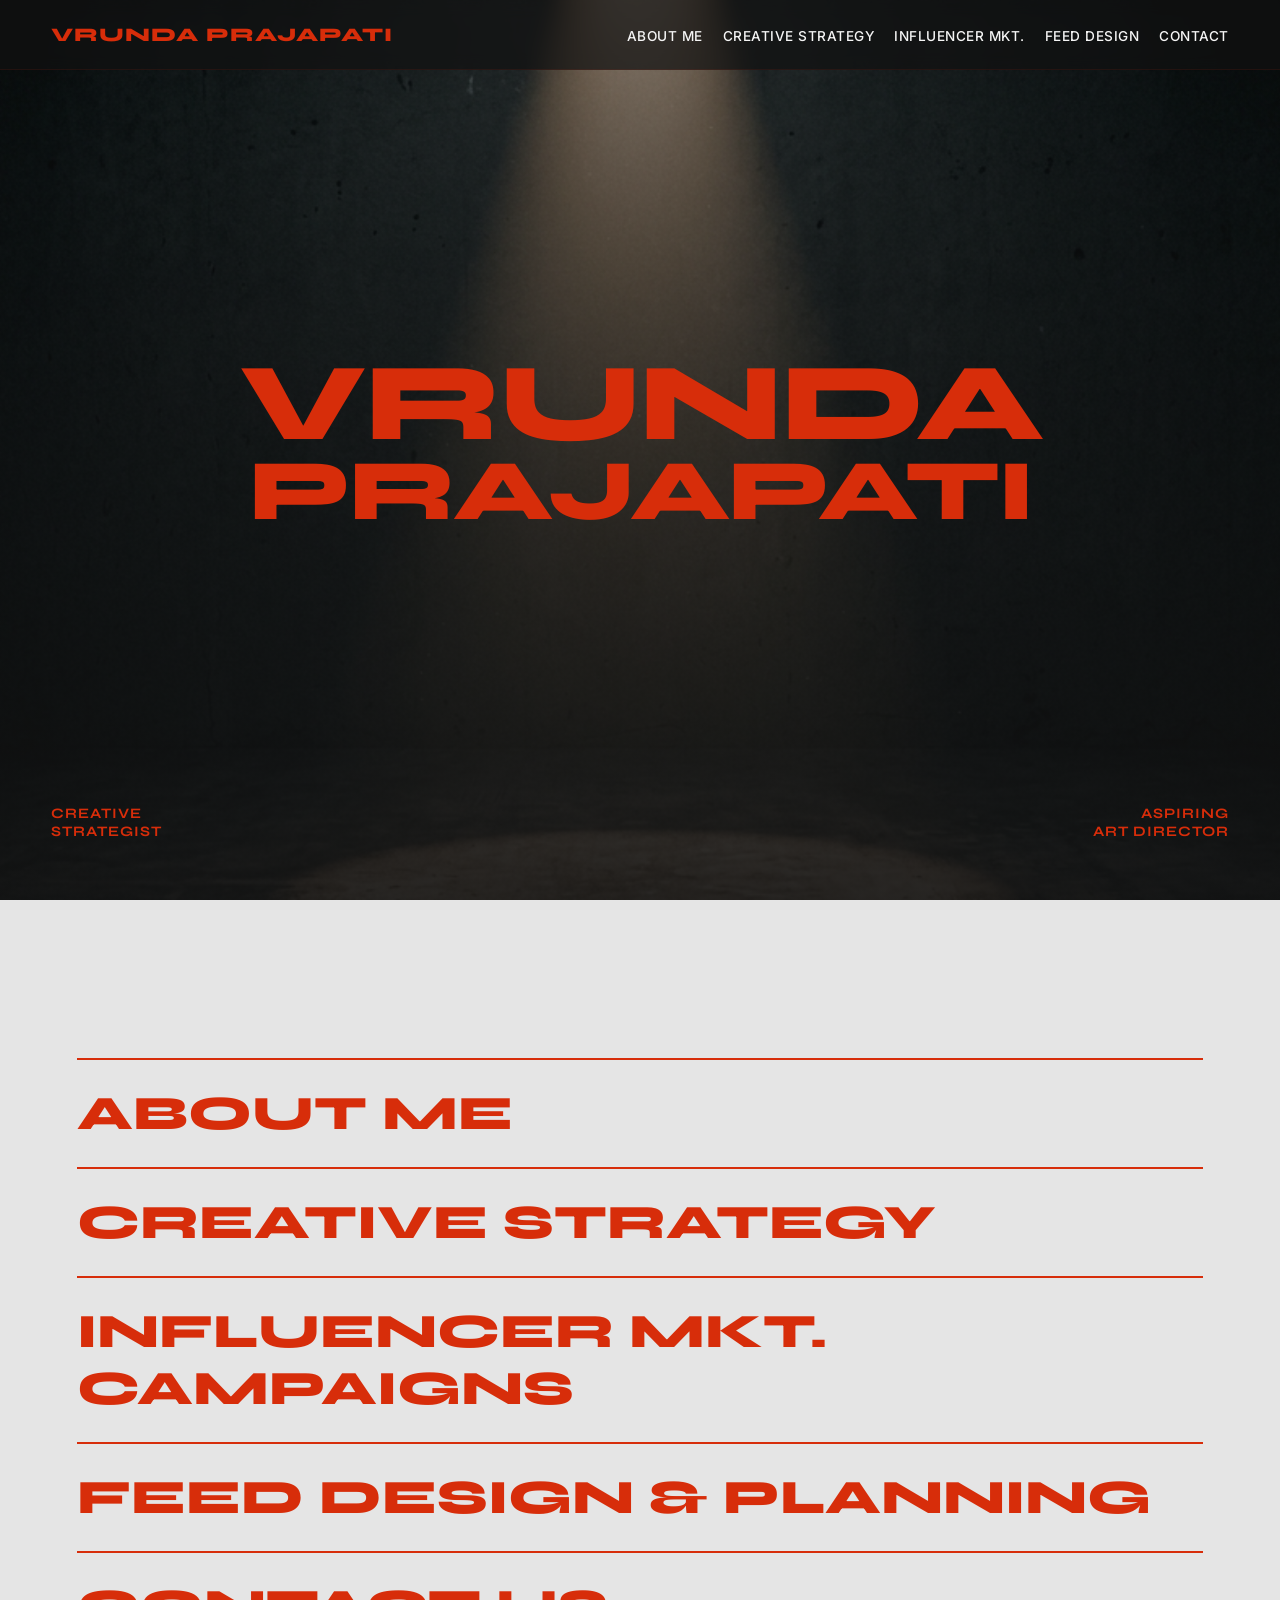
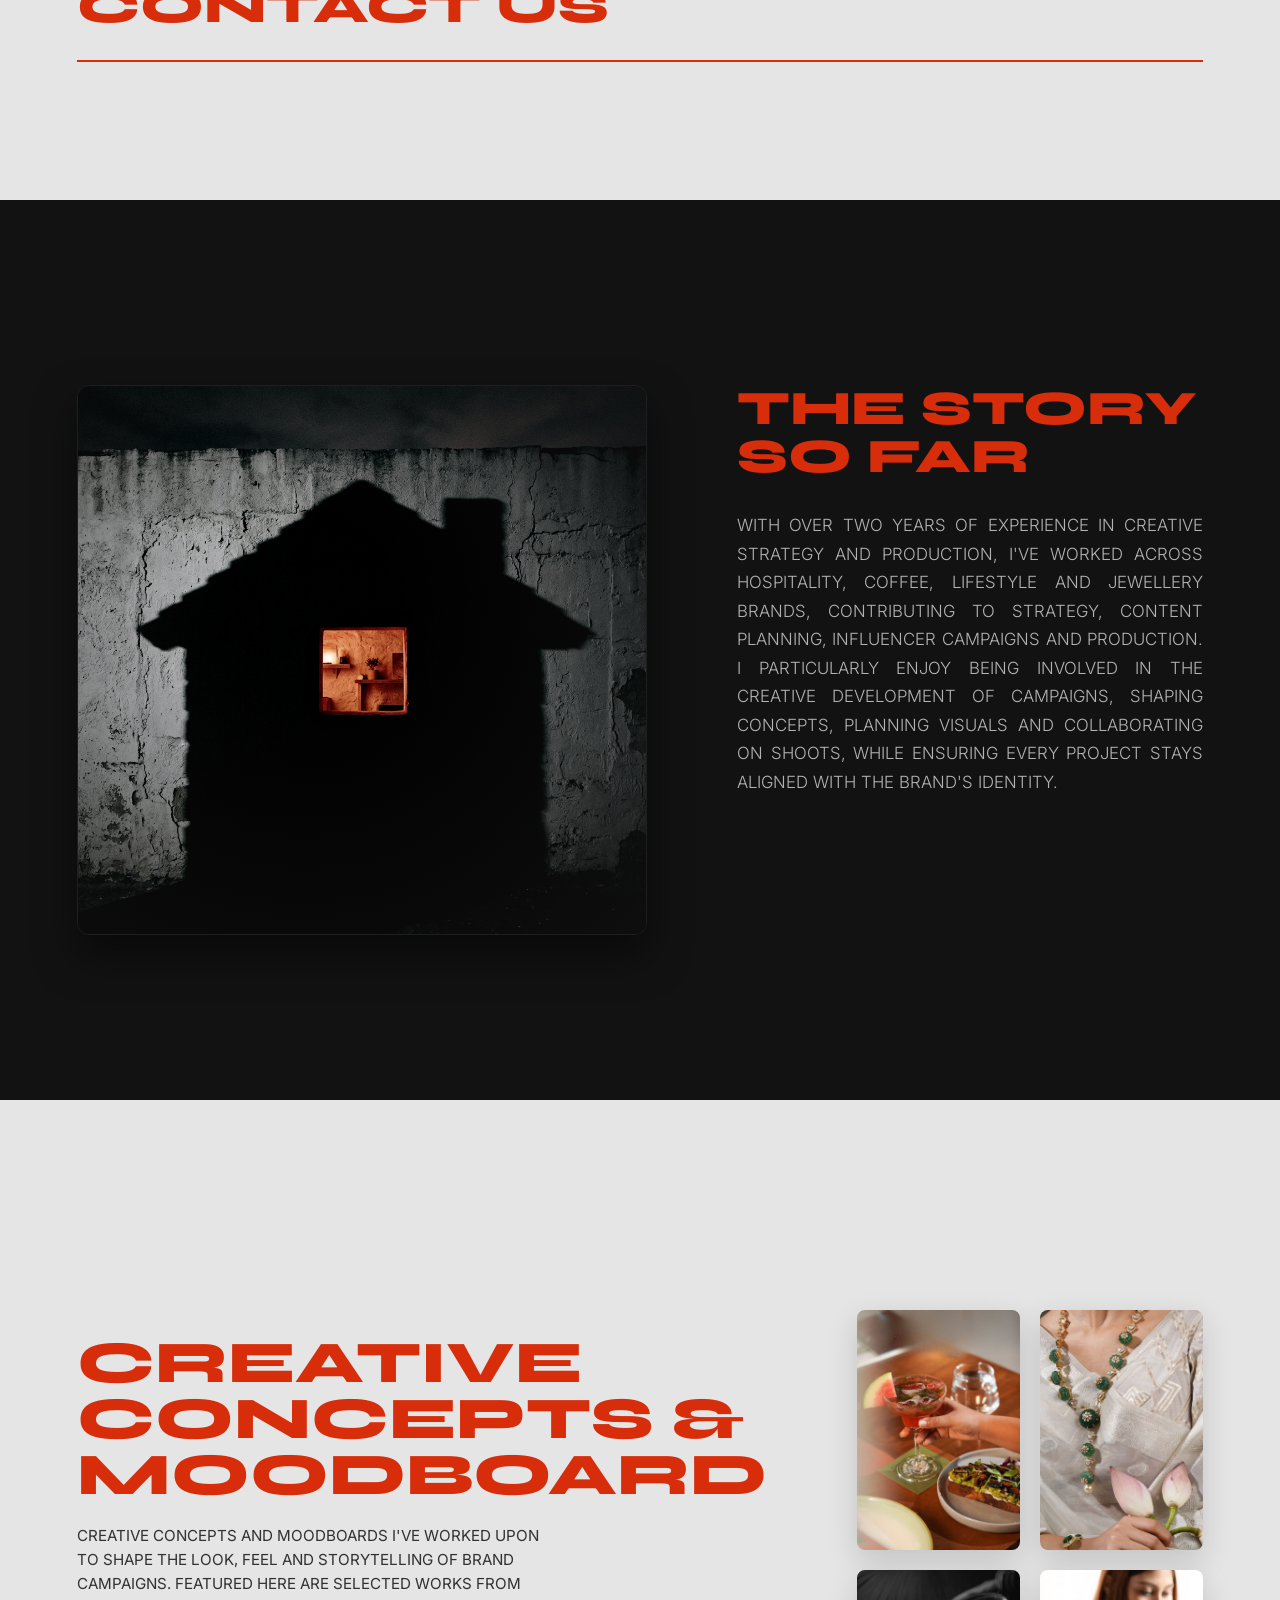
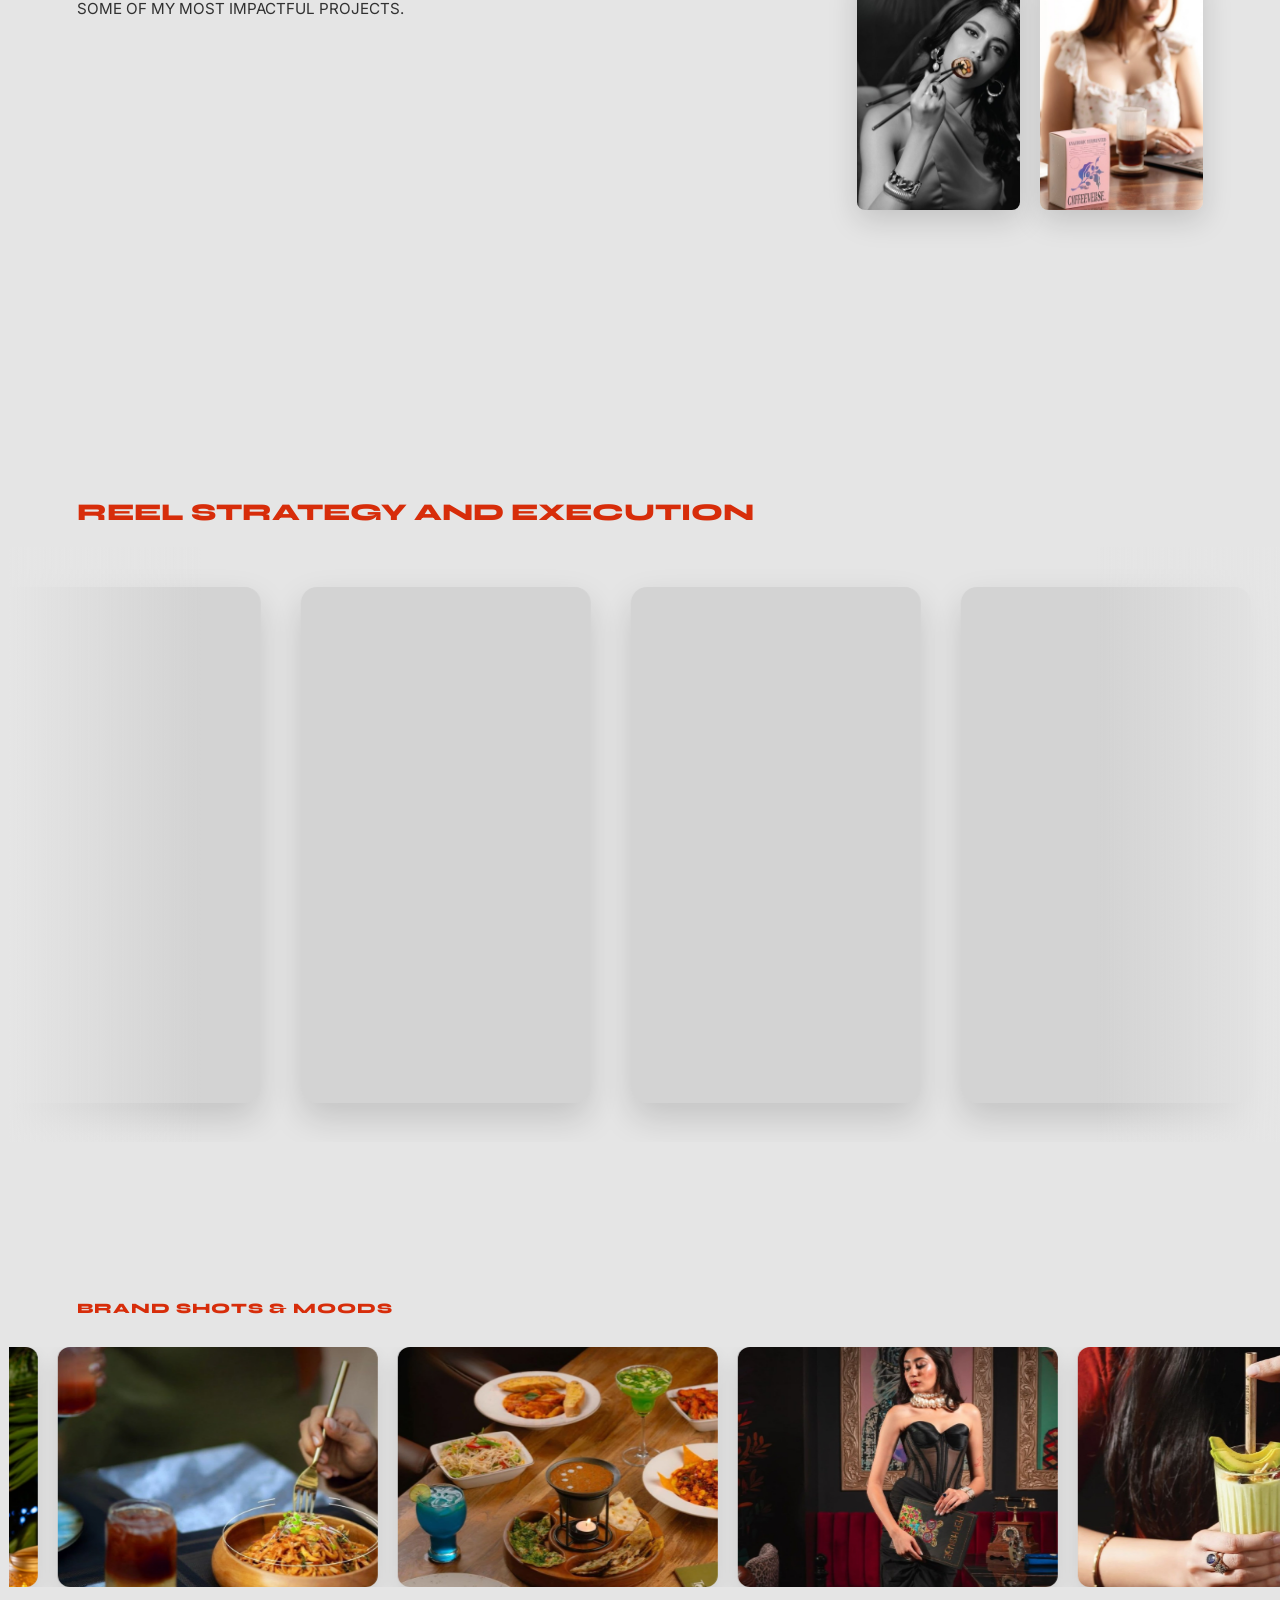
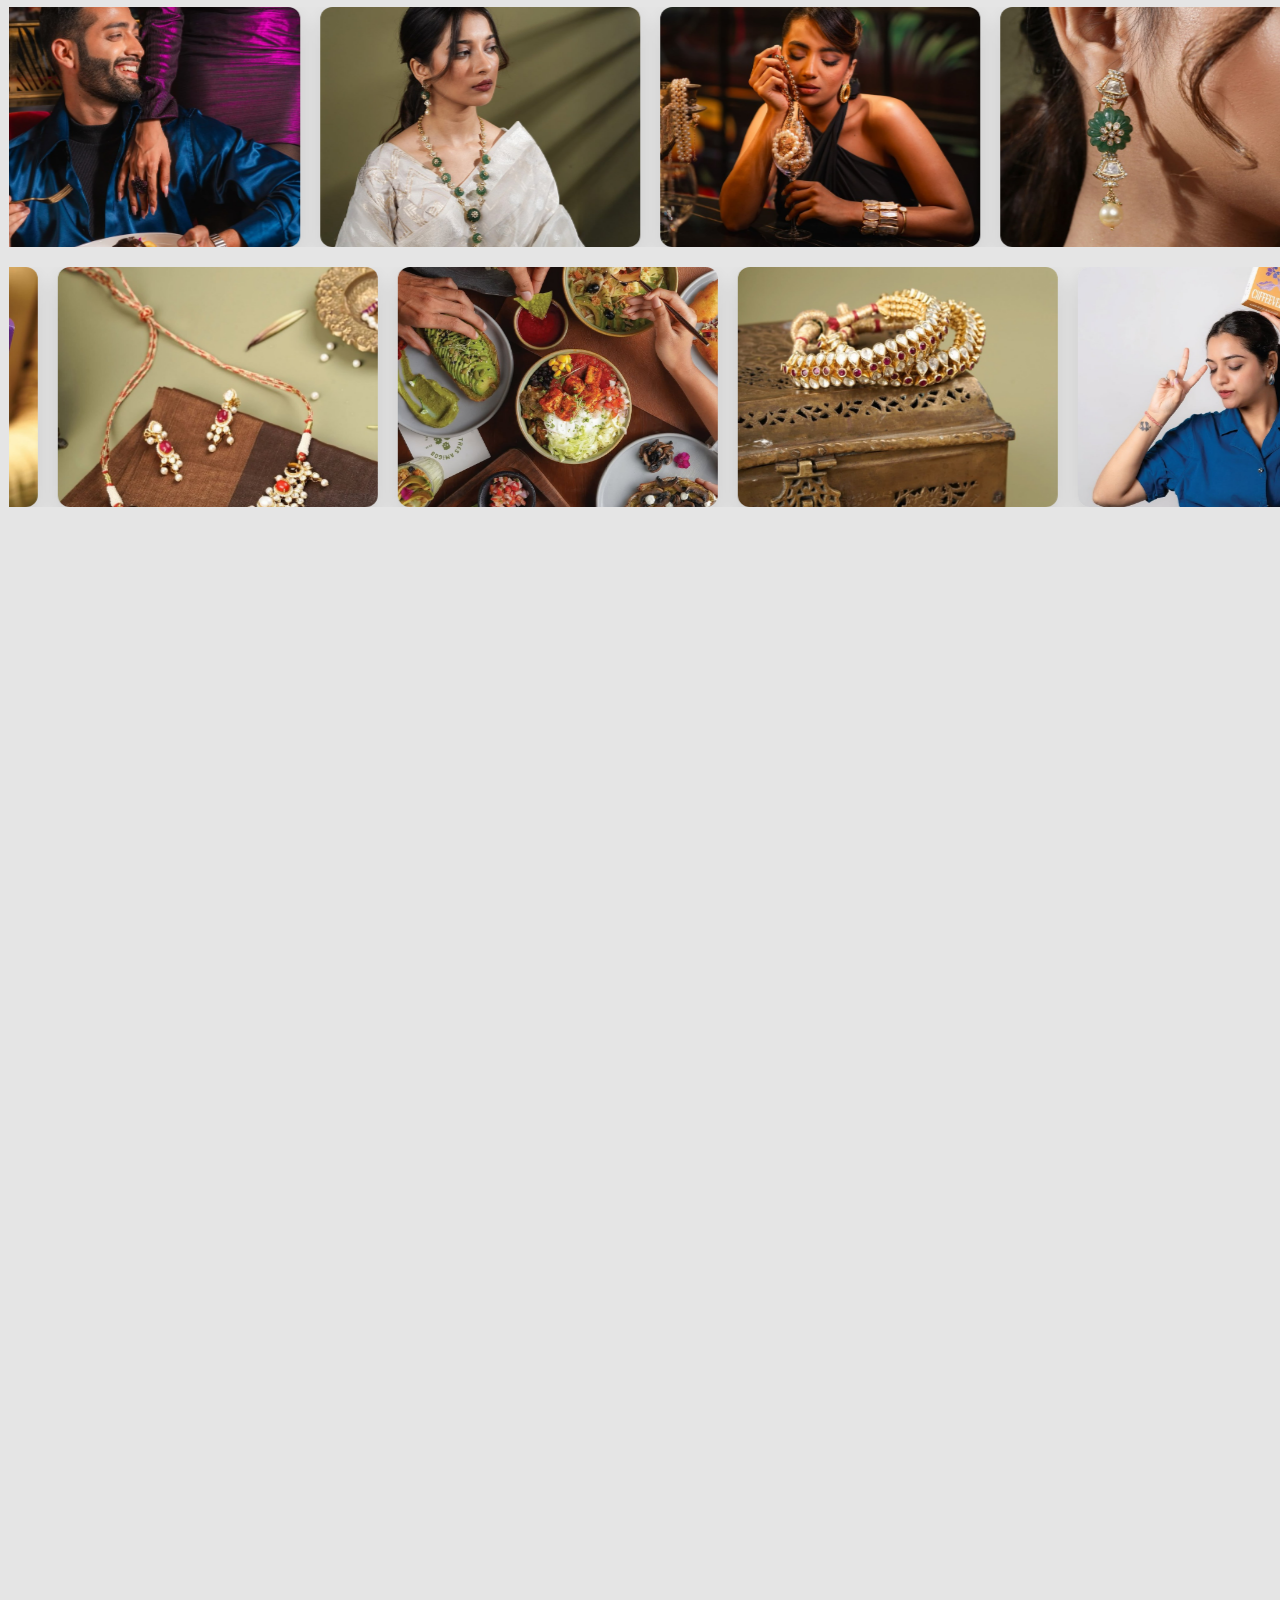
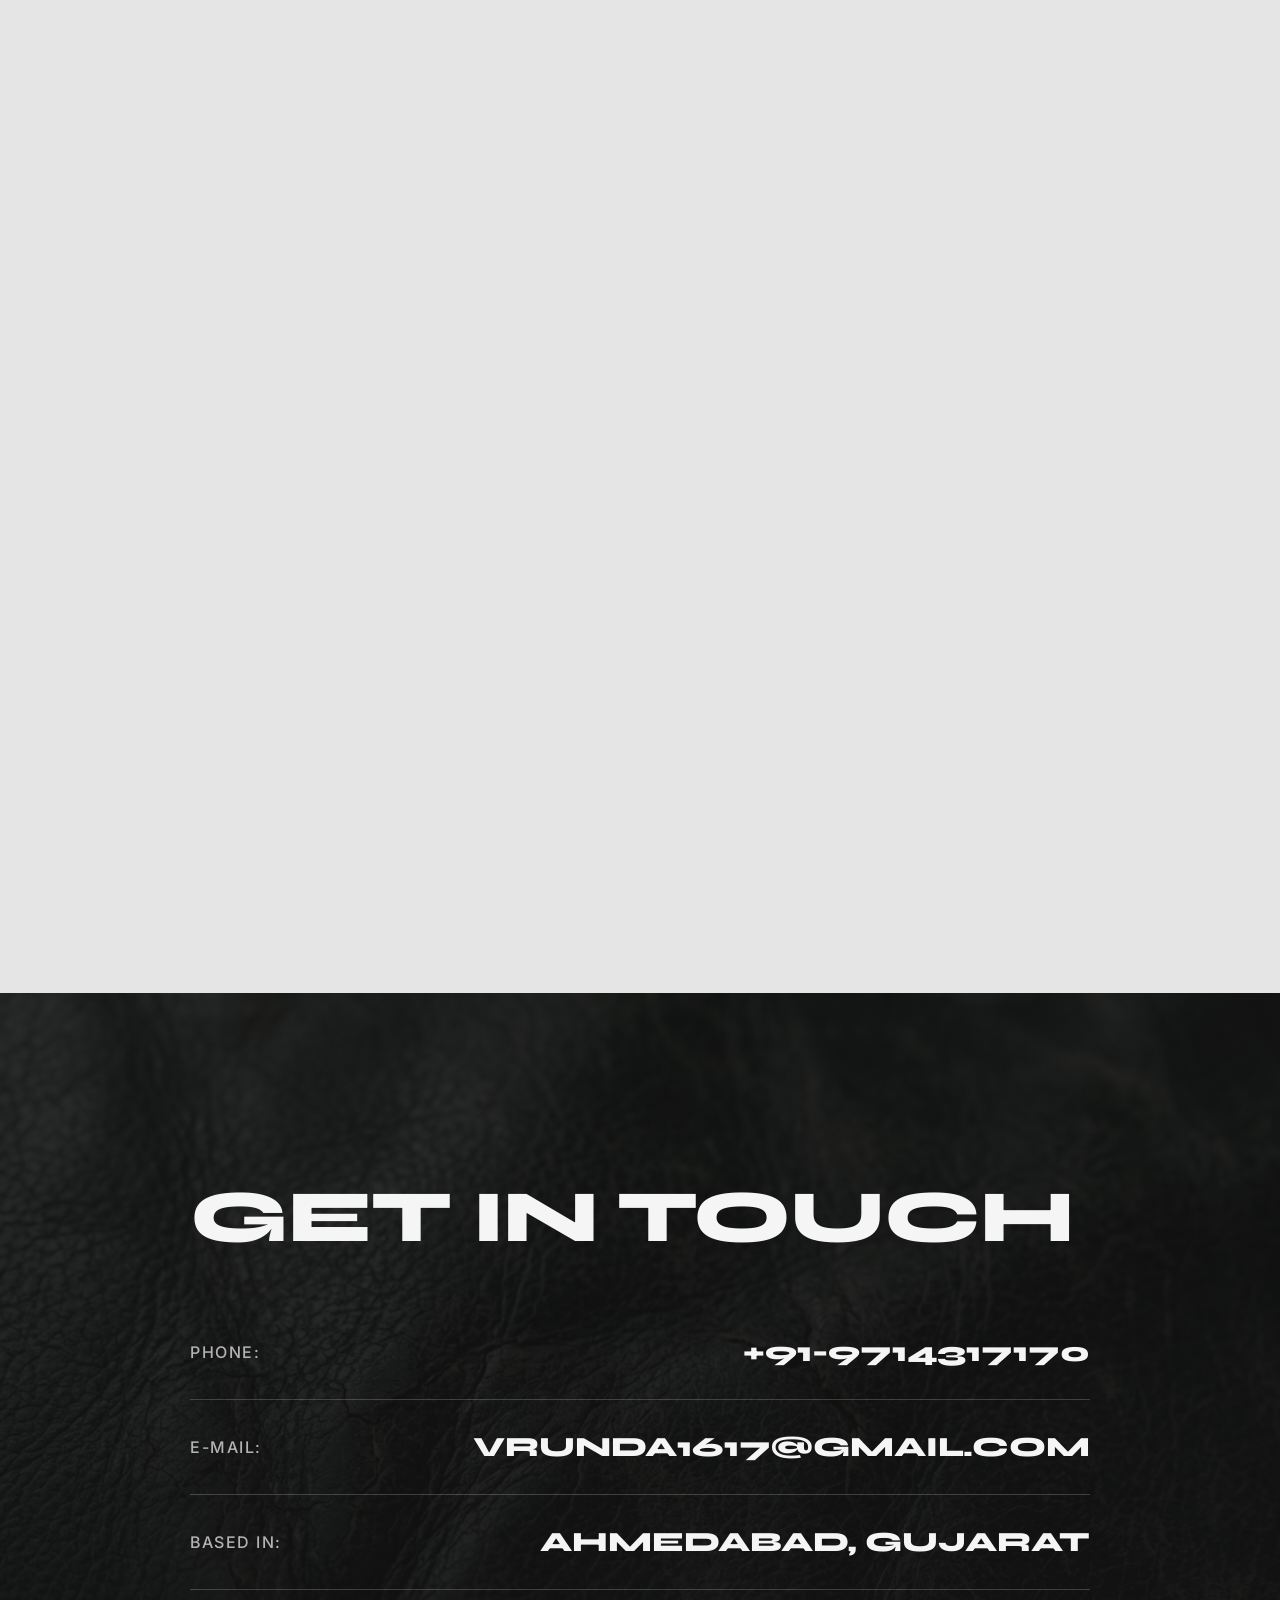
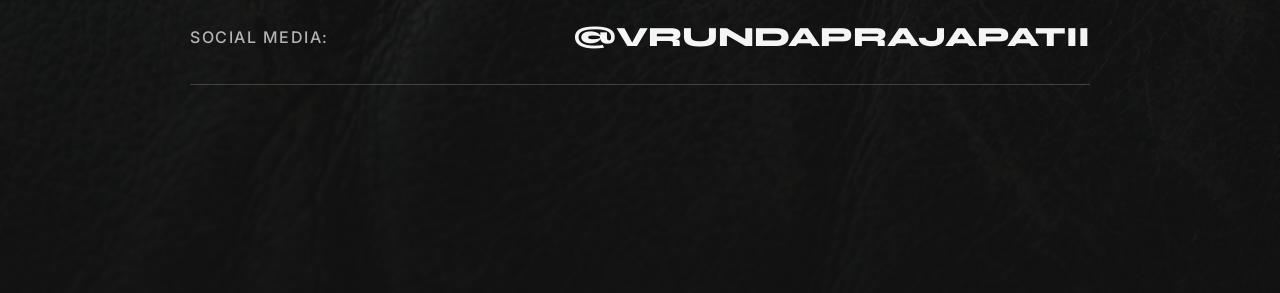
==== index.html @ 019b1d03 "Initial commit" ====
<!DOCTYPE html>
<html lang="en">
<head>
  <meta charset="UTF-8">
  <meta name="viewport" content="width=device-width, initial-scale=1.0">
  <meta name="description" content="Portfolio of Vrunda Prajapati, Creative Strategist and Aspiring Art Director. Specializing in brand campaigns, creative strategy, influencer marketing, and feed design.">
  <title>Vrunda Prajapati | Creative Strategist & Aspiring Art Director</title>
  <link rel="stylesheet" href="style.css">
</head>
<body>

  <!-- Navigation Header -->
  <header>
    <a href="#cover" class="logo-text">VRUNDA PRAJAPATI</a>
    <ul class="nav-links">
      <li class="active"><a href="#about">ABOUT ME</a></li>
      <li><a href="#strategy">CREATIVE STRATEGY</a></li>
      <li><a href="#influencer">INFLUENCER MKT.</a></li>
      <li><a href="#feed-design">FEED DESIGN</a></li>
      <li><a href="#contact">CONTACT</a></li>
    </ul>
  </header>

  <!-- Section 1: Cover / Hero -->
  <section id="cover" class="section-dark">
    <div class="hero-main">
      <h1 class="hero-title">VRUNDA</h1>
      <h1 class="hero-subtitle">PRAJAPATI</h1>
    </div>
    <div class="hero-meta">
      <div class="meta-item">
        CREATIVE<br>STRATEGIST
      </div>
      <div class="meta-item right">
        ASPIRING<br>ART DIRECTOR
      </div>
    </div>
  </section>

  <!-- Section 2: Table of Contents / Index -->
  <section id="toc-index" class="section-light">
    <div class="index-container reveal">
      <a href="#about" class="index-row">
        <span class="index-text">ABOUT ME</span>
      </a>
      <a href="#strategy" class="index-row">
        <span class="index-text">CREATIVE STRATEGY</span>
      </a>
      <a href="#influencer" class="index-row">
        <span class="index-text">INFLUENCER MKT. CAMPAIGNS</span>
      </a>
      <a href="#feed-design" class="index-row">
        <span class="index-text">FEED DESIGN & PLANNING</span>
      </a>
      <a href="#contact" class="index-row">
        <span class="index-text">CONTACT US</span>
      </a>
    </div>
  </section>

  <!-- Section 3: About Me -->
  <section id="about" class="section-dark">
    <div class="about-grid">
      <div class="about-visual reveal">
        <img src="assets/about-shadow.png" alt="Spotlight Shadow Cast Wall" id="about-img">
      </div>
      <div class="about-content reveal">
        <div>
          <h2 class="about-title">THE STORY SO FAR</h2>
          <p class="about-text">
            WITH OVER TWO YEARS OF EXPERIENCE IN CREATIVE STRATEGY AND PRODUCTION, I'VE WORKED ACROSS HOSPITALITY, COFFEE, LIFESTYLE AND JEWELLERY BRANDS, CONTRIBUTING TO STRATEGY, CONTENT PLANNING, INFLUENCER CAMPAIGNS AND PRODUCTION. I PARTICULARLY ENJOY BEING INVOLVED IN THE CREATIVE DEVELOPMENT OF CAMPAIGNS, SHAPING CONCEPTS, PLANNING VISUALS AND COLLABORATING ON SHOOTS, WHILE ENSURING EVERY PROJECT STAYS ALIGNED WITH THE BRAND'S IDENTITY.
          </p>
        </div>
      </div>
    </div>
  </section>

  <!-- Section 4: Creative Concepts Introduction -->
  <section id="strategy" class="section-light">
    <div class="strategy-intro-grid">
      <div class="strategy-title-block reveal">
        <div>
          <h2>CREATIVE CONCEPTS & MOODBOARD</h2>
          <p class="strategy-desc">
            CREATIVE CONCEPTS AND MOODBOARDS I'VE WORKED UPON TO SHAPE THE LOOK, FEEL AND STORYTELLING OF BRAND CAMPAIGNS. FEATURED HERE ARE SELECTED WORKS FROM SOME OF MY MOST IMPACTFUL PROJECTS.
          </p>
        </div>
      </div>
      
      <!-- Collage Grid -->
      <div class="strategy-collage-grid reveal">
        <div class="collage-item" onclick="openLightbox('assets/concept-mexican.jpg')">
          <img src="assets/concept-mexican.jpg" alt="Mexican food campaign">
        </div>
        <div class="collage-item" onclick="openLightbox('assets/concept-jewelry.jpg')">
          <img src="assets/concept-jewelry.jpg" alt="Jewelry styling">
        </div>
        <div class="collage-item" onclick="openLightbox('assets/concept-sushi.jpg')">
          <img src="assets/concept-sushi.jpg" alt="Sushi styling">
        </div>
        <div class="collage-item" onclick="openLightbox('assets/concept-coffee.jpg')">
          <img src="assets/concept-coffee.jpg" alt="Coffeeverse branding">
        </div>
      </div>
    </div>
  </section>

  <!-- Section 5: Creative concepts Showcases (Trio cards with custom scrubber) -->
  <section id="strategy-showcase" class="section-light" style="padding-top: 20px; overflow-x: hidden;">
    <div class="index-container reveal">
      <h2 style="font-family: var(--font-title); font-weight: 800; text-transform: uppercase; margin-bottom: 20px; color: var(--color-primary);">Reel Strategy And Execution</h2>
    </div>
    <div class="marquee-container reveal">
      <div class="marquee-track">
        <div class="showcase-card-group">
          <!-- Card 1: IMG_2395 -->
          <div class="showcase-card" data-lightbox-src="assets/IMG_2395.MP4">
            <video src="assets/IMG_2395.MP4" preload="metadata" muted playsinline></video>
            <div class="scrub-overlay">
              <div class="scrub-title">REEL CAMPAIGN I</div>
              <div class="scrub-prompt">Click to play video</div>
            </div>
          </div>

          <!-- Card 2: IMG_2396 -->
          <div class="showcase-card" data-lightbox-src="assets/IMG_2396.MP4">
            <video src="assets/IMG_2396.MP4" preload="metadata" muted playsinline></video>
            <div class="scrub-overlay">
              <div class="scrub-title">REEL CAMPAIGN II</div>
              <div class="scrub-prompt">Click to play video</div>
            </div>
          </div>

          <!-- Card 3: IMG_2398 -->
          <div class="showcase-card" data-lightbox-src="assets/IMG_2398.MP4">
            <video src="assets/IMG_2398.MP4" preload="metadata" muted playsinline></video>
            <div class="scrub-overlay">
              <div class="scrub-title">REEL CAMPAIGN III</div>
              <div class="scrub-prompt">Click to play video</div>
            </div>
          </div>

          <!-- Card 4: IMG_2402 -->
          <div class="showcase-card" data-lightbox-src="assets/IMG_2402.MP4">
            <video src="assets/IMG_2402.MP4" preload="metadata" muted playsinline></video>
            <div class="scrub-overlay">
              <div class="scrub-title">REEL CAMPAIGN IV</div>
              <div class="scrub-prompt">Click to play video</div>
            </div>
          </div>

          <!-- Card 5: IMG_2410 -->
          <div class="showcase-card" data-lightbox-src="assets/IMG_2410.MP4">
            <video src="assets/IMG_2410.MP4" preload="metadata" muted playsinline></video>
            <div class="scrub-overlay">
              <div class="scrub-title">REEL CAMPAIGN V</div>
              <div class="scrub-prompt">Click to play video</div>
            </div>
          </div>
        </div>

        <!-- Duplicate Group for Infinite Scroll -->
        <div class="showcase-card-group" aria-hidden="true">
          <!-- Card 1: IMG_2395 -->
          <div class="showcase-card" data-lightbox-src="assets/IMG_2395.MP4">
            <video src="assets/IMG_2395.MP4" preload="metadata" muted playsinline></video>
            <div class="scrub-overlay">
              <div class="scrub-title">REEL CAMPAIGN I</div>
              <div class="scrub-prompt">Click to play video</div>
            </div>
          </div>

          <!-- Card 2: IMG_2396 -->
          <div class="showcase-card" data-lightbox-src="assets/IMG_2396.MP4">
            <video src="assets/IMG_2396.MP4" preload="metadata" muted playsinline></video>
            <div class="scrub-overlay">
              <div class="scrub-title">REEL CAMPAIGN II</div>
              <div class="scrub-prompt">Click to play video</div>
            </div>
          </div>

          <!-- Card 3: IMG_2398 -->
          <div class="showcase-card" data-lightbox-src="assets/IMG_2398.MP4">
            <video src="assets/IMG_2398.MP4" preload="metadata" muted playsinline></video>
            <div class="scrub-overlay">
              <div class="scrub-title">REEL CAMPAIGN III</div>
              <div class="scrub-prompt">Click to play video</div>
            </div>
          </div>

          <!-- Card 4: IMG_2402 -->
          <div class="showcase-card" data-lightbox-src="assets/IMG_2402.MP4">
            <video src="assets/IMG_2402.MP4" preload="metadata" muted playsinline></video>
            <div class="scrub-overlay">
              <div class="scrub-title">REEL CAMPAIGN IV</div>
              <div class="scrub-prompt">Click to play video</div>
            </div>
          </div>

          <!-- Card 5: IMG_2410 -->
          <div class="showcase-card" data-lightbox-src="assets/IMG_2410.MP4">
            <video src="assets/IMG_2410.MP4" preload="metadata" muted playsinline></video>
            <div class="scrub-overlay">
              <div class="scrub-title">REEL CAMPAIGN V</div>
              <div class="scrub-prompt">Click to play video</div>
            </div>
          </div>
        </div>
      </div>
    </div>
  </section>

  <!-- Section 6: Photography Wall Showcase -->
  <section id="photo-wall" class="section-light" style="padding-top: 0; padding-bottom: 40px; min-height: auto;">
    <div class="index-container reveal" style="margin-bottom: 10px;">
      <h3 style="font-family: var(--font-title); font-weight: 800; text-transform: uppercase; font-size: 0.9rem; color: var(--color-primary); letter-spacing: 1px;">BRAND SHOTS & MOODS</h3>
    </div>
    <div class="photo-wall-container reveal">
      <!-- First Row (moving right) -->
      <div class="photo-wall-marquee" id="wall-row-1">
        <div class="photo-wall-track">
          <div class="photo-strip-group">
            <div class="photo-strip-item">
              <img src="assets/brand-shot-1.jpg" alt="Brand Shot 1">
            </div>
            <div class="photo-strip-item">
              <img src="assets/brand-shot-2.jpg" alt="Brand Shot 2">
            </div>
            <div class="photo-strip-item">
              <img src="assets/brand-shot-3.jpg" alt="Brand Shot 3">
            </div>
            <div class="photo-strip-item">
              <img src="assets/brand-shot-4.jpg" alt="Brand Shot 4">
            </div>
            <div class="photo-strip-item">
              <img src="assets/brand-shot-5.jpg" alt="Brand Shot 5">
            </div>
          </div>
          <!-- Duplicate 1 -->
          <div class="photo-strip-group" aria-hidden="true">
            <div class="photo-strip-item">
              <img src="assets/brand-shot-1.jpg" alt="Brand Shot 1">
            </div>
            <div class="photo-strip-item">
              <img src="assets/brand-shot-2.jpg" alt="Brand Shot 2">
            </div>
            <div class="photo-strip-item">
              <img src="assets/brand-shot-3.jpg" alt="Brand Shot 3">
            </div>
            <div class="photo-strip-item">
              <img src="assets/brand-shot-4.jpg" alt="Brand Shot 4">
            </div>
            <div class="photo-strip-item">
              <img src="assets/brand-shot-5.jpg" alt="Brand Shot 5">
            </div>
          </div>
          <!-- Duplicate 2 -->
          <div class="photo-strip-group" aria-hidden="true">
            <div class="photo-strip-item">
              <img src="assets/brand-shot-1.jpg" alt="Brand Shot 1">
            </div>
            <div class="photo-strip-item">
              <img src="assets/brand-shot-2.jpg" alt="Brand Shot 2">
            </div>
            <div class="photo-strip-item">
              <img src="assets/brand-shot-3.jpg" alt="Brand Shot 3">
            </div>
            <div class="photo-strip-item">
              <img src="assets/brand-shot-4.jpg" alt="Brand Shot 4">
            </div>
            <div class="photo-strip-item">
              <img src="assets/brand-shot-5.jpg" alt="Brand Shot 5">
            </div>
          </div>
        </div>
      </div>

      <!-- Second Row (moving left) -->
      <div class="photo-wall-marquee" id="wall-row-2">
        <div class="photo-wall-track">
          <div class="photo-strip-group">
            <div class="photo-strip-item">
              <img src="assets/brand-shot-6.jpg" alt="Brand Shot 6">
            </div>
            <div class="photo-strip-item">
              <img src="assets/brand-shot-7.jpg" alt="Brand Shot 7">
            </div>
            <div class="photo-strip-item">
              <img src="assets/brand-shot-8.jpg" alt="Brand Shot 8">
            </div>
            <div class="photo-strip-item">
              <img src="assets/brand-shot-9.jpg" alt="Brand Shot 9">
            </div>
            <div class="photo-strip-item">
              <img src="assets/brand-shot-10.jpg" alt="Brand Shot 10">
            </div>
          </div>
          <!-- Duplicate 1 -->
          <div class="photo-strip-group" aria-hidden="true">
            <div class="photo-strip-item">
              <img src="assets/brand-shot-6.jpg" alt="Brand Shot 6">
            </div>
            <div class="photo-strip-item">
              <img src="assets/brand-shot-7.jpg" alt="Brand Shot 7">
            </div>
            <div class="photo-strip-item">
              <img src="assets/brand-shot-8.jpg" alt="Brand Shot 8">
            </div>
            <div class="photo-strip-item">
              <img src="assets/brand-shot-9.jpg" alt="Brand Shot 9">
            </div>
            <div class="photo-strip-item">
              <img src="assets/brand-shot-10.jpg" alt="Brand Shot 10">
            </div>
          </div>
          <!-- Duplicate 2 -->
          <div class="photo-strip-group" aria-hidden="true">
            <div class="photo-strip-item">
              <img src="assets/brand-shot-6.jpg" alt="Brand Shot 6">
            </div>
            <div class="photo-strip-item">
              <img src="assets/brand-shot-7.jpg" alt="Brand Shot 7">
            </div>
            <div class="photo-strip-item">
              <img src="assets/brand-shot-8.jpg" alt="Brand Shot 8">
            </div>
            <div class="photo-strip-item">
              <img src="assets/brand-shot-9.jpg" alt="Brand Shot 9">
            </div>
            <div class="photo-strip-item">
              <img src="assets/brand-shot-10.jpg" alt="Brand Shot 10">
            </div>
          </div>
        </div>
      </div>

      <!-- Third Row (moving right) -->
      <div class="photo-wall-marquee" id="wall-row-3">
        <div class="photo-wall-track">
          <div class="photo-strip-group">
            <div class="photo-strip-item">
              <img src="assets/brand-shot-11.jpg" alt="Brand Shot 11">
            </div>
            <div class="photo-strip-item">
              <img src="assets/brand-shot-12.jpg" alt="Brand Shot 12">
            </div>
            <div class="photo-strip-item">
              <img src="assets/brand-shot-13.jpg" alt="Brand Shot 13">
            </div>
            <div class="photo-strip-item">
              <img src="assets/brand-shot-14.jpg" alt="Brand Shot 14">
            </div>
            <div class="photo-strip-item">
              <img src="assets/brand-shot-15.jpg" alt="Brand Shot 15">
            </div>
          </div>
          <!-- Duplicate 1 -->
          <div class="photo-strip-group" aria-hidden="true">
            <div class="photo-strip-item">
              <img src="assets/brand-shot-11.jpg" alt="Brand Shot 11">
            </div>
            <div class="photo-strip-item">
              <img src="assets/brand-shot-12.jpg" alt="Brand Shot 12">
            </div>
            <div class="photo-strip-item">
              <img src="assets/brand-shot-13.jpg" alt="Brand Shot 13">
            </div>
            <div class="photo-strip-item">
              <img src="assets/brand-shot-14.jpg" alt="Brand Shot 14">
            </div>
            <div class="photo-strip-item">
              <img src="assets/brand-shot-15.jpg" alt="Brand Shot 15">
            </div>
          </div>
          <!-- Duplicate 2 -->
          <div class="photo-strip-group" aria-hidden="true">
            <div class="photo-strip-item">
              <img src="assets/brand-shot-11.jpg" alt="Brand Shot 11">
            </div>
            <div class="photo-strip-item">
              <img src="assets/brand-shot-12.jpg" alt="Brand Shot 12">
            </div>
            <div class="photo-strip-item">
              <img src="assets/brand-shot-13.jpg" alt="Brand Shot 13">
            </div>
            <div class="photo-strip-item">
              <img src="assets/brand-shot-14.jpg" alt="Brand Shot 14">
            </div>
            <div class="photo-strip-item">
              <img src="assets/brand-shot-15.jpg" alt="Brand Shot 15">
            </div>
          </div>
        </div>
      </div>
    </div>
  </section>

  <!-- Section 7: Influencer Marketing Introduction & Showcase -->
  <section id="influencer" class="section-light">
    <div class="influencer-stacked-container">
      <!-- Text block -->
      <div class="influencer-title-block reveal">
        <div>
          <h2>INFLUENCER MARKETING CAMPAIGNS</h2>
          <p class="influencer-desc" style="text-align: left; align-self: flex-start;">
            MANAGED INFLUENCER COLLABORATIONS BY SOURCING CREATORS, COORDINATING, ORGANIZING HAMPERS AND INVITES, AND EXECUTING CAMPAIGNS THAT STRENGTHENED BRAND AWARENESS AND AUDIENCE ENGAGEMENT.
          </p>
        </div>
      </div>

      <!-- Showcase columns -->
      <div class="showcase-grid-trio reveal" style="margin-top: 0;">
        <div class="floating-wrapper">
          <div class="showcase-card" onclick="togglePlayVideo(this)">
            <video src="assets/IMG_2423.MP4" preload="metadata" loop playsinline></video>
          </div>
        </div>
        <div class="floating-wrapper">
          <div class="showcase-card" onclick="togglePlayVideo(this)">
            <video src="assets/IMG_2424.MP4" preload="metadata" loop playsinline></video>
          </div>
        </div>
        <div class="floating-wrapper">
          <div class="showcase-card" onclick="togglePlayVideo(this)">
            <video src="assets/IMG_2425.MP4" preload="metadata" loop playsinline></video>
          </div>
        </div>
      </div>
    </div>
  </section>

  <!-- Section 8: Feed Design & Content Planning -->
  <section id="feed-design" class="section-light">
    <div class="feed-grid">
      <div class="feed-title-block reveal">
        <div>
          <h2>FEED DESIGN & CONTENT PLANNING</h2>
          <p class="feed-desc" style="text-align: left; align-self: flex-start;">
            CURATED VISUALLY COHESIVE FEED LAYOUTS THAT REFLECTED EACH BRAND'S IDENTITY.
          </p>
        </div>
      </div>

      <div class="instagram-showcase-container reveal">
        <div class="instagram-feeds-row">
          <!-- Luminari Grid -->
          <div class="instagram-feed-card">
            <div class="instagram-grid-visual" onclick="openLightbox('assets/jewelry.png')">
              <img src="assets/jewelry.png" alt="Luminari.in Instagram Feed mockup">
            </div>
            <a href="https://luminari.in" target="_blank" class="instagram-brand-link">LUMINARI.IN</a>
          </div>

          <!-- Tres Amigos Grid -->
          <div class="instagram-feed-card">
            <div class="instagram-grid-visual" onclick="openLightbox('assets/mexican.png')">
              <img src="assets/mexican.png" alt="Tresamigos.in Instagram Feed mockup">
            </div>
            <a href="https://tresamigos.in" target="_blank" class="instagram-brand-link">TRESAMIGOS.IN</a>
          </div>

          <!-- Coffeeverse Grid -->
          <div class="instagram-feed-card">
            <div class="instagram-grid-visual" onclick="openLightbox('assets/coffee.png')">
              <img src="assets/coffee.png" alt="Coffeeverse.in Instagram Feed mockup">
            </div>
            <a href="https://coffeeverse.in" target="_blank" class="instagram-brand-link">COFFEEVERSE.IN</a>
          </div>
        </div>
      </div>
    </div>
  </section>

  <!-- Section 9: Contact / Get In Touch -->
  <section id="contact" class="section-dark">
    <div class="contact-container reveal">
      <h2 class="contact-header">GET IN TOUCH</h2>
      
      <div class="contact-table">
        <div class="contact-row">
          <span class="contact-label">PHONE:</span>
          <a href="tel:+919714317170" class="contact-value">+91-9714317170</a>
        </div>
        <div class="contact-row">
          <span class="contact-label">E-MAIL:</span>
          <a href="mailto:VRUNDA1617@GMAIL.COM" class="contact-value">VRUNDA1617@GMAIL.COM</a>
        </div>
        <div class="contact-row">
          <span class="contact-label">BASED IN:</span>
          <span class="contact-value">AHMEDABAD, GUJARAT</span>
        </div>
        <div class="contact-row">
          <span class="contact-label">SOCIAL MEDIA:</span>
          <a href="https://instagram.com/vrundaprajapatii" target="_blank" class="contact-value">@VRUNDAPRAJAPATII</a>
        </div>
      </div>


    </div>
  </section>

  <!-- Lightbox Modal -->
  <div class="lightbox" id="lightbox">
    <button class="lightbox-close" onclick="closeLightbox()">&times;</button>
    <div class="lightbox-content">
      <img id="lightbox-img" src="" alt="Portfolio Image Expanded">
      <video id="lightbox-video" src="" controls playsinline style="display: none;"></video>
    </div>
  </div>

  <script src="main.js"></script>
</body>
</html>
---- style.css ----
@import url('https://fonts.googleapis.com/css2?family=Inter:wght@300;400;500;600&family=Syne:wght@700;800&display=swap');

:root {
  --color-primary: #D72D0A;
  --color-primary-rgb: 215, 45, 10;
  --color-dark-bg: #121212;
  --color-light-bg: #E5E5E5;
  --color-text-dark: #121212;
  --color-text-light: #F5F5F5;
  --font-title: 'Syne', sans-serif;
  --font-body: 'Inter', sans-serif;
  --transition-smooth: all 0.4s cubic-bezier(0.16, 1, 0.3, 1);
  --header-height: 70px;
}

/* Base Settings */
* {
  box-sizing: border-box;
  margin: 0;
  padding: 0;
}

html {
  scroll-behavior: smooth;
  background-color: var(--color-dark-bg);
  font-family: var(--font-body);
  -webkit-font-smoothing: antialiased;
  -moz-osx-font-smoothing: grayscale;
}

body {
  color: var(--color-text-light);
  overflow-x: hidden;
}

/* Custom Scrollbar */
::-webkit-scrollbar {
  width: 8px;
}
::-webkit-scrollbar-track {
  background: var(--color-dark-bg);
}
::-webkit-scrollbar-thumb {
  background: var(--color-primary);
  border-radius: 4px;
}
::-webkit-scrollbar-thumb:hover {
  background: #ff4721;
}

/* Navigation Header */
header {
  position: fixed;
  top: 0;
  left: 0;
  width: 100%;
  height: var(--header-height);
  display: flex;
  justify-content: space-between;
  align-items: center;
  padding: 0 4%;
  z-index: 1000;
  backdrop-filter: blur(8px);
  -webkit-backdrop-filter: blur(8px);
  background-color: rgba(18, 18, 18, 0.7);
  border-bottom: 1px solid rgba(215, 45, 10, 0.1);
  transition: var(--transition-smooth);
}

header.scrolled {
  background-color: rgba(18, 18, 18, 0.95);
  box-shadow: 0 4px 30px rgba(0, 0, 0, 0.5);
  height: 60px;
}

.logo-text {
  font-family: var(--font-title);
  font-weight: 800;
  font-size: 1.2rem;
  color: var(--color-primary);
  text-decoration: none;
  letter-spacing: 1px;
}

.nav-links {
  display: flex;
  gap: 20px;
  list-style: none;
}

.nav-links a {
  font-family: var(--font-body);
  font-weight: 500;
  font-size: 0.85rem;
  color: var(--color-text-light);
  text-decoration: none;
  transition: var(--transition-smooth);
  position: relative;
  padding: 5px 0;
  letter-spacing: 0.5px;
}

.nav-links a::after {
  content: '';
  position: absolute;
  bottom: 0;
  left: 0;
  width: 0;
  height: 2px;
  background-color: var(--color-primary);
  transition: var(--transition-smooth);
}

.nav-links a:hover {
  color: var(--color-primary);
}

.nav-links a:hover::after,
.nav-links li.active a::after {
  width: 100%;
}

.nav-links li.active a {
  color: var(--color-primary);
}

/* Sections Structure */
section {
  position: relative;
  min-height: 100vh;
  padding: 100px 6% 80px 6%;
  display: flex;
  flex-direction: column;
  justify-content: center;
  outline: none;
}

/* Section Colors */
.section-dark {
  background-color: var(--color-dark-bg);
  color: var(--color-text-light);
}

.section-light {
  background-color: var(--color-light-bg);
  color: var(--color-text-dark);
}

/* Cover Hero Section */
#cover {
  background: linear-gradient(180deg, rgba(18, 18, 18, 0.4) 0%, rgba(18, 18, 18, 0.9) 100%), url('assets/bg-spotlight.png') no-repeat center center;
  background-size: cover;
  display: flex;
  flex-direction: column;
  justify-content: space-between;
  align-items: center;
  text-align: center;
  padding: 120px 4% 60px 4%;
}

/* Upscale the background spotlight on landscape/widescreen displays to crop out empty black sidebars */
@media (min-aspect-ratio: 1/1) {
  #cover {
    background-size: 130% auto;
  }
}

.hero-main {
  margin: auto auto;
  display: flex;
  flex-direction: column;
  justify-content: center;
  flex-grow: 1;
}

.hero-title {
  font-family: var(--font-title);
  font-weight: 800;
  font-size: calc(4.5rem + 3vw);
  line-height: 0.85;
  color: var(--color-primary);
  text-transform: uppercase;
  margin: 0;
  letter-spacing: -2px;
  animation: title-entrance 1.2s cubic-bezier(0.16, 1, 0.3, 1) forwards;
}

.hero-subtitle {
  font-family: var(--font-title);
  font-weight: 800;
  font-size: calc(3rem + 3vw);
  line-height: 0.85;
  color: var(--color-primary);
  text-transform: uppercase;
  margin-top: 5px;
  letter-spacing: -2px;
  animation: title-entrance 1.4s cubic-bezier(0.16, 1, 0.3, 1) forwards;
}

.hero-meta {
  width: 100%;
  display: flex;
  justify-content: space-between;
  align-items: flex-end;
  padding-top: 40px;
}

.meta-item {
  font-family: var(--font-title);
  font-weight: 700;
  font-size: 0.9rem;
  color: var(--color-primary);
  text-transform: uppercase;
  text-align: left;
  letter-spacing: 1px;
  line-height: 1.2;
}

.meta-item.right {
  text-align: right;
}

/* Index / Table of Contents Section */
#index {
  padding-top: 120px;
}

.index-container {
  max-width: 1200px;
  width: 100%;
  margin: 0 auto;
}

.index-row {
  display: block;
  font-family: var(--font-title);
  font-weight: 800;
  font-size: calc(1.8rem + 1.5vw);
  color: var(--color-primary);
  text-decoration: none;
  text-transform: uppercase;
  padding: 25px 0;
  border-bottom: 2px solid var(--color-primary);
  display: flex;
  align-items: center;
  transition: var(--transition-smooth);
  cursor: pointer;
}

.index-row:first-of-type {
  border-top: 2px solid var(--color-primary);
}

.index-number {
  margin-right: 30px;
  font-size: calc(1.5rem + 1vw);
}

.index-row:hover {
  padding-left: 25px;
  background-color: rgba(215, 45, 10, 0.05);
  letter-spacing: 1px;
}

/* About Me Section */
#about {
  background-color: var(--color-dark-bg);
}

.about-grid {
  display: grid;
  grid-template-columns: 1.1fr 0.9fr;
  gap: 8%;
  align-items: center;
  max-width: 1200px;
  margin: 0 auto;
  width: 100%;
}

.about-visual {
  position: relative;
  width: 100%;
  height: 550px;
  border-radius: 12px;
  overflow: hidden;
  box-shadow: 0 20px 40px rgba(0,0,0,0.5);
  border: 1px solid rgba(255,255,255,0.05);
}

.about-visual img {
  width: 100%;
  height: 100%;
  object-fit: cover;
  filter: grayscale(40%) contrast(110%);
}

.about-visual::after {
  content: '';
  position: absolute;
  inset: 0;
  background: radial-gradient(circle at 40% 40%, transparent 20%, rgba(18, 18, 18, 0.8) 100%);
  pointer-events: none;
}

.about-content {
  display: flex;
  flex-direction: column;
  justify-content: space-between;
  height: 100%;
  min-height: 400px;
}

.about-title {
  font-family: var(--font-title);
  font-weight: 800;
  font-size: calc(2.2rem + 1vw);
  color: var(--color-primary);
  text-transform: uppercase;
  margin-bottom: 30px;
  line-height: 1;
}

.about-text {
  font-family: var(--font-body);
  font-weight: 300;
  font-size: 1.05rem;
  line-height: 1.7;
  color: #B3B3B3;
  margin-bottom: 40px;
  text-align: justify;
}

.section-tag-num {
  font-family: var(--font-title);
  font-weight: 800;
  font-size: calc(3rem + 2vw);
  color: var(--color-primary);
  line-height: 1;
  opacity: 0.9;
}

/* Creative Strategy - Intro Section */
.strategy-intro-grid {
  display: grid;
  grid-template-columns: 1fr 1fr;
  gap: 8%;
  align-items: center;
  max-width: 1200px;
  margin: 0 auto;
  width: 100%;
}

.strategy-title-block {
  display: flex;
  flex-direction: column;
  justify-content: space-between;
  min-height: 450px;
}

.strategy-title-block h2 {
  font-family: var(--font-title);
  font-weight: 800;
  font-size: calc(2.5rem + 1.5vw);
  color: var(--color-primary);
  text-transform: uppercase;
  line-height: 0.95;
  margin-bottom: 20px;
}

.strategy-desc {
  font-family: var(--font-body);
  font-weight: 400;
  font-size: 0.95rem;
  line-height: 1.6;
  color: rgba(18, 18, 18, 0.85);
  max-width: 480px;
}

.strategy-collage-grid {
  display: grid;
  grid-template-columns: 1fr 1fr;
  grid-template-rows: 240px 240px;
  gap: 20px;
}

.collage-item {
  border-radius: 8px;
  overflow: hidden;
  box-shadow: 0 10px 30px rgba(0,0,0,0.15);
  position: relative;
  transition: var(--transition-smooth);
  cursor: pointer;
}

.collage-item img {
  width: 100%;
  height: 100%;
  object-fit: cover;
  transition: var(--transition-smooth);
}

.collage-item:hover img {
  transform: scale(1.08);
}

.collage-item::after {
  content: '';
  position: absolute;
  inset: 0;
  background-color: rgba(215, 45, 10, 0);
  transition: var(--transition-smooth);
}

.collage-item:hover::after {
  background-color: rgba(215, 45, 10, 0.15);
}

/* Creative Strategy - Showcases Section (Trio Cards) */
.showcase-grid-trio {
  display: grid;
  grid-template-columns: repeat(3, 1fr);
  gap: 40px;
  max-width: 1200px;
  margin: 40px auto 0 auto;
  width: 100%;
}

.showcase-card {
  border-radius: 16px;
  overflow: hidden;
  aspect-ratio: 9/16;
  background-color: #D3D3D3;
  box-shadow: 0 15px 35px rgba(0,0,0,0.15);
  transition: var(--transition-smooth);
  position: relative;
  cursor: pointer;
}

.showcase-card:hover {
  transform: translateY(-10px);
  box-shadow: 0 25px 50px rgba(0,0,0,0.25);
}

.showcase-card img,
.showcase-card video {
  width: 100%;
  height: 100%;
  object-fit: cover;
}

/* Marquee / Reel Showcase styles */
.marquee-container {
  overflow: hidden;
  width: 100vw;
  margin-left: -6%;
  position: relative;
  padding: 40px 0;
  cursor: grab;
  user-select: none;
  -webkit-user-select: none;
  touch-action: pan-y;
}

.marquee-container.grabbing {
  cursor: grabbing;
}

/* Edge fading effect */
.marquee-container::before,
.marquee-container::after {
  content: '';
  position: absolute;
  top: 0;
  bottom: 0;
  width: 15%;
  z-index: 10;
  pointer-events: none;
}

.marquee-container::before {
  left: 0;
  background: linear-gradient(to right, var(--color-light-bg), transparent);
}

.marquee-container::after {
  right: 0;
  background: linear-gradient(to left, var(--color-light-bg), transparent);
}

.marquee-track {
  display: flex;
  width: max-content;
  will-change: transform;
}

/* Prevent default browser dragging on images so it doesn't conflict with our custom drag */
.marquee-track img {
  pointer-events: none;
  -webkit-user-drag: none;
}

.showcase-card-group {
  display: flex;
  gap: 40px;
  padding: 0 20px;
}

.marquee-track .showcase-card {
  width: 290px;
  flex-shrink: 0;
  aspect-ratio: 9/16;
}

.marquee-track .showcase-card:hover {
  transform: translateY(-10px) scale(1.02);
}

@keyframes scroll-marquee {
  0% {
    transform: translateX(0);
  }
  100% {
    transform: translateX(-50%);
  }
}

/* Scrub/Interactive Overlays */
.scrub-overlay {
  position: absolute;
  inset: 0;
  background: linear-gradient(0deg, rgba(18,18,18,0.8) 0%, rgba(18,18,18,0) 50%);
  display: flex;
  flex-direction: column;
  justify-content: flex-end;
  padding: 30px 20px;
  opacity: 0;
  transition: var(--transition-smooth);
  color: var(--color-text-light);
}

.showcase-card:hover .scrub-overlay {
  opacity: 1;
}

.scrub-title {
  font-family: var(--font-title);
  font-weight: 800;
  font-size: 1.1rem;
  text-transform: uppercase;
  margin-bottom: 5px;
  color: var(--color-primary);
}

.scrub-prompt {
  font-family: var(--font-body);
  font-size: 0.8rem;
  font-weight: 500;
  opacity: 0.9;
  display: flex;
  align-items: center;
  gap: 8px;
}

.scrub-prompt::before {
  content: '';
  display: inline-block;
  width: 6px;
  height: 6px;
  border-radius: 50%;
  background-color: var(--color-primary);
  animation: pulse 1.5s infinite;
}

/* Custom Horizontal Scrolling Photography Wall Containers */
.photo-wall-container {
  display: flex;
  flex-direction: column;
  gap: 20px;
  width: 100vw;
  margin-left: -6%;
  padding: 20px 0;
  overflow: hidden;
}

.photo-wall-marquee {
  overflow: hidden;
  width: 100%;
  position: relative;
  cursor: grab;
  user-select: none;
  -webkit-user-select: none;
  touch-action: pan-y;
}

.photo-wall-marquee.grabbing {
  cursor: grabbing;
}

.photo-wall-track {
  display: flex;
  width: max-content;
  will-change: transform;
}

/* Prevent default image dragging */
.photo-wall-track img {
  pointer-events: none;
  -webkit-user-drag: none;
}

.photo-strip-group {
  display: flex;
  gap: 20px;
  padding: 0 10px;
}

.photo-strip-item {
  width: 320px;
  height: 240px;
  border-radius: 12px;
  overflow: hidden;
  box-shadow: 0 10px 25px rgba(0,0,0,0.12);
  transition: var(--transition-smooth);
  cursor: pointer;
  flex-shrink: 0;
}

.photo-strip-item:hover {
  transform: scale(1.04);
}

.photo-strip-item img {
  width: 100%;
  height: 100%;
  object-fit: cover;
}

/* Influencer Section */
.influencer-stacked-container {
  display: flex;
  flex-direction: column;
  gap: 40px;
  max-width: 1200px;
  margin: 0 auto;
  width: 100%;
}

.influencer-title-block {
  display: flex;
  flex-direction: column;
  justify-content: flex-start;
  min-height: auto;
}

.influencer-title-block h2 {
  font-family: var(--font-title);
  font-weight: 800;
  font-size: calc(2.5rem + 1.5vw);
  color: var(--color-primary);
  text-transform: uppercase;
  line-height: 0.95;
  margin-bottom: 20px;
}

.influencer-desc {
  font-family: var(--font-body);
  font-weight: 400;
  font-size: 0.95rem;
  line-height: 1.6;
  color: rgba(18, 18, 18, 0.85);
  max-width: 600px;
  text-align: left;
  align-self: flex-start;
}

/* Floating animations for influencer cards */
.floating-wrapper {
  animation: float-slow 6s ease-in-out infinite;
  display: block;
  width: 100%;
  height: 100%;
}

.showcase-grid-trio > .floating-wrapper:nth-child(1) {
  animation-duration: 5.5s;
  animation-delay: 0s;
}

.showcase-grid-trio > .floating-wrapper:nth-child(2) {
  animation-duration: 6.5s;
  animation-delay: 0.4s;
}

.showcase-grid-trio > .floating-wrapper:nth-child(3) {
  animation-duration: 6s;
  animation-delay: 0.8s;
}

@keyframes float-slow {
  0%, 100% {
    transform: translateY(0);
  }
  50% {
    transform: translateY(-10px);
  }
}

/* Hide overlay during active playback */
.showcase-card.video-playing .scrub-overlay {
  opacity: 0 !important;
  pointer-events: none;
}

#influencer .showcase-card {
  aspect-ratio: 9/16;
}

/* Feed & Instagram Section */
.feed-grid {
  display: grid;
  grid-template-columns: 1fr 1fr;
  gap: 8%;
  align-items: center;
  max-width: 1200px;
  margin: 0 auto;
  width: 100%;
}

.feed-title-block {
  display: flex;
  flex-direction: column;
  justify-content: space-between;
  min-height: 420px;
}

.feed-title-block h2 {
  font-family: var(--font-title);
  font-weight: 800;
  font-size: calc(2.5rem + 1.5vw);
  color: var(--color-primary);
  text-transform: uppercase;
  line-height: 0.95;
  margin-bottom: 20px;
}

.feed-desc {
  font-family: var(--font-body);
  font-weight: 400;
  font-size: 0.95rem;
  line-height: 1.6;
  color: rgba(18, 18, 18, 0.85);
  max-width: 480px;
  align-self: flex-end;
  text-align: right;
}

.instagram-showcase-container {
  max-width: 1200px;
  width: 100%;
  margin: 40px auto 0 auto;
}

.instagram-feeds-row {
  display: grid;
  grid-template-columns: repeat(3, 1fr);
  gap: 40px;
}

.instagram-feed-card {
  display: flex;
  flex-direction: column;
  align-items: center;
}

.instagram-grid-visual {
  border-radius: 16px;
  overflow: hidden;
  box-shadow: 0 15px 35px rgba(0,0,0,0.15);
  border: 1px solid rgba(18, 18, 18, 0.1);
  aspect-ratio: 1/1;
  width: 100%;
  margin-bottom: 20px;
  transition: var(--transition-smooth);
  cursor: pointer;
}

.instagram-grid-visual:hover {
  transform: translateY(-8px);
  box-shadow: 0 25px 45px rgba(0,0,0,0.25);
}

.instagram-grid-visual img {
  width: 100%;
  height: 100%;
  object-fit: cover;
}

.instagram-brand-link {
  font-family: var(--font-title);
  font-weight: 800;
  font-size: 1.1rem;
  color: var(--color-primary);
  text-decoration: none;
  text-transform: uppercase;
  letter-spacing: 0.5px;
  transition: var(--transition-smooth);
}

.instagram-brand-link:hover {
  letter-spacing: 1.5px;
}

/* Contact / Get In Touch Section */
#contact {
  background: linear-gradient(180deg, rgba(18, 18, 18, 0.85) 0%, rgba(18, 18, 18, 0.95) 100%), url('assets/bg-leather.png') no-repeat center center;
  background-size: cover;
  display: flex;
  flex-direction: column;
  justify-content: center;
  align-items: center;
}

.contact-container {
  max-width: 900px;
  width: 100%;
  margin: 0 auto;
}

.contact-header {
  font-family: var(--font-title);
  font-weight: 800;
  font-size: calc(3rem + 2vw);
  color: var(--color-text-light);
  text-transform: uppercase;
  letter-spacing: -1px;
  margin-bottom: 50px;
  line-height: 1;
}

.contact-table {
  width: 100%;
  margin-bottom: 40px;
}

.contact-row {
  display: flex;
  justify-content: space-between;
  align-items: center;
  padding: 30px 0;
  border-bottom: 1px solid rgba(245, 245, 245, 0.2);
  transition: var(--transition-smooth);
}

.contact-row:hover {
  border-bottom: 1px solid var(--color-primary);
  background-color: rgba(255, 255, 255, 0.02);
}

.contact-label {
  font-family: var(--font-body);
  font-weight: 500;
  font-size: 1rem;
  color: #B3B3B3;
  text-transform: uppercase;
  letter-spacing: 1.5px;
}

.contact-value {
  font-family: var(--font-title);
  font-weight: 800;
  font-size: calc(1.1rem + 0.8vw);
  color: var(--color-text-light);
  text-decoration: none;
  transition: var(--transition-smooth);
  text-align: right;
}

a.contact-value:hover {
  color: var(--color-primary);
  transform: translateX(-5px);
}

.contact-footer {
  width: 100%;
  display: flex;
  justify-content: space-between;
  align-items: center;
  margin-top: 20px;
}

/* Lightbox Modal (For image previews) */
.lightbox {
  position: fixed;
  inset: 0;
  background-color: rgba(18, 18, 18, 0.95);
  display: flex;
  justify-content: center;
  align-items: center;
  z-index: 2000;
  opacity: 0;
  pointer-events: none;
  transition: var(--transition-smooth);
}

.lightbox.active {
  opacity: 1;
  pointer-events: all;
}

.lightbox-content {
  position: relative;
  max-width: 90%;
  max-height: 85%;
}

.lightbox img,
.lightbox video {
  max-width: 100%;
  max-height: 85vh;
  object-fit: contain;
  border-radius: 8px;
  box-shadow: 0 20px 50px rgba(0,0,0,0.5);
}

.lightbox-close {
  position: absolute;
  top: -45px;
  right: 0;
  color: var(--color-text-light);
  font-size: 2rem;
  cursor: pointer;
  background: none;
  border: none;
  transition: var(--transition-smooth);
}

.lightbox-close:hover {
  color: var(--color-primary);
}

/* Animations */
@keyframes title-entrance {
  from {
    transform: translateY(50px);
    opacity: 0;
  }
  to {
    transform: translateY(0);
    opacity: 1;
  }
}

@keyframes pulse {
  0% { transform: scale(1); opacity: 0.6; }
  50% { transform: scale(1.3); opacity: 1; }
  100% { transform: scale(1); opacity: 0.6; }
}

/* Scroll reveal helper class */
.reveal {
  opacity: 0;
  transform: translateY(30px);
  transition: opacity 0.8s ease, transform 0.8s cubic-bezier(0.16, 1, 0.3, 1);
}

.reveal.revealed {
  opacity: 1;
  transform: translateY(0);
}

/* Responsive CSS */
@media (max-width: 992px) {
  .about-grid {
    grid-template-columns: 1fr;
    gap: 40px;
  }
  .about-visual {
    height: 400px;
  }
  .about-content {
    min-height: auto;
  }
  .strategy-intro-grid {
    grid-template-columns: 1fr;
    gap: 40px;
  }
  .strategy-title-block {
    min-height: auto;
  }
  .showcase-grid-trio {
    grid-template-columns: 1fr;
    gap: 30px;
  }
  .showcase-card {
    aspect-ratio: 16/9;
  }
  .influencer-grid {
    grid-template-columns: 1fr;
    gap: 40px;
  }
  .influencer-title-block {
    min-height: auto;
  }
  .influencer-desc {
    text-align: left;
    align-self: flex-start;
  }
  .feed-grid {
    grid-template-columns: 1fr;
    gap: 40px;
  }
  .feed-title-block {
    min-height: auto;
  }
  .feed-desc {
    text-align: left;
    align-self: flex-start;
  }
  .instagram-feeds-row {
    grid-template-columns: 1fr;
    gap: 40px;
  }
}

@media (max-width: 768px) {
  header {
    padding: 0 5%;
  }
  .nav-links {
    display: none; /* simple burger menu can be toggled by JS later */
  }
  .hero-meta {
    flex-direction: column;
    align-items: flex-start;
    gap: 15px;
  }
  .meta-item.right {
    text-align: left;
  }
  .index-row {
    font-size: 1.5rem;
    padding: 15px 0;
  }
  .index-number {
    margin-right: 15px;
    font-size: 1.2rem;
  }
  .contact-row {
    flex-direction: column;
    align-items: flex-start;
    gap: 10px;
    padding: 20px 0;
  }
  .contact-value {
    text-align: left;
  }
}
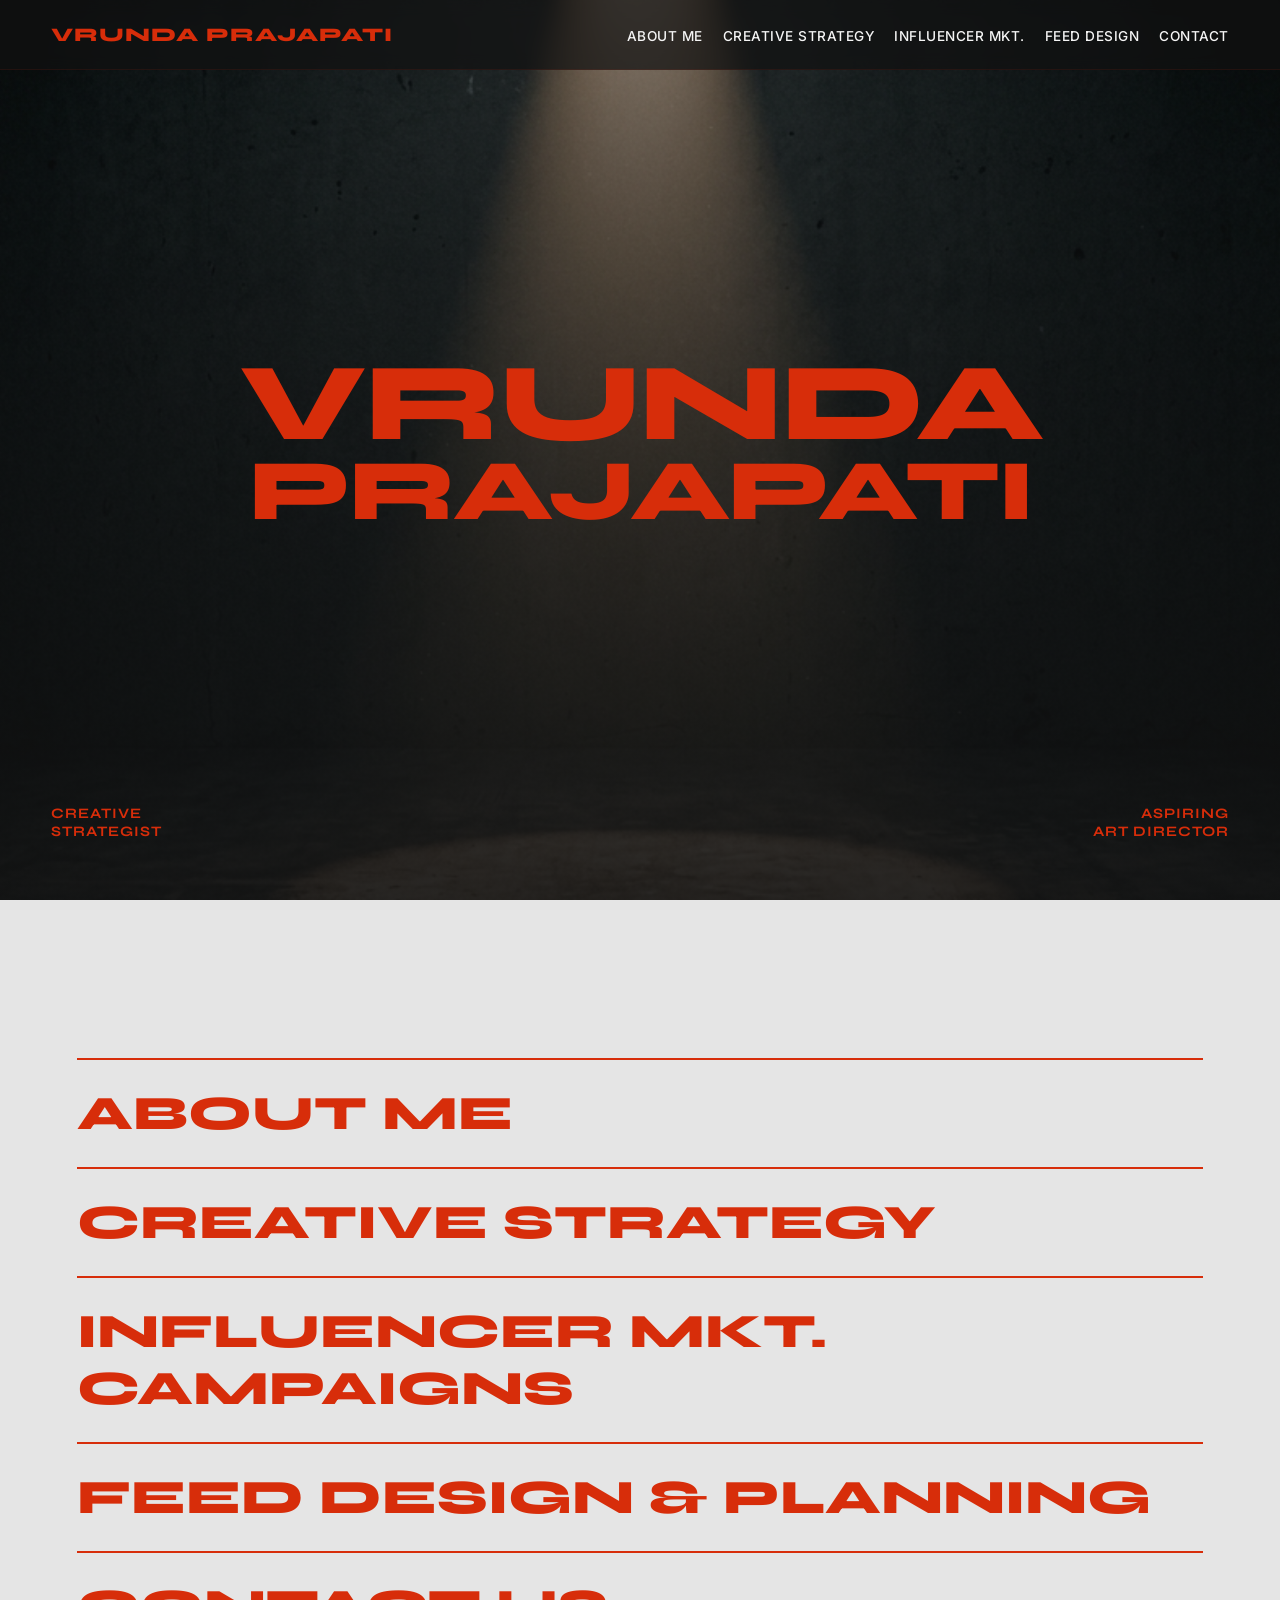
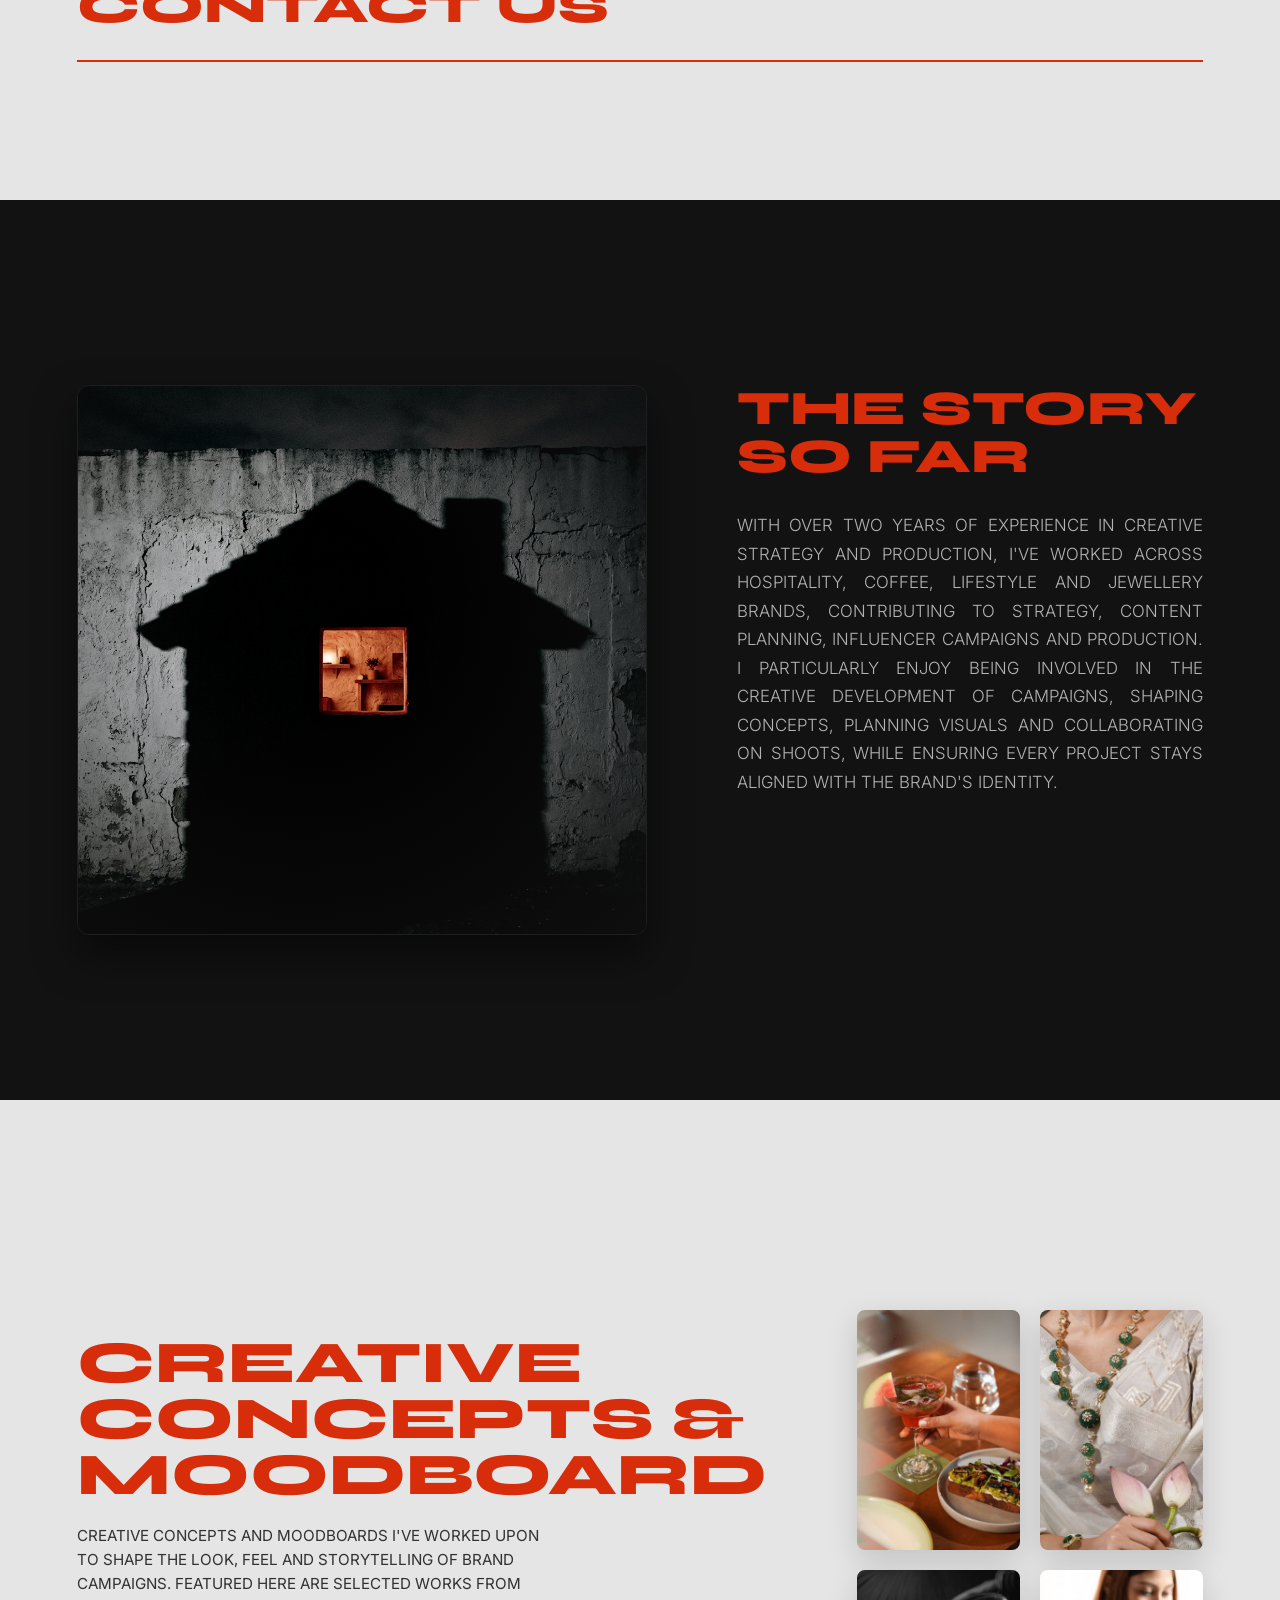
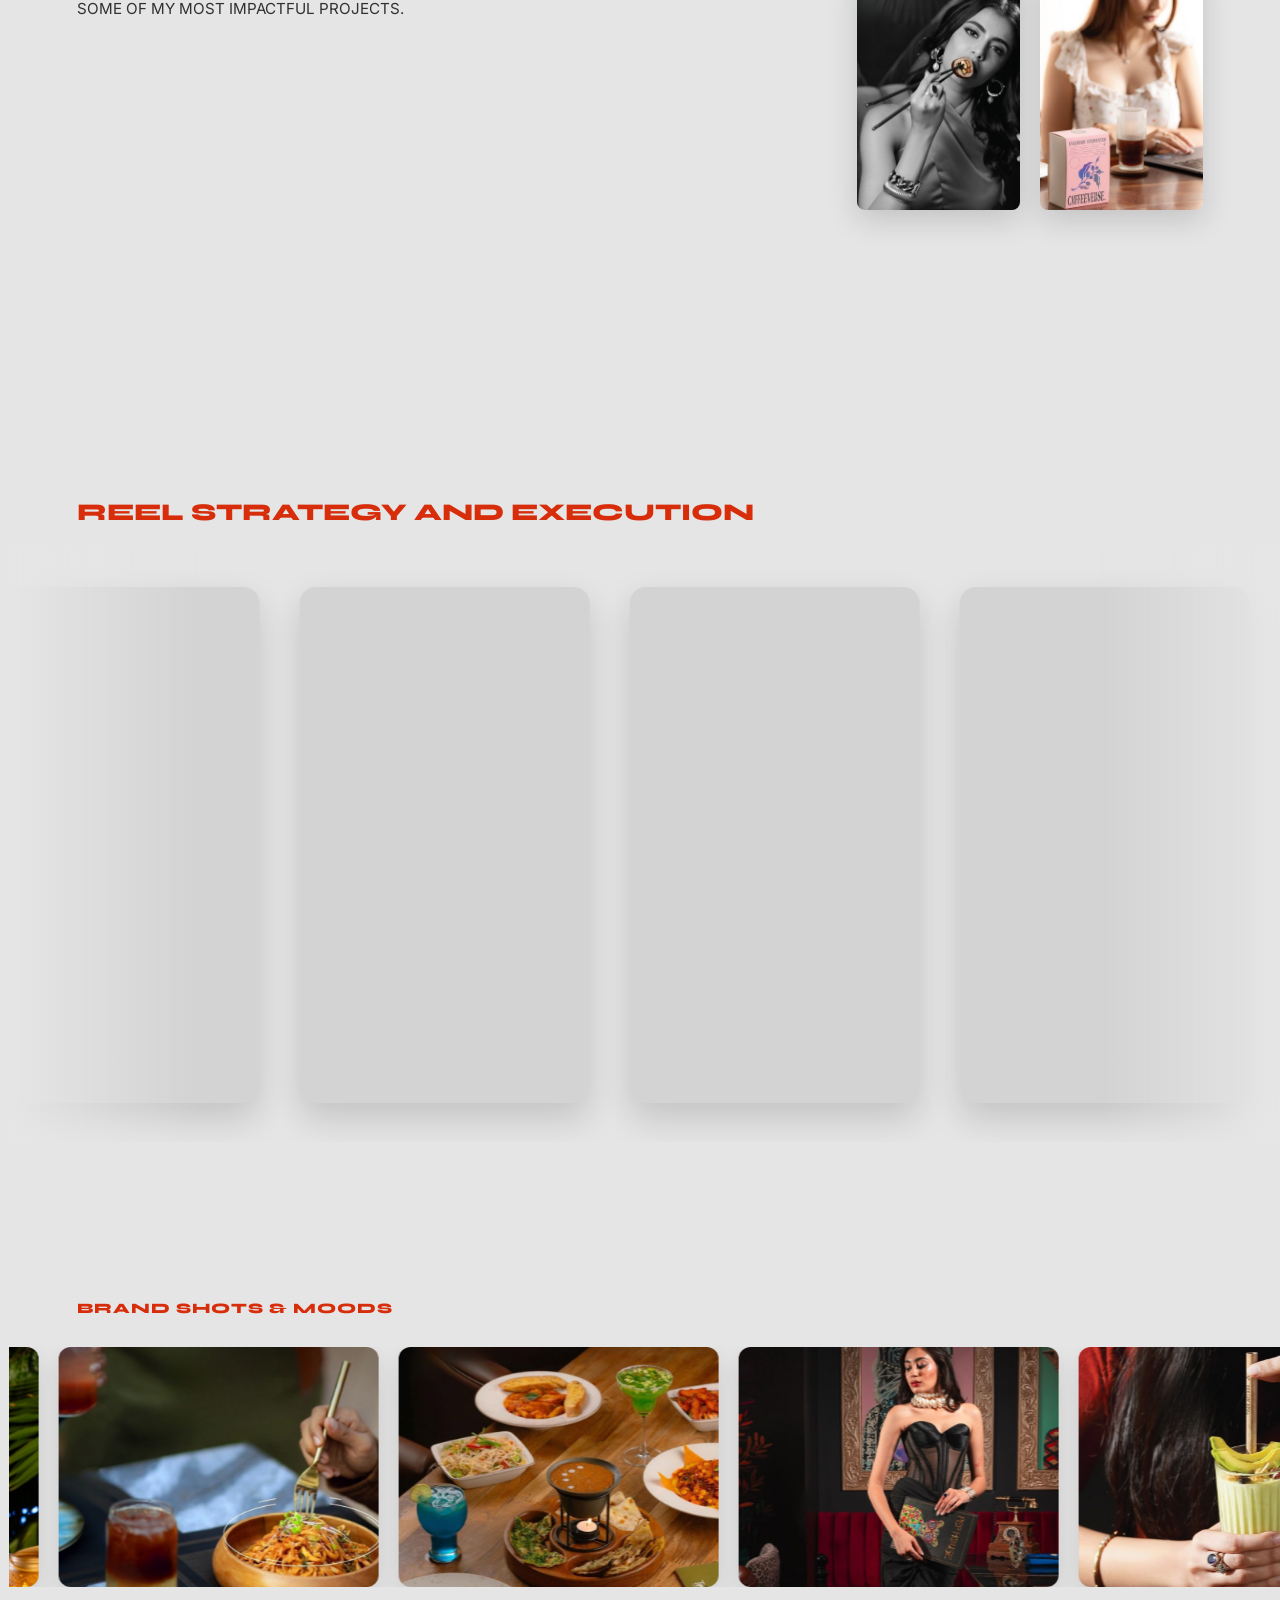
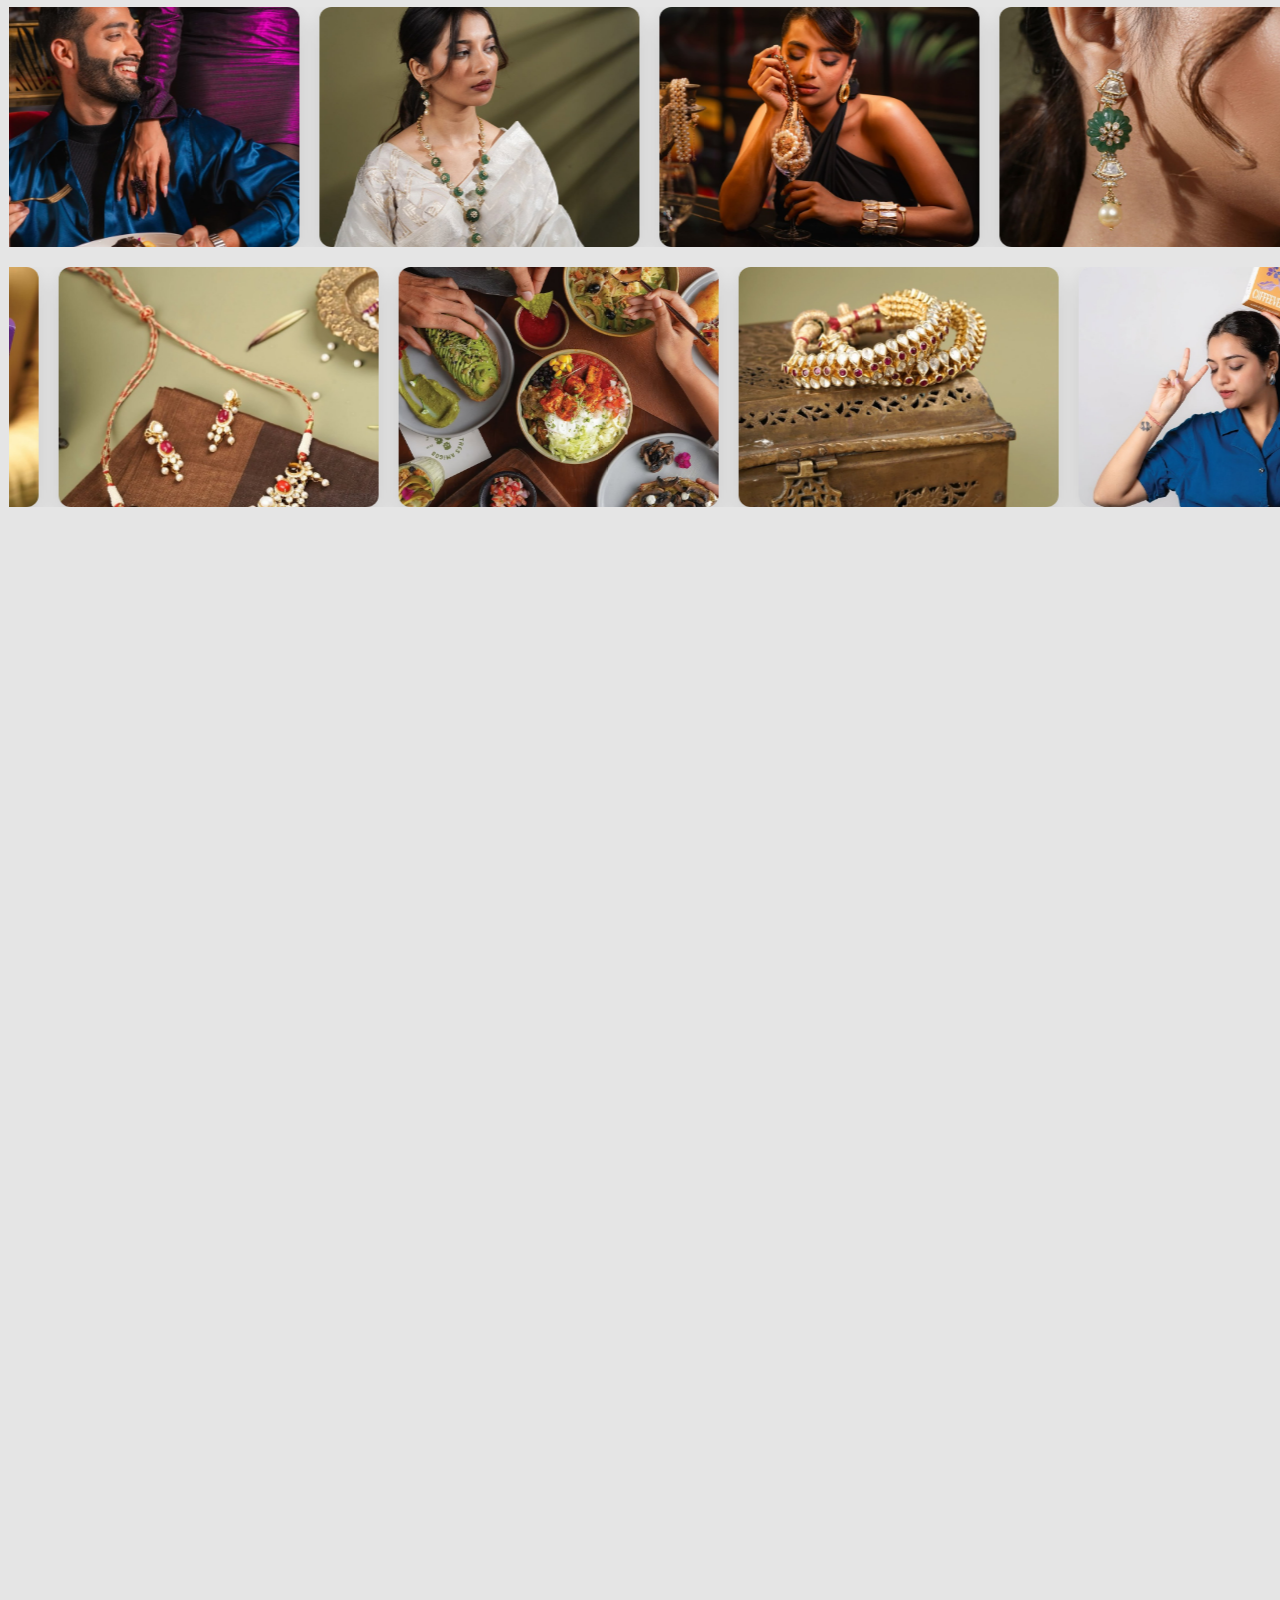
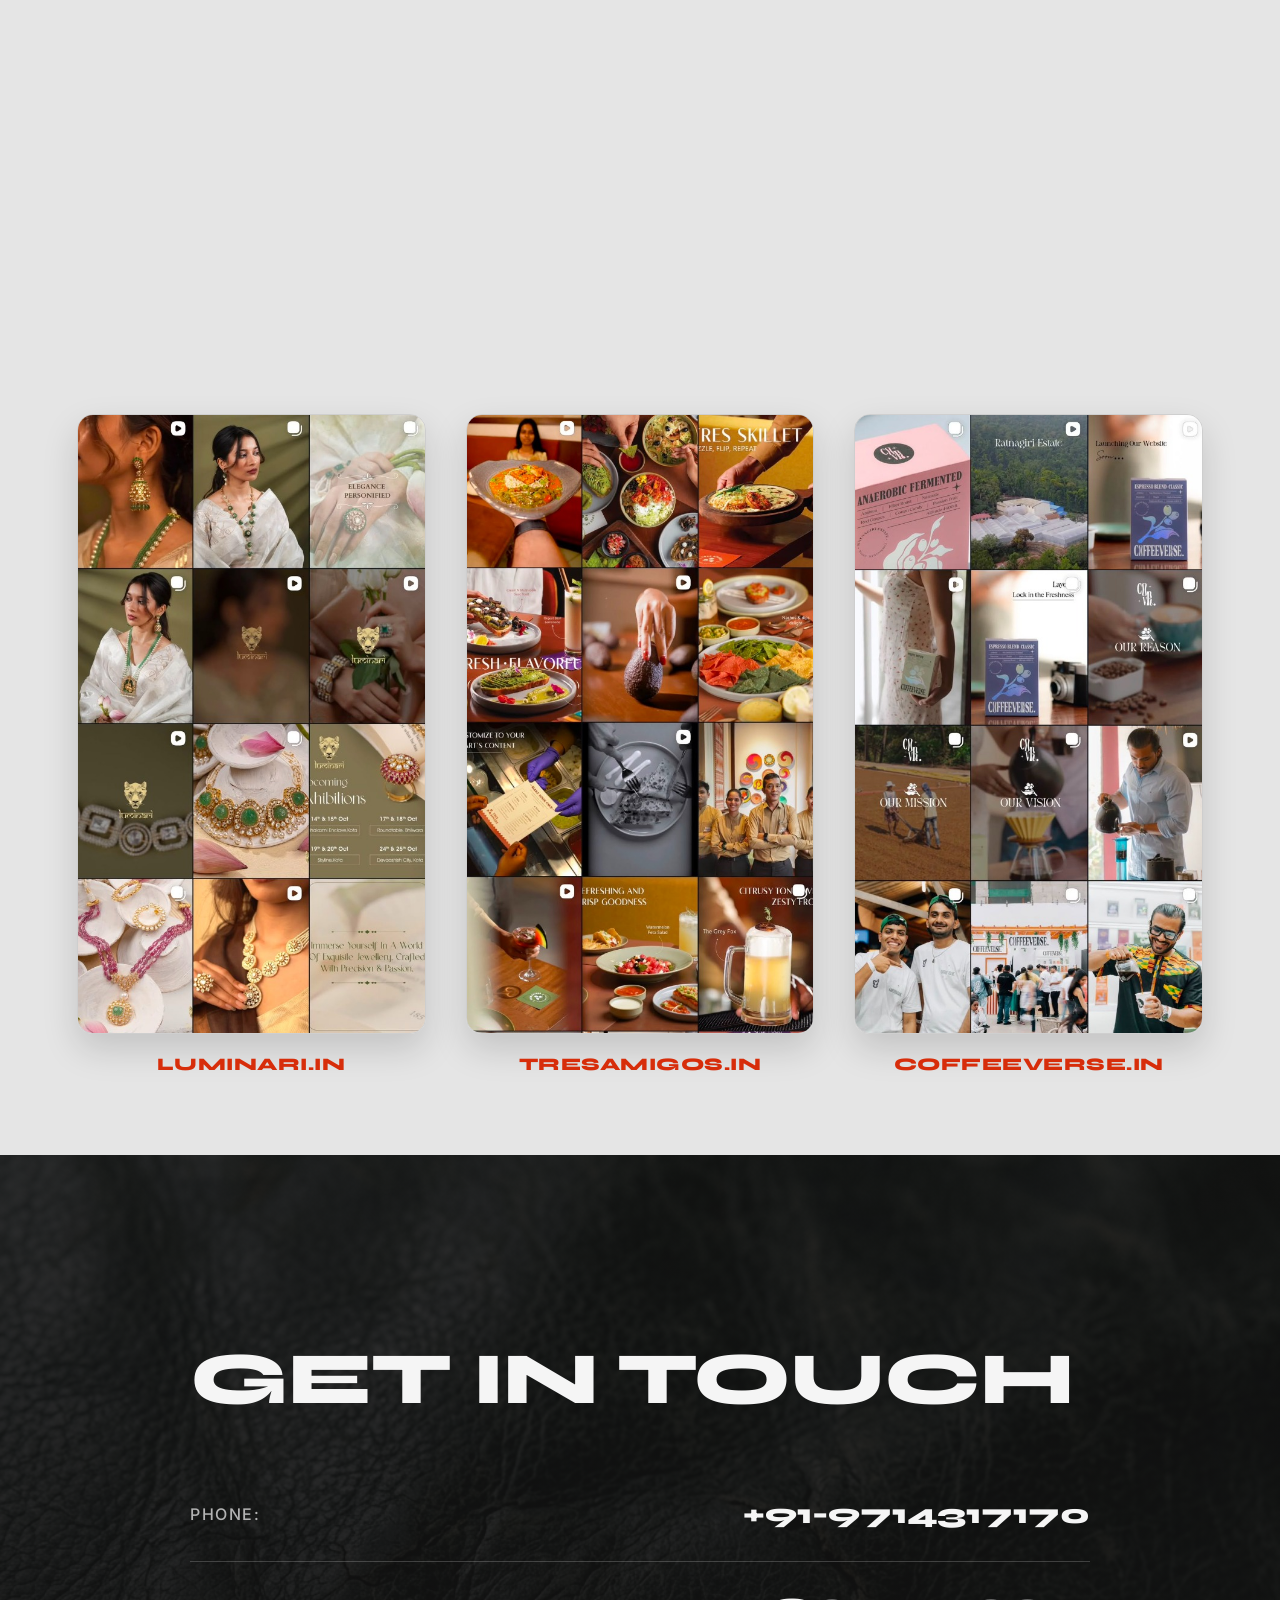
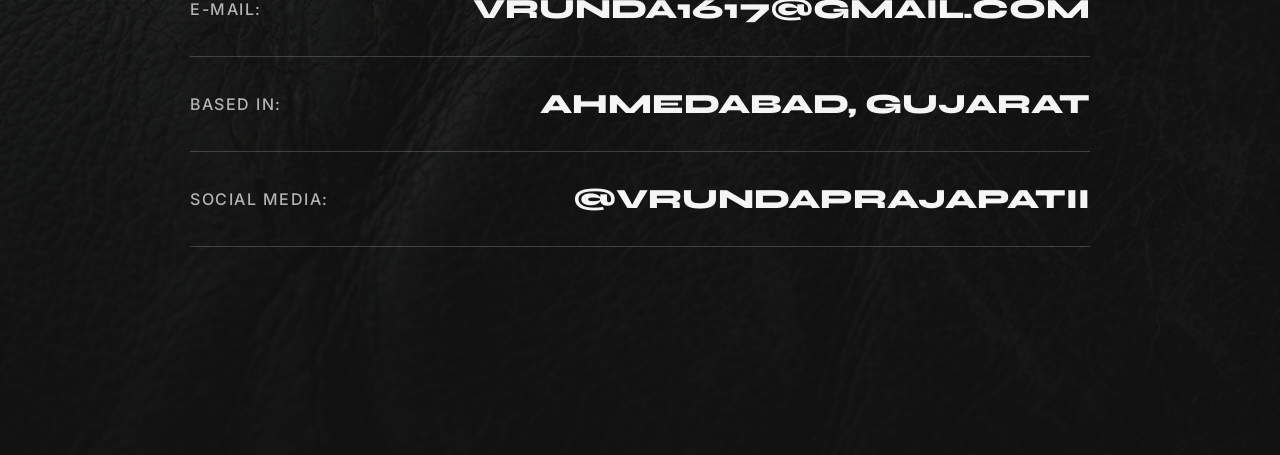
==== commit cfaf7448: "Update feed design images and layout" ====
--- a/index.html
+++ b/index.html
@@ -431,11 +431,11 @@
 
   <!-- Section 8: Feed Design & Content Planning -->
   <section id="feed-design" class="section-light">
-    <div class="feed-grid">
+    <div class="feed-stacked-container">
       <div class="feed-title-block reveal">
         <div>
           <h2>FEED DESIGN & CONTENT PLANNING</h2>
-          <p class="feed-desc" style="text-align: left; align-self: flex-start;">
+          <p class="feed-desc">
             CURATED VISUALLY COHESIVE FEED LAYOUTS THAT REFLECTED EACH BRAND'S IDENTITY.
           </p>
         </div>
@@ -445,24 +445,24 @@
         <div class="instagram-feeds-row">
           <!-- Luminari Grid -->
           <div class="instagram-feed-card">
-            <div class="instagram-grid-visual" onclick="openLightbox('assets/jewelry.png')">
-              <img src="assets/jewelry.png" alt="Luminari.in Instagram Feed mockup">
+            <div class="instagram-grid-visual" onclick="openLightbox('assets/jewelry.jpg')">
+              <img src="assets/jewelry.jpg" alt="Luminari.in Instagram Feed mockup">
             </div>
             <a href="https://luminari.in" target="_blank" class="instagram-brand-link">LUMINARI.IN</a>
           </div>
 
           <!-- Tres Amigos Grid -->
           <div class="instagram-feed-card">
-            <div class="instagram-grid-visual" onclick="openLightbox('assets/mexican.png')">
-              <img src="assets/mexican.png" alt="Tresamigos.in Instagram Feed mockup">
+            <div class="instagram-grid-visual" onclick="openLightbox('assets/mexican.jpg')">
+              <img src="assets/mexican.jpg" alt="Tresamigos.in Instagram Feed mockup">
             </div>
             <a href="https://tresamigos.in" target="_blank" class="instagram-brand-link">TRESAMIGOS.IN</a>
           </div>
 
           <!-- Coffeeverse Grid -->
           <div class="instagram-feed-card">
-            <div class="instagram-grid-visual" onclick="openLightbox('assets/coffee.png')">
-              <img src="assets/coffee.png" alt="Coffeeverse.in Instagram Feed mockup">
+            <div class="instagram-grid-visual" onclick="openLightbox('assets/coffee.jpg')">
+              <img src="assets/coffee.jpg" alt="Coffeeverse.in Instagram Feed mockup">
             </div>
             <a href="https://coffeeverse.in" target="_blank" class="instagram-brand-link">COFFEEVERSE.IN</a>
           </div>
--- a/style.css
+++ b/style.css
@@ -716,11 +716,10 @@
 }
 
 /* Feed & Instagram Section */
-.feed-grid {
-  display: grid;
-  grid-template-columns: 1fr 1fr;
-  gap: 8%;
-  align-items: center;
+.feed-stacked-container {
+  display: flex;
+  flex-direction: column;
+  gap: 40px;
   max-width: 1200px;
   margin: 0 auto;
   width: 100%;
@@ -729,8 +728,8 @@
 .feed-title-block {
   display: flex;
   flex-direction: column;
-  justify-content: space-between;
-  min-height: 420px;
+  justify-content: flex-start;
+  min-height: auto;
 }
 
 .feed-title-block h2 {
@@ -749,15 +748,15 @@
   font-size: 0.95rem;
   line-height: 1.6;
   color: rgba(18, 18, 18, 0.85);
-  max-width: 480px;
-  align-self: flex-end;
-  text-align: right;
+  max-width: 600px;
+  text-align: left;
+  align-self: flex-start;
 }
 
 .instagram-showcase-container {
   max-width: 1200px;
   width: 100%;
-  margin: 40px auto 0 auto;
+  margin: 0 auto;
 }
 
 .instagram-feeds-row {
@@ -777,7 +776,7 @@
   overflow: hidden;
   box-shadow: 0 15px 35px rgba(0,0,0,0.15);
   border: 1px solid rgba(18, 18, 18, 0.1);
-  aspect-ratio: 1/1;
+  aspect-ratio: 9/16;
   width: 100%;
   margin-bottom: 20px;
   transition: var(--transition-smooth);
@@ -1005,16 +1004,8 @@
     text-align: left;
     align-self: flex-start;
   }
-  .feed-grid {
-    grid-template-columns: 1fr;
+  .feed-stacked-container {
     gap: 40px;
-  }
-  .feed-title-block {
-    min-height: auto;
-  }
-  .feed-desc {
-    text-align: left;
-    align-self: flex-start;
   }
   .instagram-feeds-row {
     grid-template-columns: 1fr;
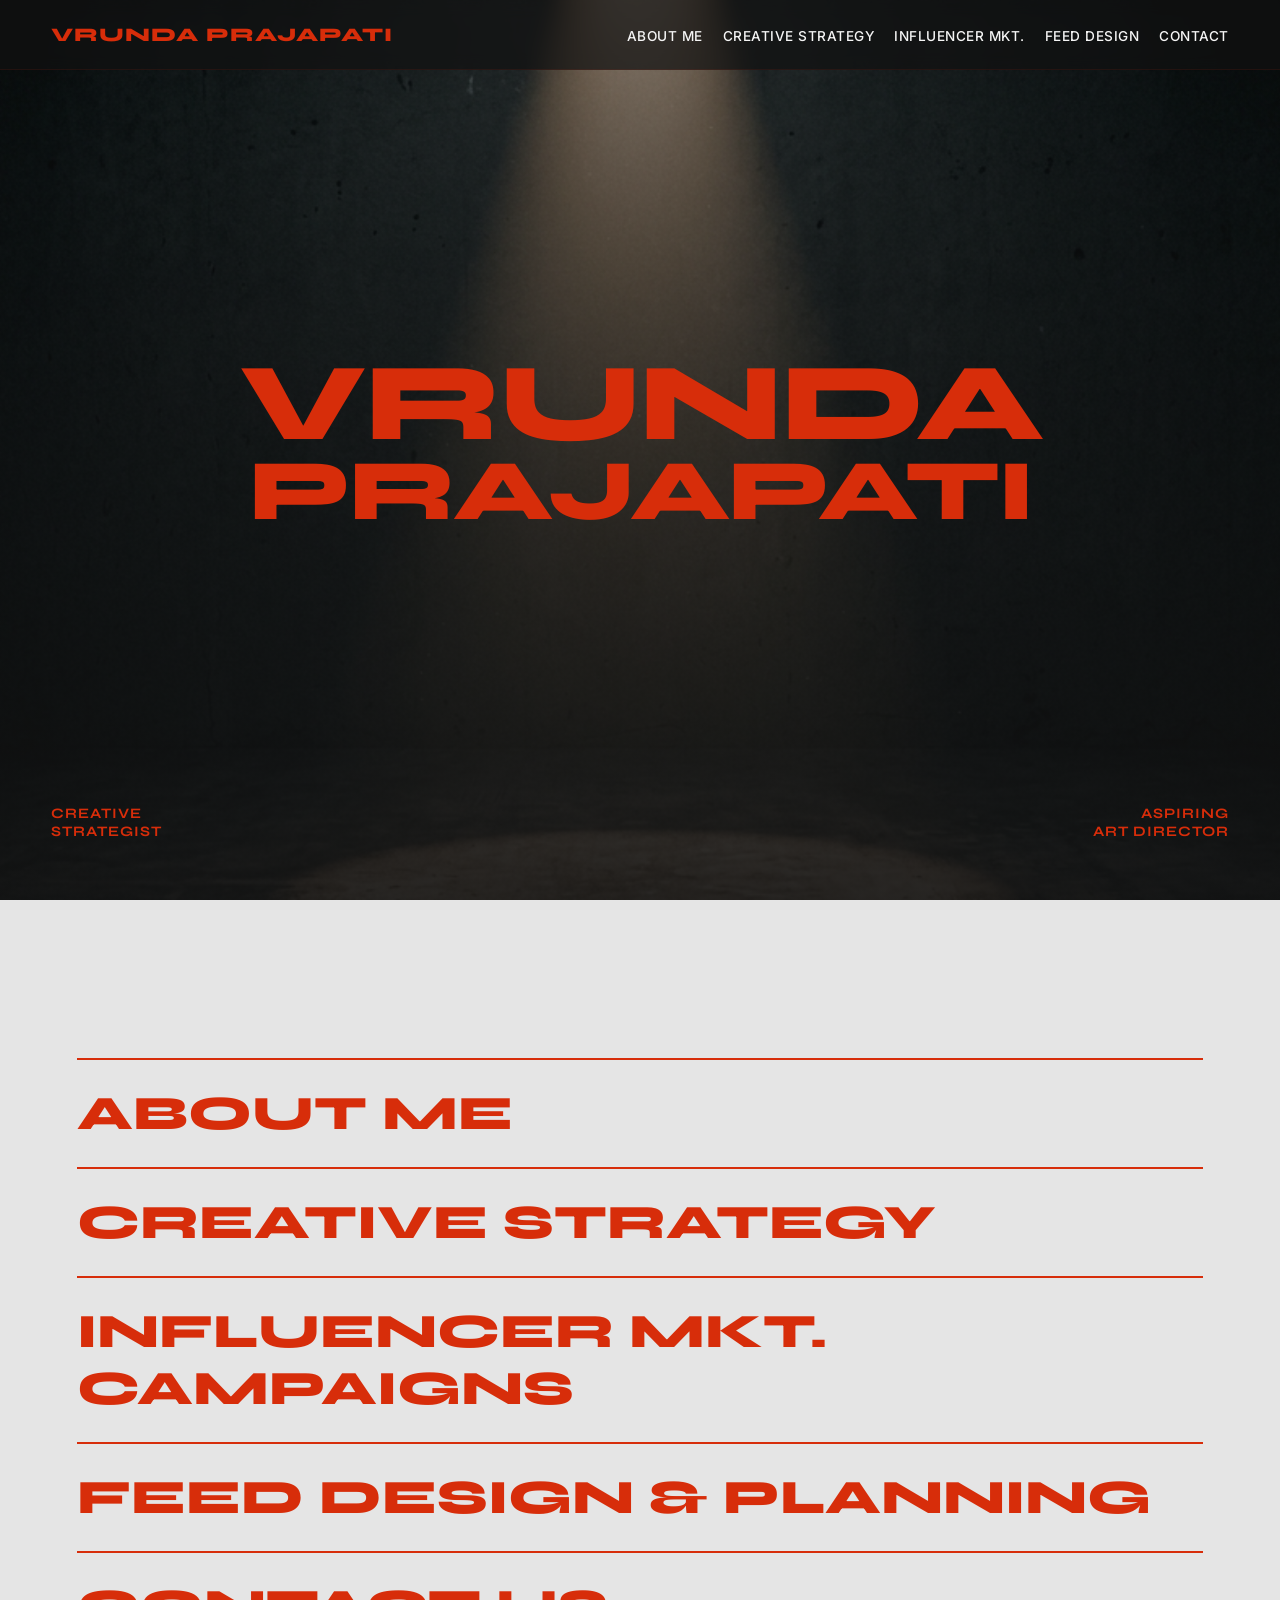
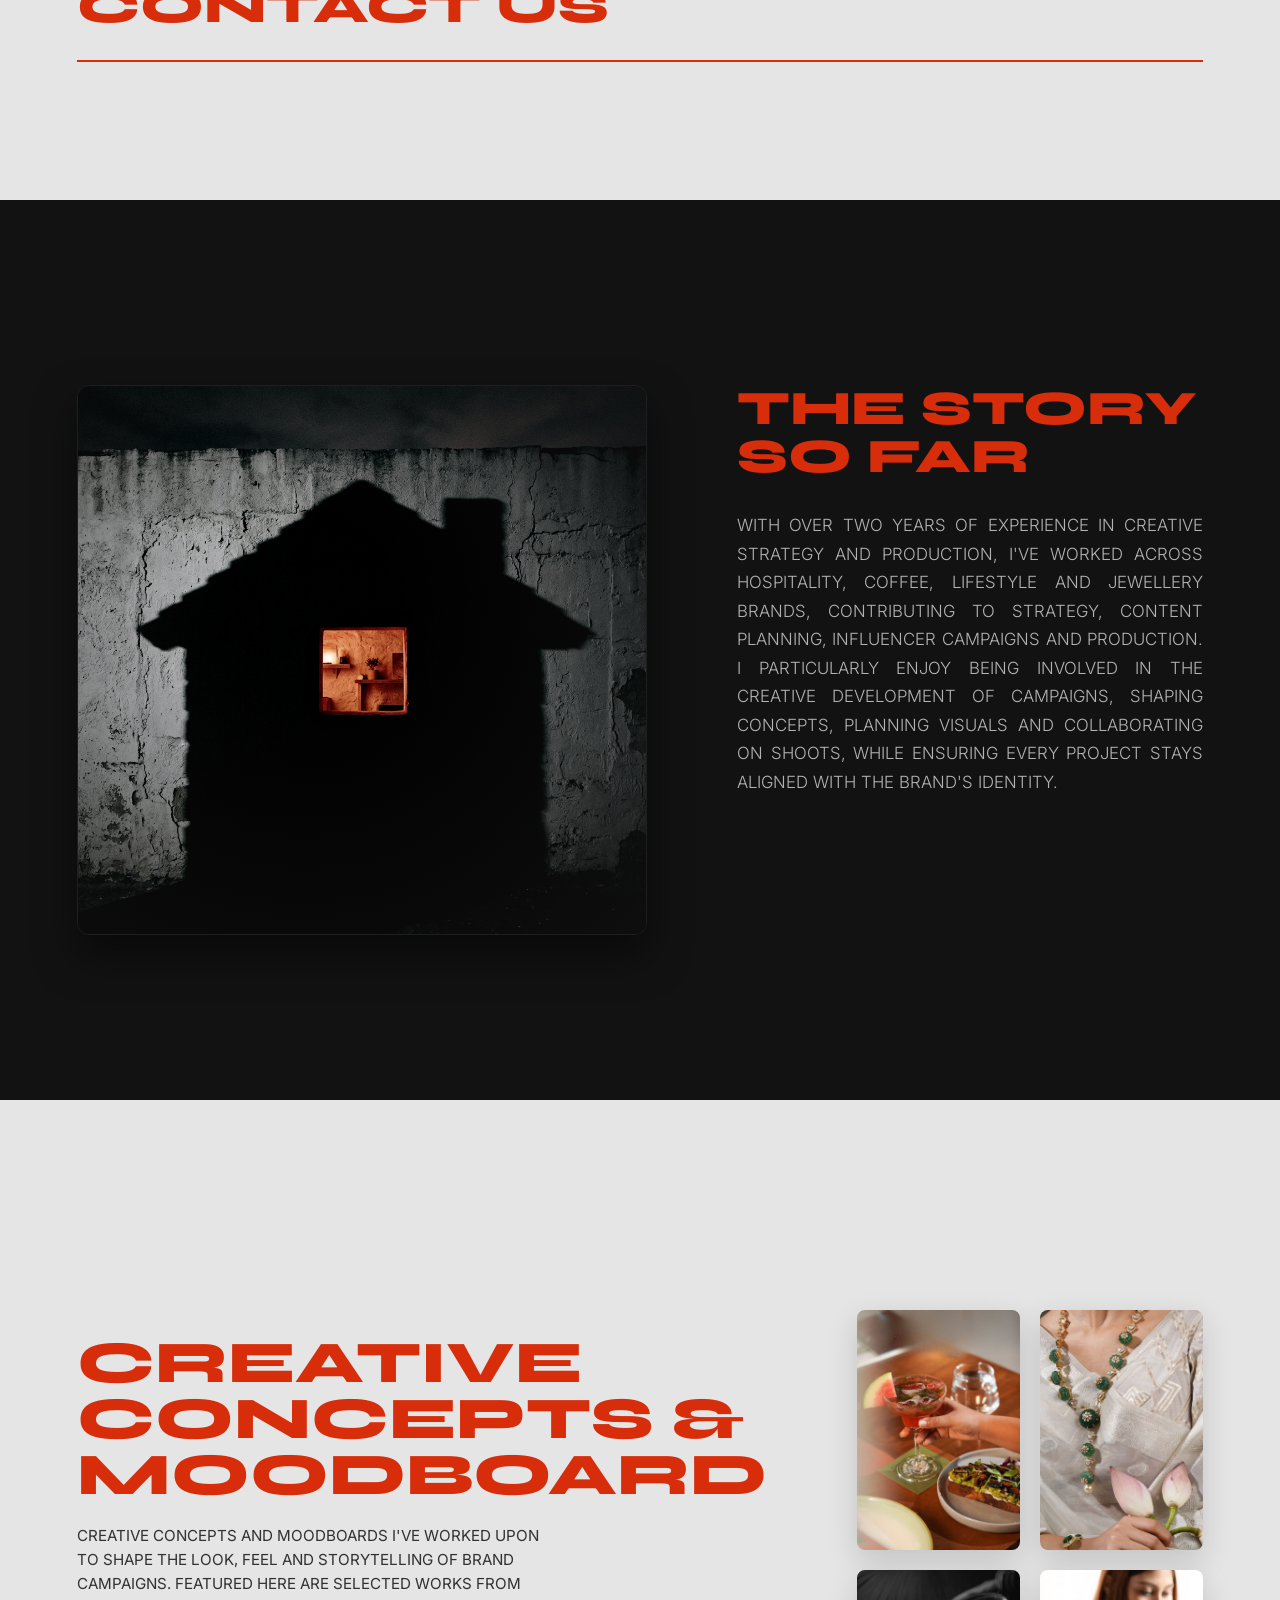
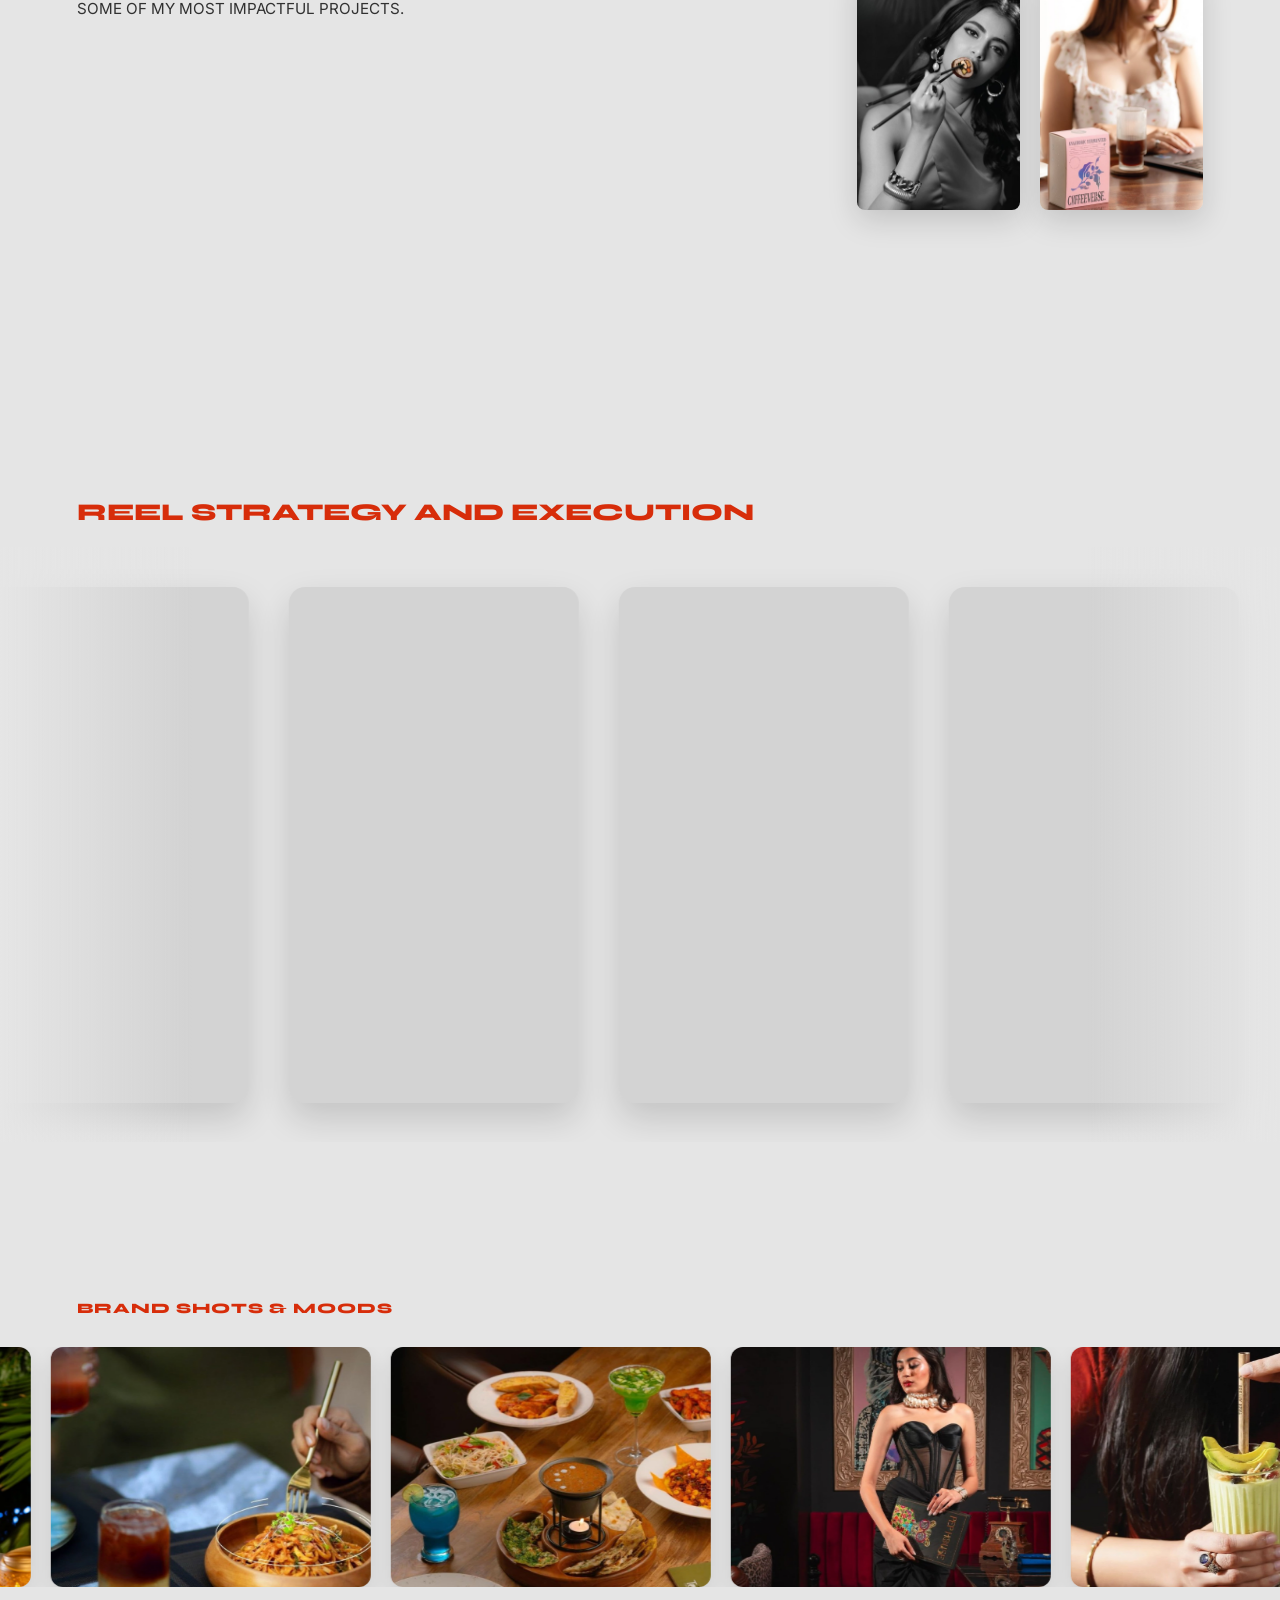
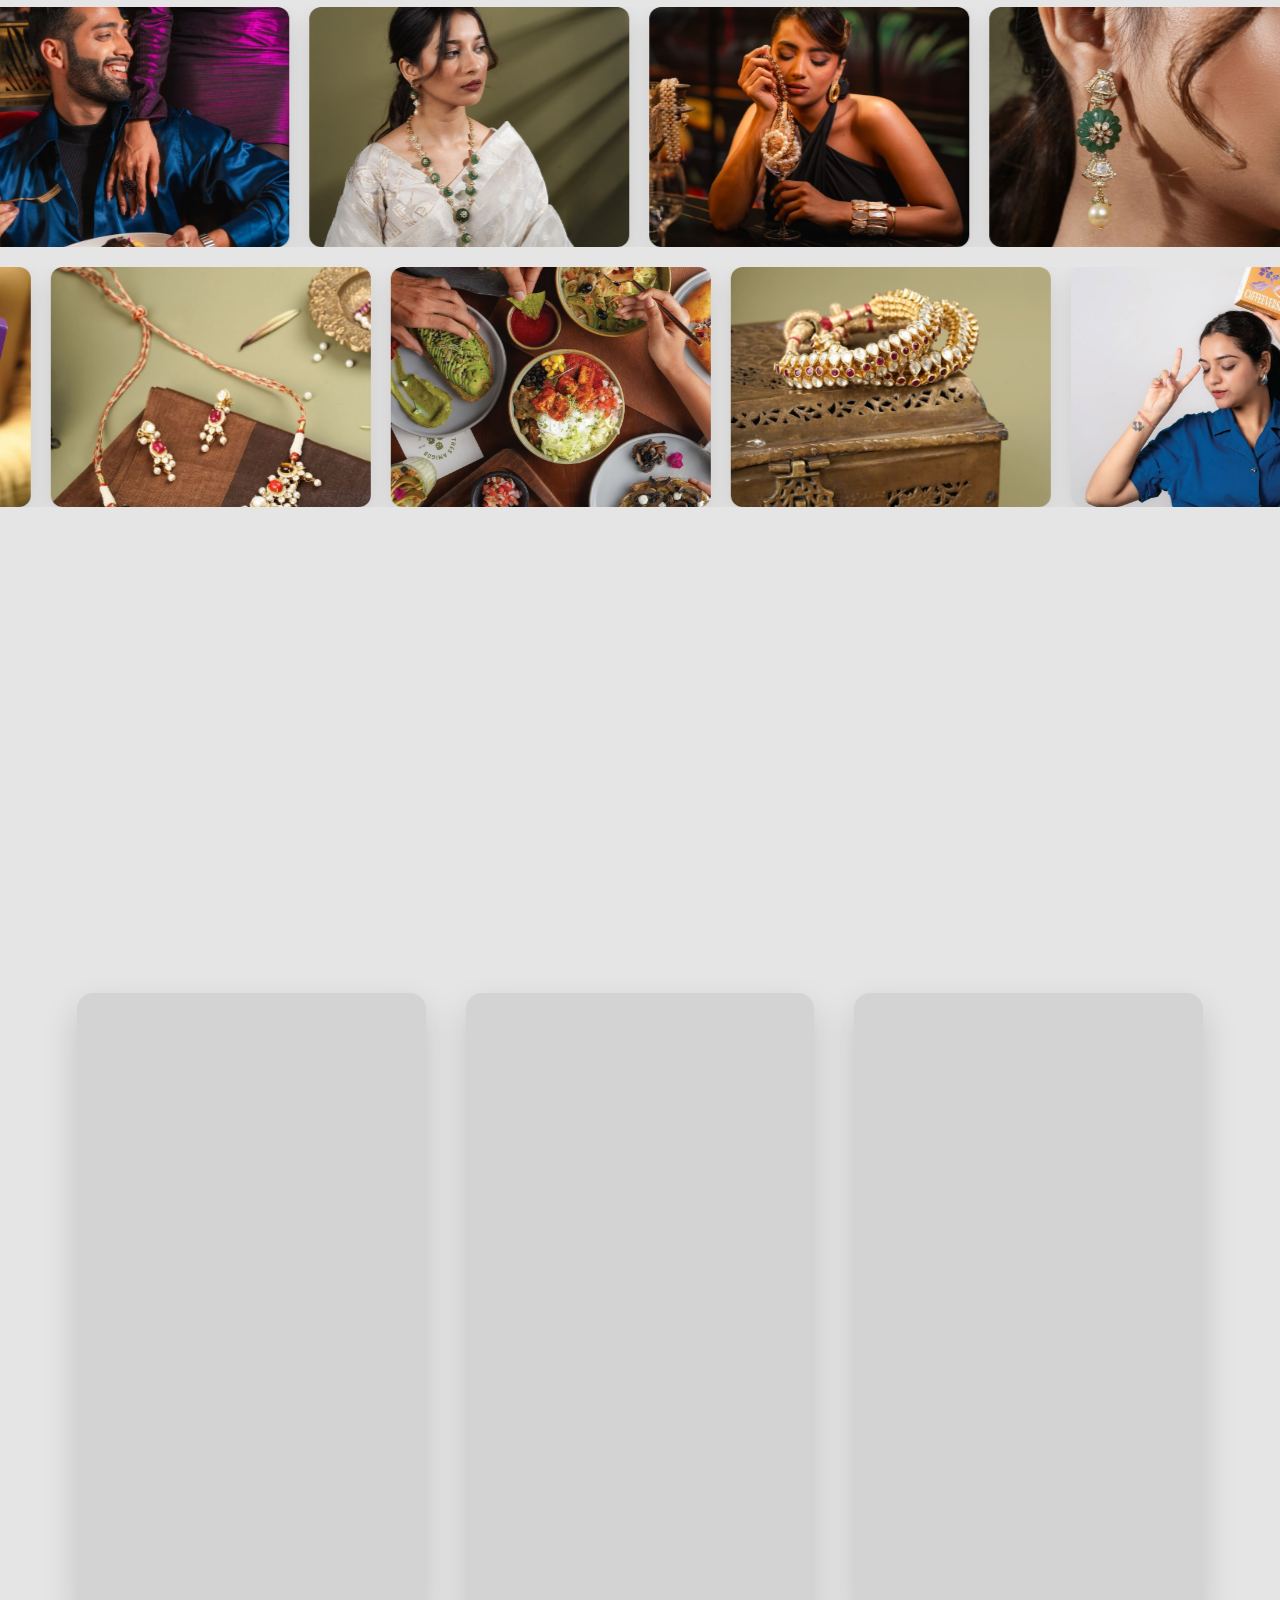
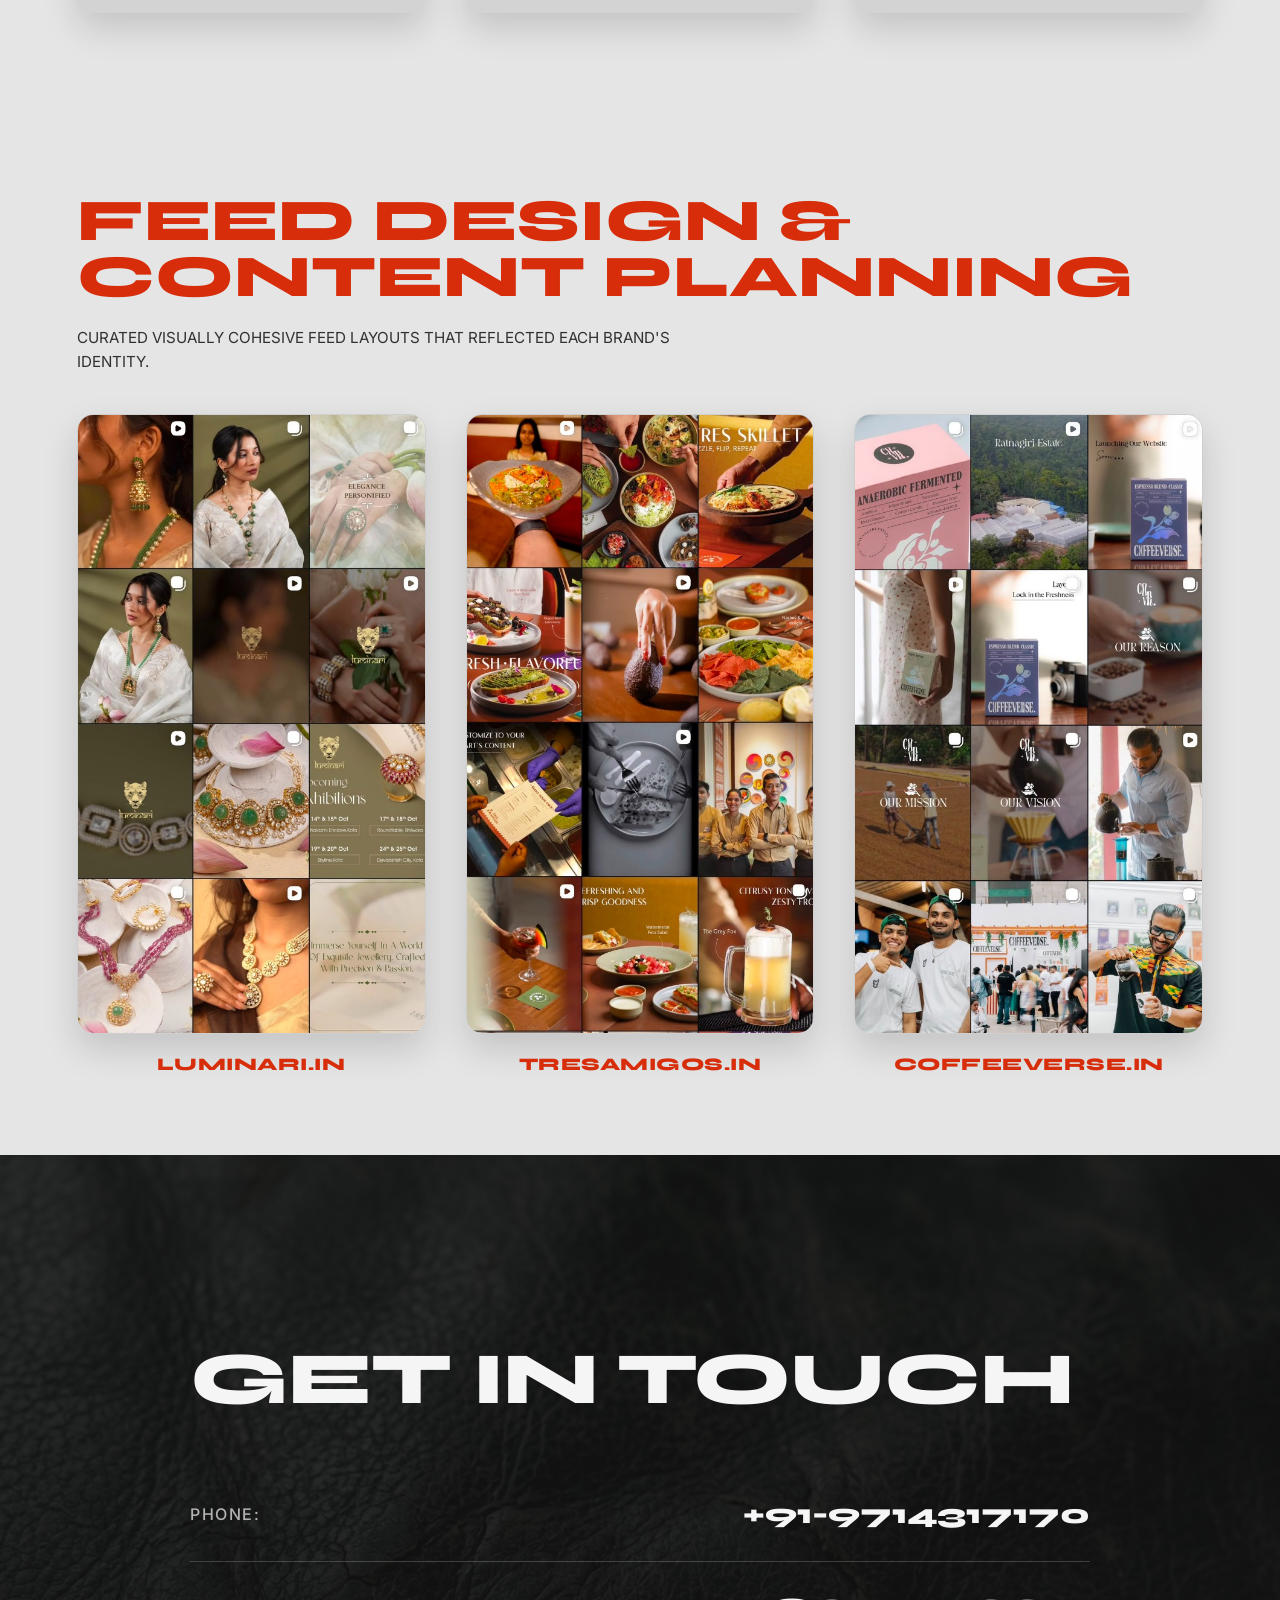
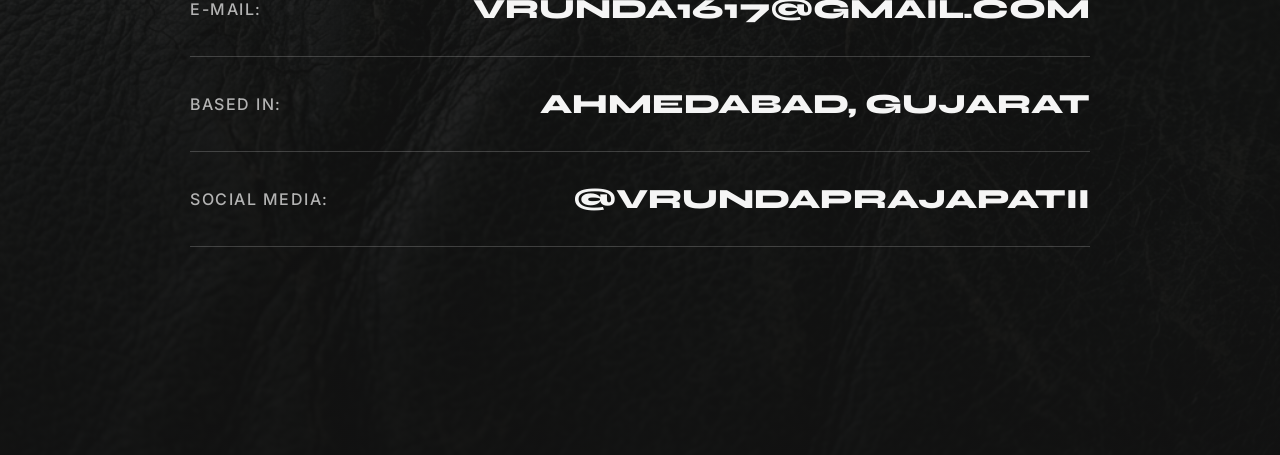
==== commit ba17ee3f: "feat: implement mobile hamburger menu drawer and downscale influencer and feed design sections" ====
--- a/index.html
+++ b/index.html
@@ -12,6 +12,9 @@
   <!-- Navigation Header -->
   <header>
     <a href="#cover" class="logo-text">VRUNDA PRAJAPATI</a>
+    <button class="nav-toggle" aria-label="toggle navigation">
+      <span class="hamburger"></span>
+    </button>
     <ul class="nav-links">
       <li class="active"><a href="#about">ABOUT ME</a></li>
       <li><a href="#strategy">CREATIVE STRATEGY</a></li>
--- a/style.css
+++ b/style.css
@@ -20,6 +20,11 @@
   padding: 0;
 }
 
+html, body {
+  overflow-x: hidden;
+  width: 100%;
+}
+
 html {
   scroll-behavior: smooth;
   background-color: var(--color-dark-bg);
@@ -30,7 +35,6 @@
 
 body {
   color: var(--color-text-light);
-  overflow-x: hidden;
 }
 
 /* Custom Scrollbar */
@@ -82,6 +86,10 @@
   letter-spacing: 1px;
 }
 
+.nav-toggle {
+  display: none;
+}
+
 .nav-links {
   display: flex;
   gap: 20px;
@@ -452,8 +460,11 @@
 .marquee-container {
   overflow: hidden;
   width: 100vw;
-  margin-left: -6%;
   position: relative;
+  left: 50%;
+  right: 50%;
+  margin-left: -50vw;
+  margin-right: -50vw;
   padding: 40px 0;
   cursor: grab;
   user-select: none;
@@ -577,7 +588,11 @@
   flex-direction: column;
   gap: 20px;
   width: 100vw;
-  margin-left: -6%;
+  position: relative;
+  left: 50%;
+  right: 50%;
+  margin-left: -50vw;
+  margin-right: -50vw;
   padding: 20px 0;
   overflow: hidden;
 }
@@ -970,79 +985,261 @@
 /* Responsive CSS */
 @media (max-width: 992px) {
   .about-grid {
-    grid-template-columns: 1fr;
-    gap: 40px;
+    grid-template-columns: 1.1fr 0.9fr;
+    gap: 4%;
   }
   .about-visual {
-    height: 400px;
+    height: auto;
+    aspect-ratio: 4/5;
+  }
+  .about-title {
+    font-size: calc(1.5rem + 1vw);
+    margin-bottom: 15px;
+  }
+  .about-text {
+    font-size: 0.85rem;
+    line-height: 1.5;
+    margin-bottom: 20px;
   }
   .about-content {
     min-height: auto;
   }
   .strategy-intro-grid {
-    grid-template-columns: 1fr;
-    gap: 40px;
+    grid-template-columns: 1fr 1.1fr;
+    gap: 4%;
   }
   .strategy-title-block {
     min-height: auto;
   }
+  .strategy-title-block h2 {
+    font-size: calc(1.6rem + 1vw);
+  }
+  .strategy-desc {
+    font-size: 0.8rem;
+    line-height: 1.5;
+  }
+  .strategy-collage-grid {
+    grid-template-rows: repeat(2, 1fr);
+    aspect-ratio: 1/1;
+    gap: 10px;
+  }
+  .marquee-track .showcase-card {
+    width: 170px;
+  }
   .showcase-grid-trio {
-    grid-template-columns: 1fr;
+    grid-template-columns: repeat(3, 1fr);
+    gap: 15px;
+  }
+  #influencer .showcase-card {
+    aspect-ratio: 9/16;
+  }
+  .instagram-feeds-row {
+    grid-template-columns: repeat(3, 1fr);
+    gap: 15px;
+  }
+  .instagram-brand-link {
+    font-size: 0.8rem;
+  }
+}
+
+@media (max-width: 768px) {
+  section {
+    padding: 60px 4% 40px 4%;
+  }
+  header {
+    padding: 0 4%;
+  }
+  
+  /* Hamburger toggle button styles */
+  .nav-toggle {
+    display: block;
+    background: transparent;
+    border: none;
+    cursor: pointer;
+    padding: 10px;
+    z-index: 1100;
+  }
+  .hamburger {
+    display: block;
+    position: relative;
+    width: 24px;
+    height: 2px;
+    background-color: var(--color-primary);
+    transition: var(--transition-smooth);
+  }
+  .hamburger::before,
+  .hamburger::after {
+    content: '';
+    position: absolute;
+    left: 0;
+    width: 24px;
+    height: 2px;
+    background-color: var(--color-primary);
+    transition: var(--transition-smooth);
+  }
+  .hamburger::before {
+    top: -8px;
+  }
+  .hamburger::after {
+    top: 8px;
+  }
+  
+  /* Hamburger open state animation */
+  header.nav-open .hamburger {
+    background-color: transparent;
+  }
+  header.nav-open .hamburger::before {
+    transform: rotate(45deg);
+    top: 0;
+  }
+  header.nav-open .hamburger::after {
+    transform: rotate(-45deg);
+    top: 0;
+  }
+
+  /* Navigation drawer overlay */
+  .nav-links {
+    position: fixed;
+    top: 0;
+    right: -100%;
+    width: 80%;
+    height: 100vh;
+    background-color: rgba(18, 18, 18, 0.98);
+    backdrop-filter: blur(15px);
+    -webkit-backdrop-filter: blur(15px);
+    display: flex;
+    flex-direction: column;
+    justify-content: center;
+    align-items: center;
     gap: 30px;
-  }
-  .showcase-card {
-    aspect-ratio: 16/9;
-  }
-  .influencer-grid {
-    grid-template-columns: 1fr;
-    gap: 40px;
-  }
-  .influencer-title-block {
-    min-height: auto;
-  }
-  .influencer-desc {
-    text-align: left;
-    align-self: flex-start;
-  }
-  .feed-stacked-container {
-    gap: 40px;
-  }
+    z-index: 1050;
+    transition: right 0.4s cubic-bezier(0.16, 1, 0.3, 1);
+    border-left: 1px solid rgba(215, 45, 10, 0.1);
+    padding: 0;
+    max-width: none;
+    overflow-x: hidden;
+    white-space: normal;
+  }
+  .nav-links.active {
+    right: 0;
+  }
+  .nav-links li {
+    flex-shrink: 1;
+  }
+  .nav-links a {
+    font-size: 1.2rem;
+    letter-spacing: 1px;
+  }
+
+  /* General Text & Section downscaling */
+  .about-title,
+  .strategy-title-block h2,
+  .influencer-title-block h2,
+  .feed-title-block h2 {
+    font-size: calc(1.4rem + 1.2vw);
+    line-height: 1.1;
+    margin-bottom: 12px;
+  }
+  .about-text,
+  .strategy-desc,
+  .influencer-desc,
+  .feed-desc {
+    font-size: 0.75rem;
+    line-height: 1.4;
+    max-width: 100%;
+    margin-bottom: 15px;
+  }
+
+  /* Downscale the showcase layout and gaps */
+  .showcase-grid-trio {
+    grid-template-columns: repeat(3, 1fr);
+    gap: 10px;
+    margin-top: 20px;
+  }
+  #influencer .showcase-card {
+    aspect-ratio: 9/16;
+  }
+
+  /* Downscale the Feed Design layout & images */
   .instagram-feeds-row {
-    grid-template-columns: 1fr;
-    gap: 40px;
-  }
-}
-
-@media (max-width: 768px) {
-  header {
-    padding: 0 5%;
-  }
-  .nav-links {
-    display: none; /* simple burger menu can be toggled by JS later */
+    grid-template-columns: repeat(3, 1fr);
+    gap: 8px;
+  }
+  .instagram-grid-visual {
+    margin-bottom: 8px;
+    border-radius: 8px;
+  }
+  .instagram-brand-link {
+    font-size: 0.65rem;
+    letter-spacing: 0px;
+  }
+
+  /* Other mobile adjustments */
+  .hero-title {
+    font-size: calc(2.2rem + 4vw);
+  }
+  .hero-subtitle {
+    font-size: calc(1.5rem + 4vw);
   }
   .hero-meta {
-    flex-direction: column;
-    align-items: flex-start;
-    gap: 15px;
+    flex-direction: row;
+    justify-content: space-between;
+    align-items: flex-end;
+    gap: 10px;
+    padding-top: 20px;
+  }
+  .meta-item {
+    font-size: 0.7rem;
   }
   .meta-item.right {
-    text-align: left;
+    text-align: right;
   }
   .index-row {
-    font-size: 1.5rem;
+    font-size: calc(1.1rem + 1vw);
     padding: 15px 0;
   }
   .index-number {
     margin-right: 15px;
-    font-size: 1.2rem;
+    font-size: 1rem;
+  }
+  .photo-strip-item {
+    width: 160px;
+    height: 120px;
+  }
+  .contact-header {
+    font-size: calc(2rem + 1.5vw);
+    margin-bottom: 30px;
   }
   .contact-row {
-    flex-direction: column;
-    align-items: flex-start;
+    flex-direction: row;
+    justify-content: space-between;
+    align-items: center;
+    padding: 15px 0;
+  }
+  .contact-label {
+    font-size: 0.75rem;
+  }
+  .contact-value {
+    font-size: 0.85rem;
+    text-align: right;
+  }
+}
+
+@media (max-width: 480px) {
+  .about-grid {
+    grid-template-columns: 1fr 1fr;
     gap: 10px;
-    padding: 20px 0;
-  }
-  .contact-value {
-    text-align: left;
-  }
-}
+  }
+  .about-text {
+    font-size: 0.75rem;
+    line-height: 1.4;
+  }
+  .strategy-intro-grid {
+    grid-template-columns: 1fr 1.2fr;
+    gap: 10px;
+  }
+  .strategy-desc {
+    font-size: 0.75rem;
+    line-height: 1.4;
+  }
+}
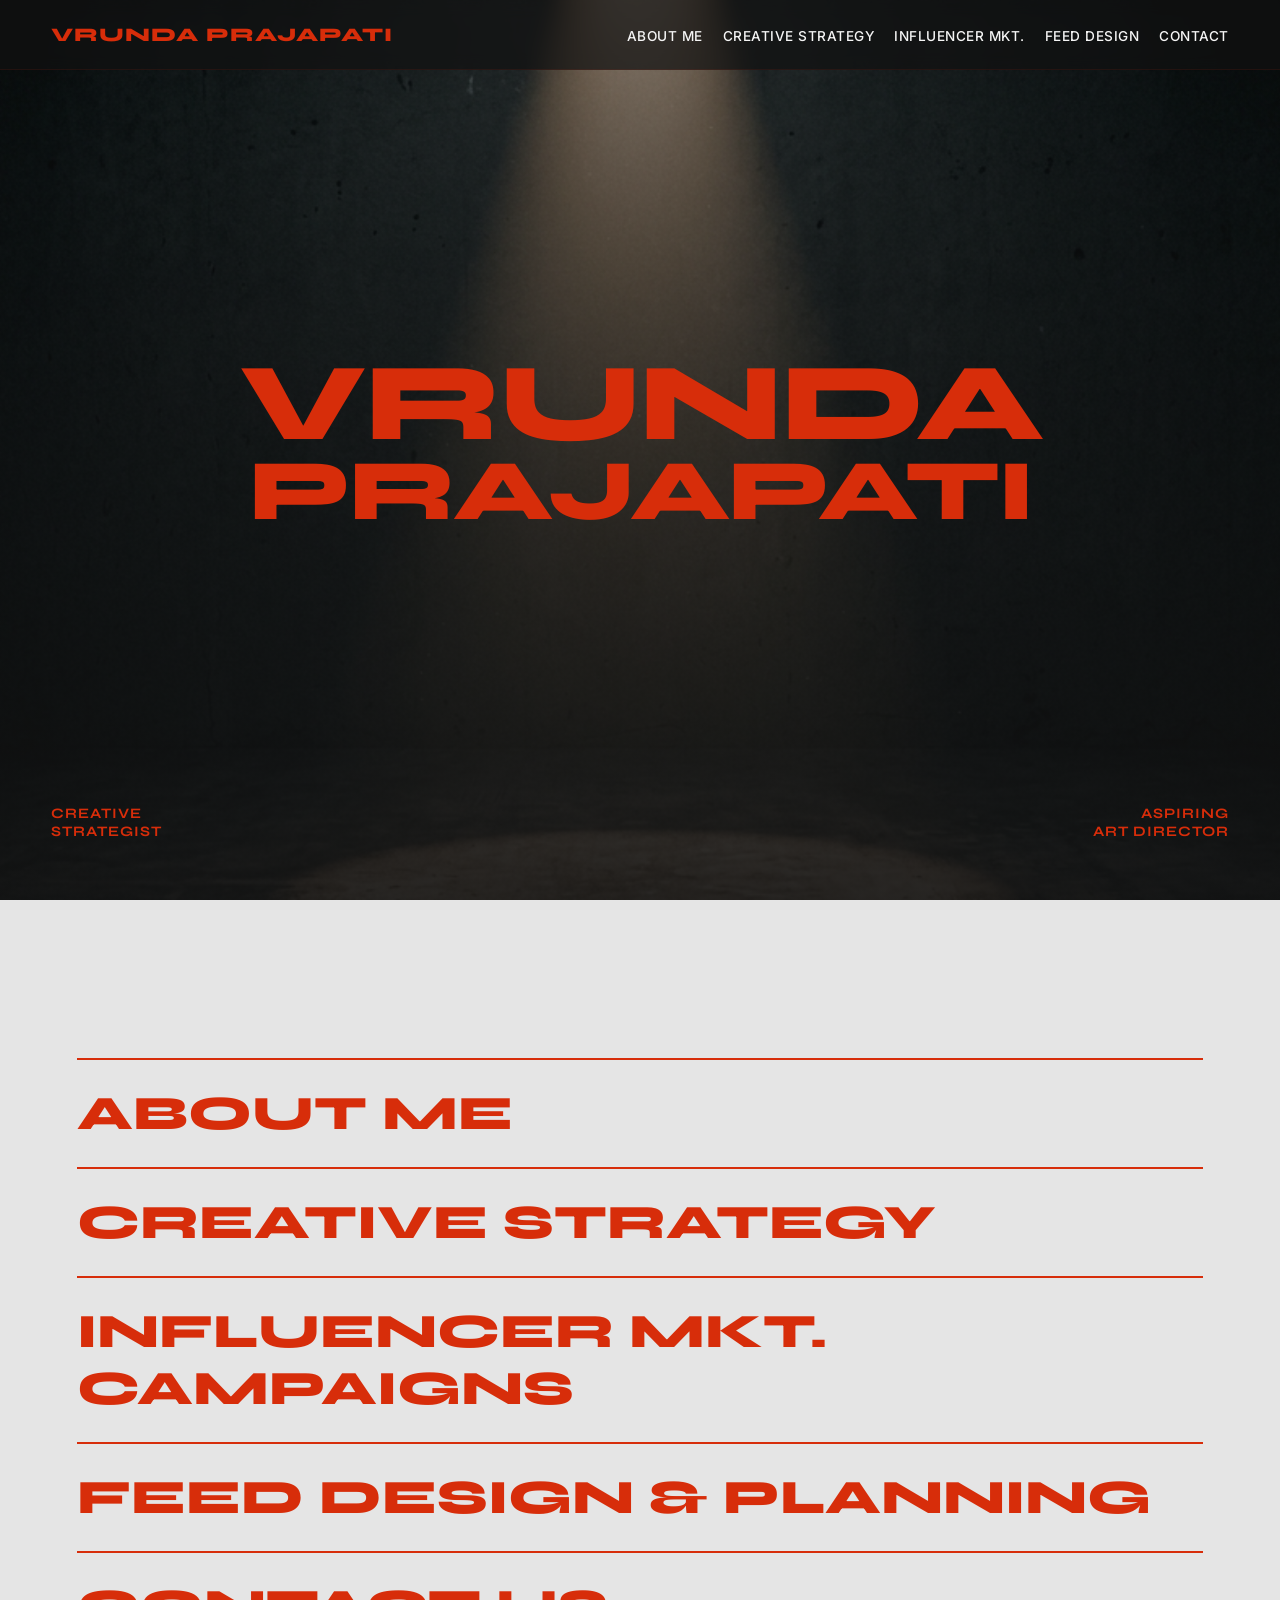
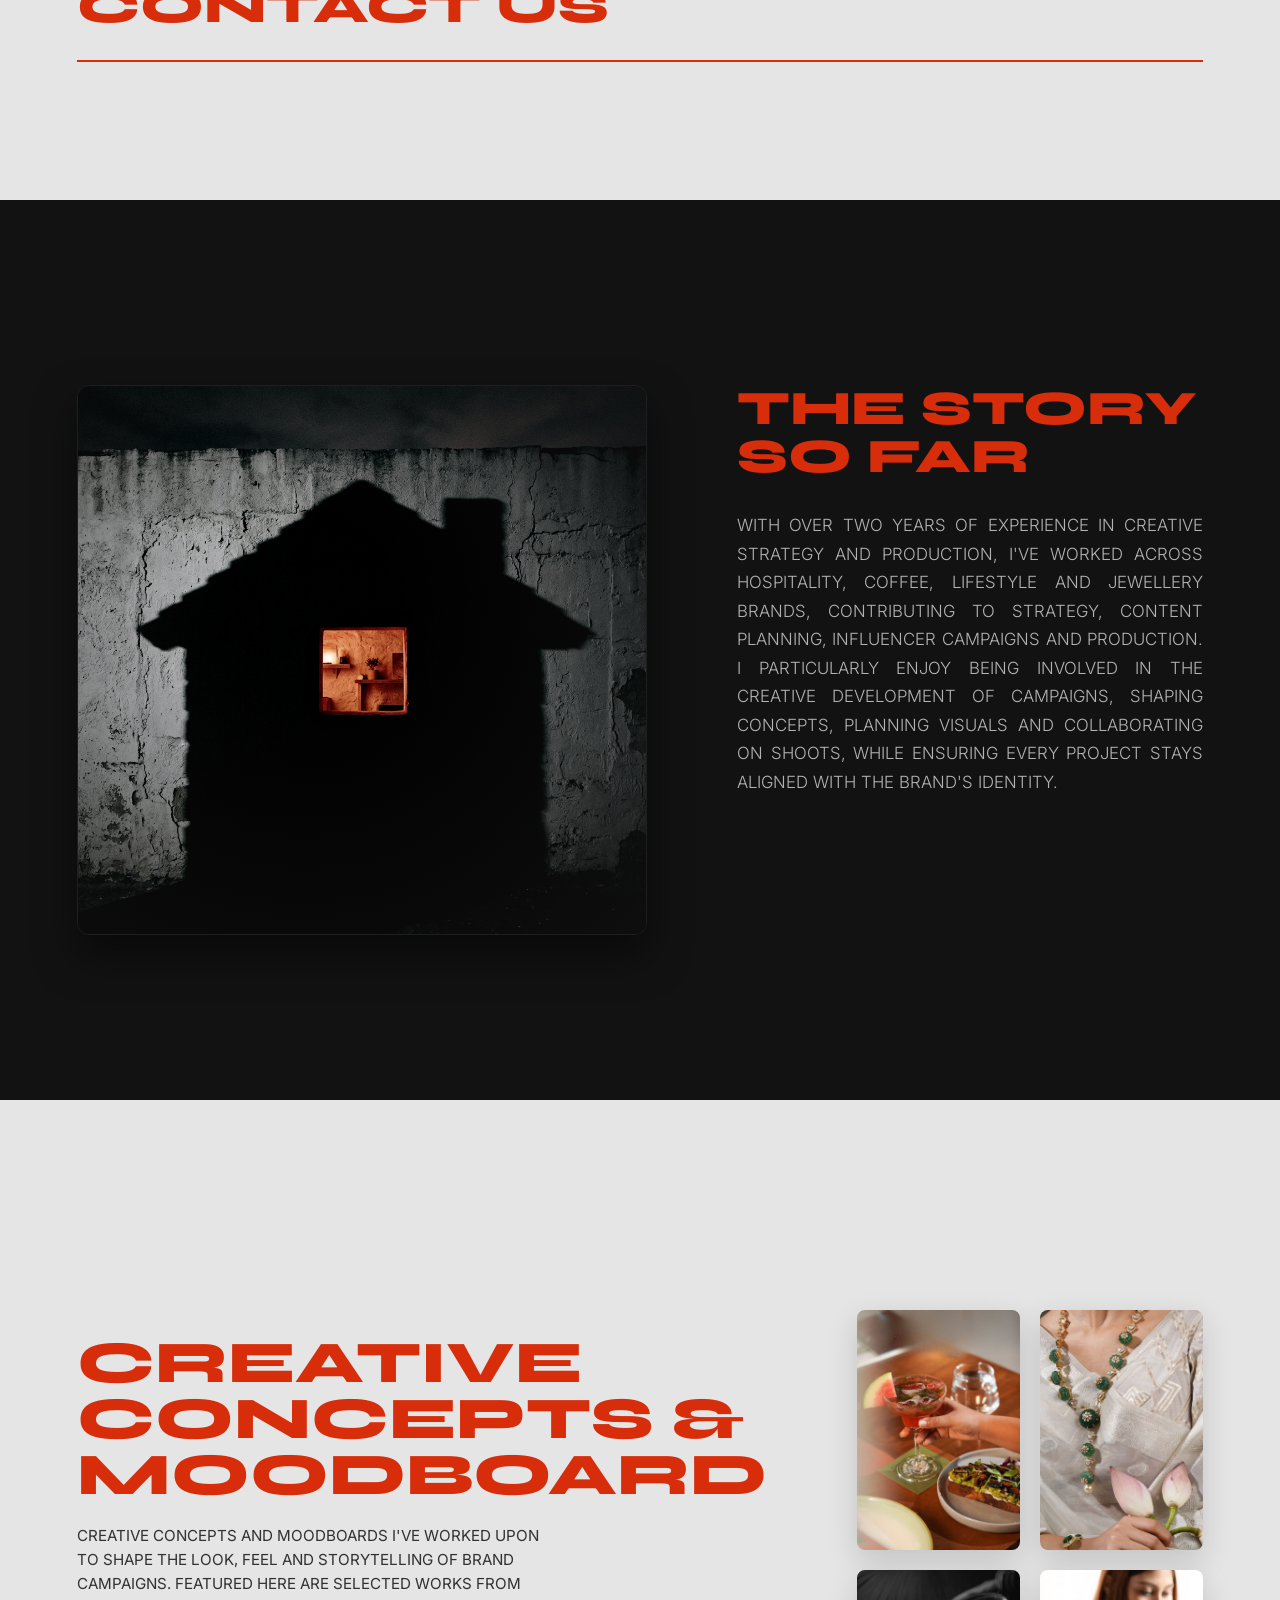
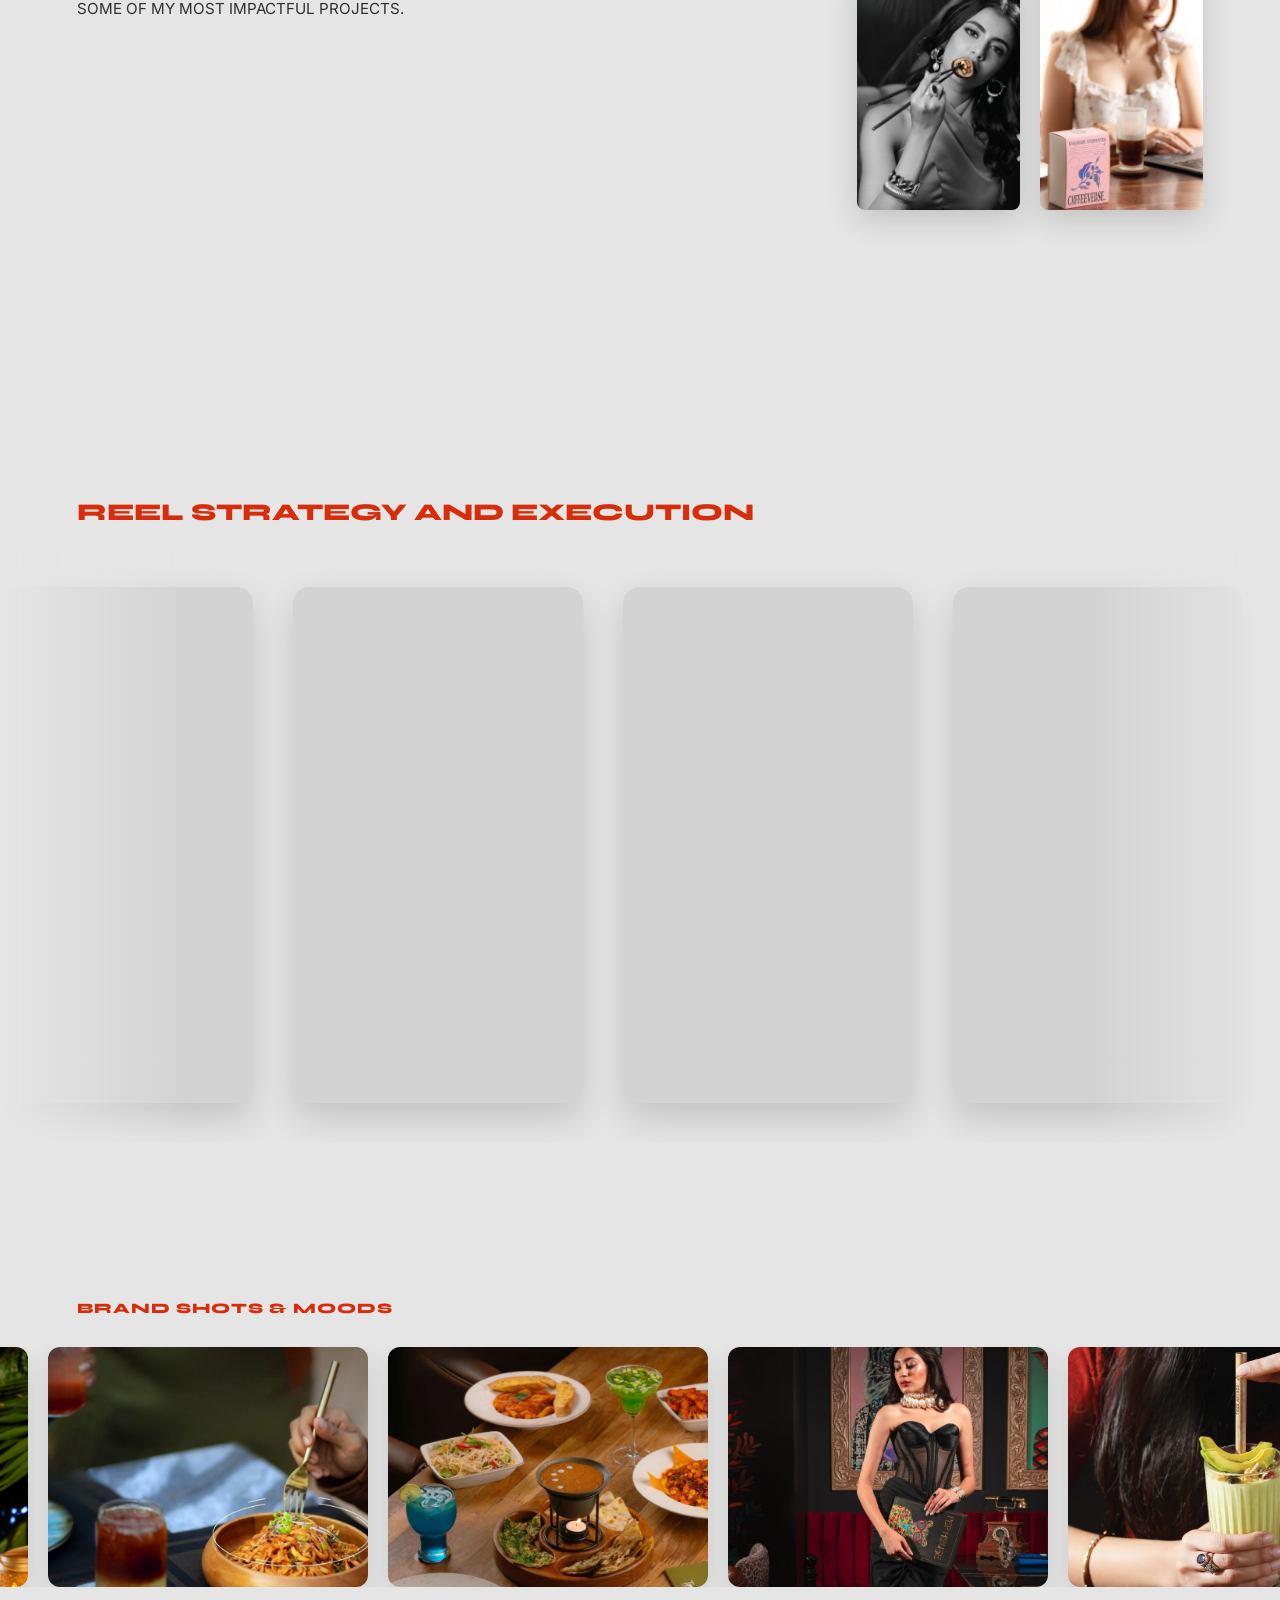
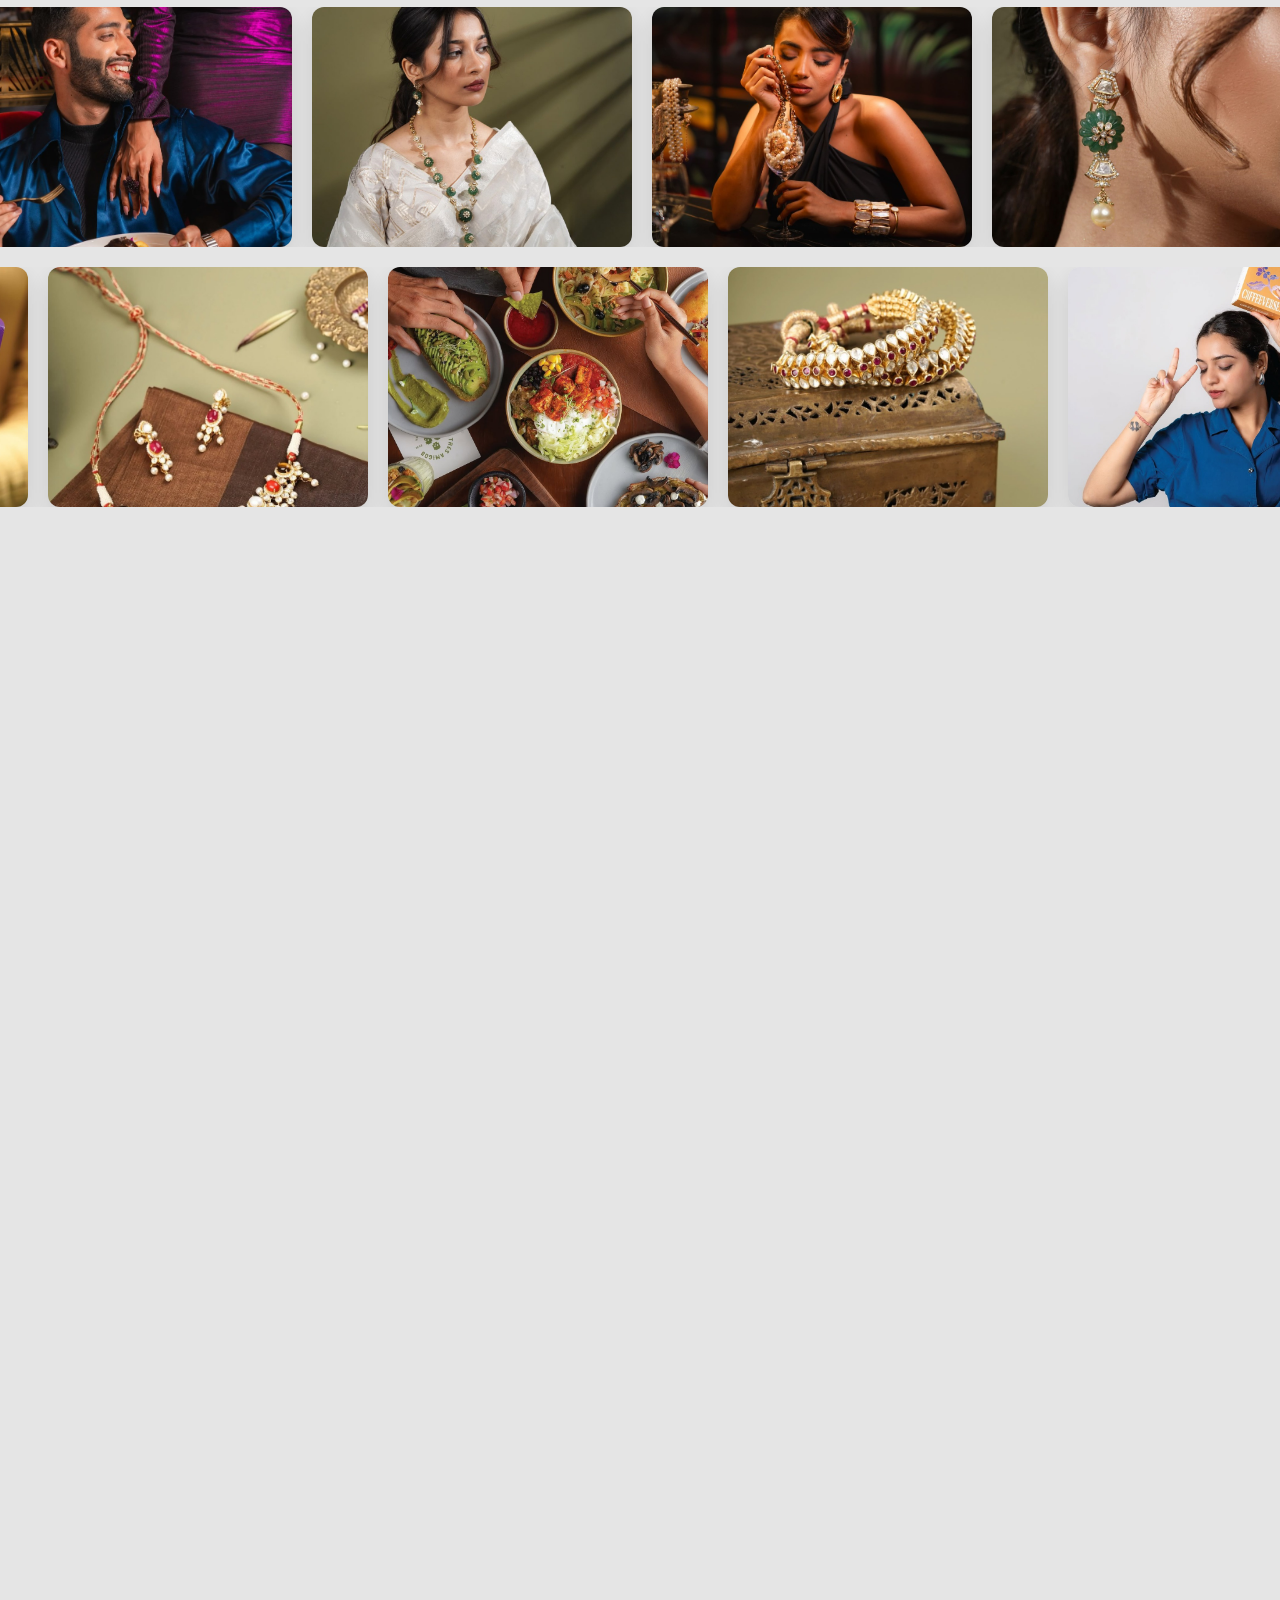
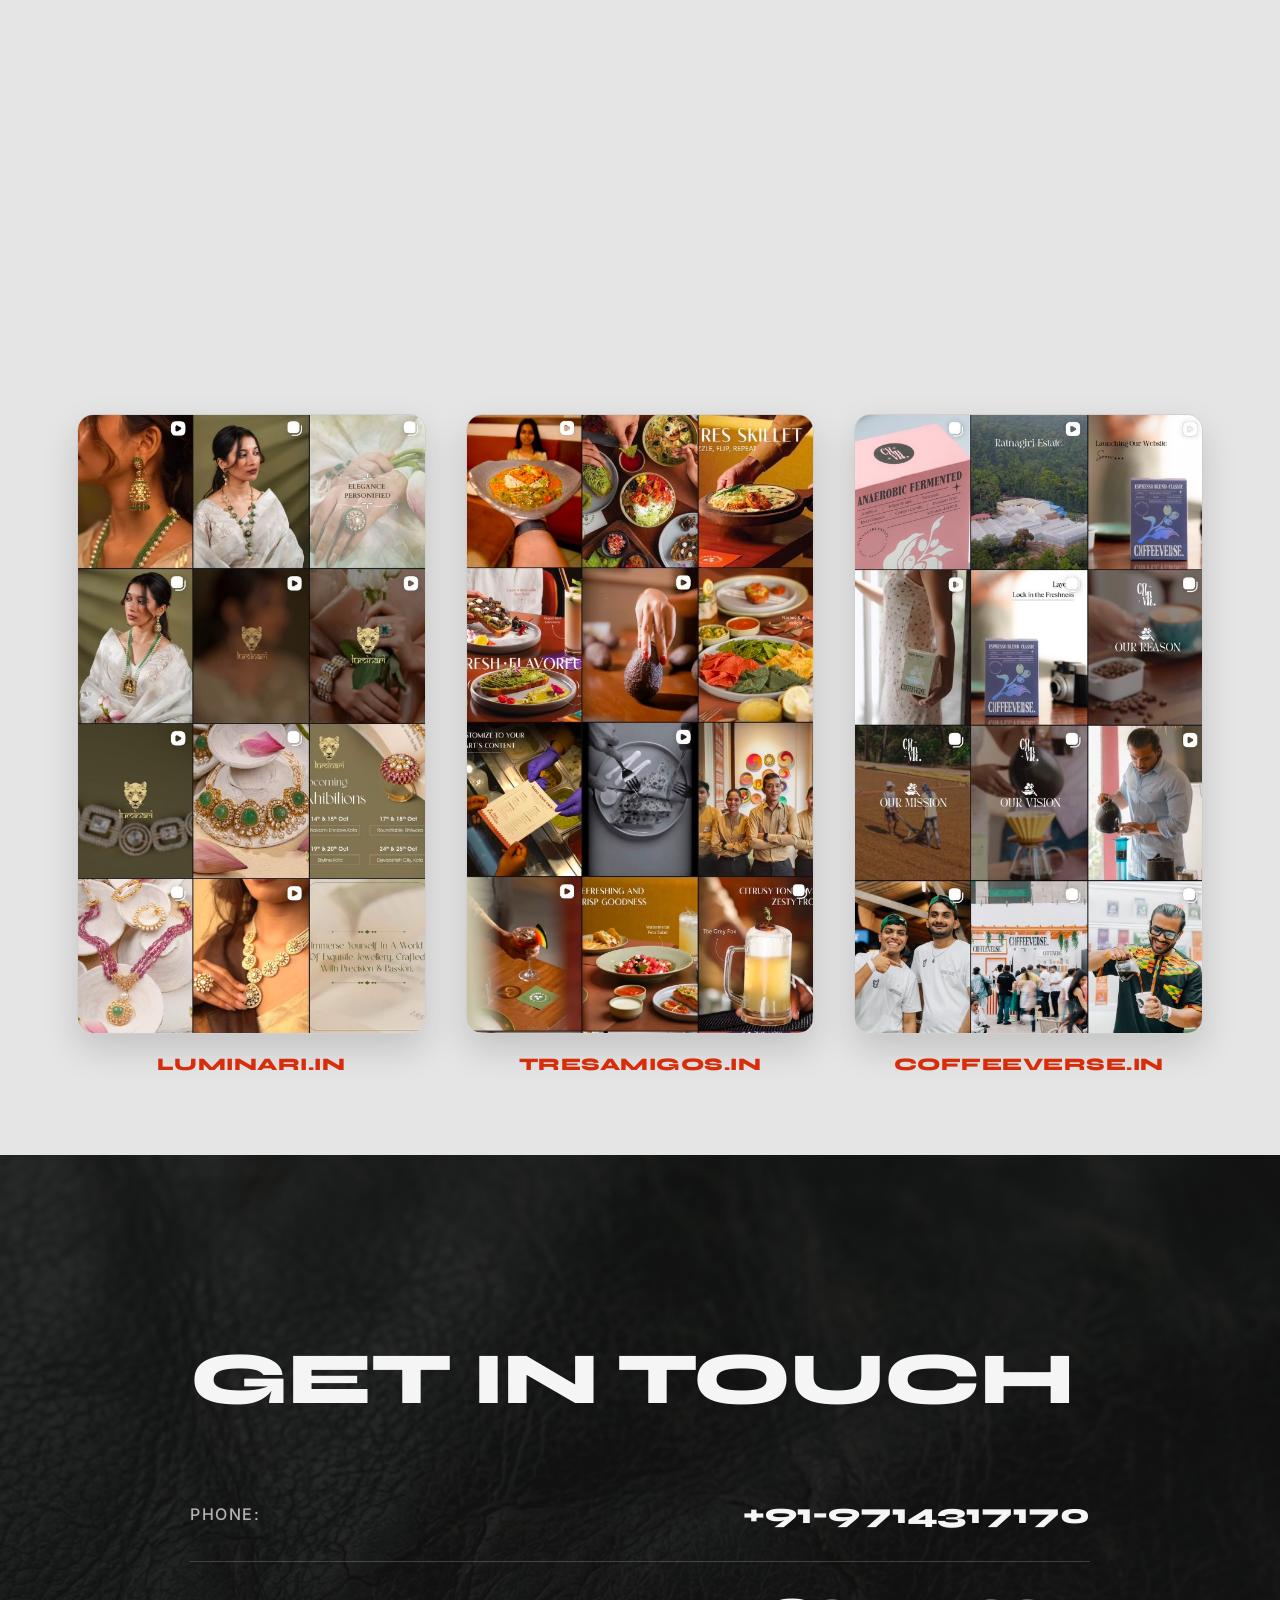
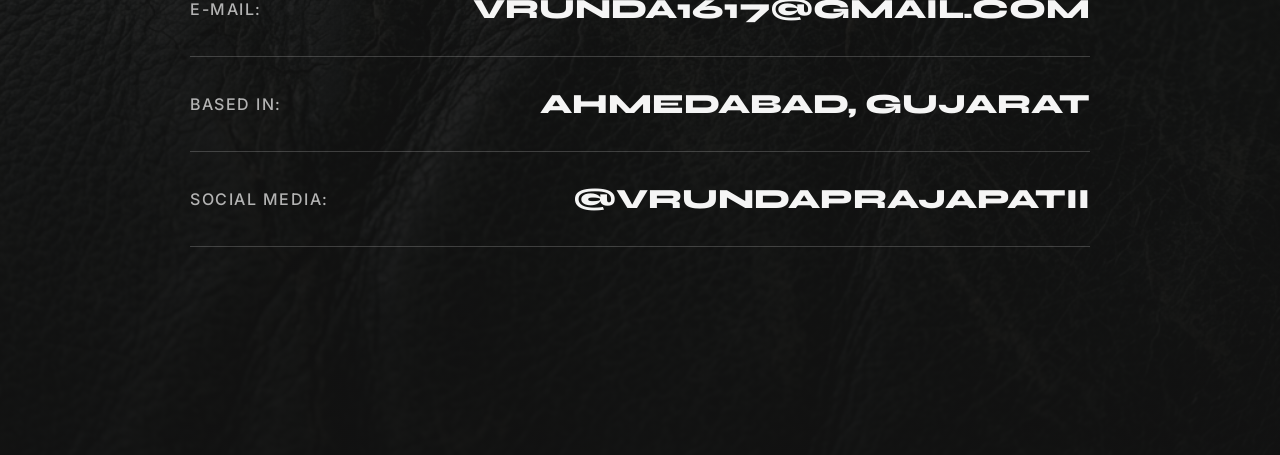
==== commit 52400d11: "feat: open influencer campaign videos in lightbox, downscale mobile brand links in feed design" ====
--- a/index.html
+++ b/index.html
@@ -414,17 +414,17 @@
       <!-- Showcase columns -->
       <div class="showcase-grid-trio reveal" style="margin-top: 0;">
         <div class="floating-wrapper">
-          <div class="showcase-card" onclick="togglePlayVideo(this)">
+          <div class="showcase-card" onclick="openLightbox('assets/IMG_2423.MP4')">
             <video src="assets/IMG_2423.MP4" preload="metadata" loop playsinline></video>
           </div>
         </div>
         <div class="floating-wrapper">
-          <div class="showcase-card" onclick="togglePlayVideo(this)">
+          <div class="showcase-card" onclick="openLightbox('assets/IMG_2424.MP4')">
             <video src="assets/IMG_2424.MP4" preload="metadata" loop playsinline></video>
           </div>
         </div>
         <div class="floating-wrapper">
-          <div class="showcase-card" onclick="togglePlayVideo(this)">
+          <div class="showcase-card" onclick="openLightbox('assets/IMG_2425.MP4')">
             <video src="assets/IMG_2425.MP4" preload="metadata" loop playsinline></video>
           </div>
         </div>
--- a/style.css
+++ b/style.css
@@ -1045,9 +1045,26 @@
 @media (max-width: 768px) {
   section {
     padding: 60px 4% 40px 4%;
+    min-height: auto;
+  }
+  #cover {
+    min-height: 100vh;
   }
   header {
     padding: 0 4%;
+  }
+  
+  .strategy-intro-grid {
+    grid-template-columns: 1fr;
+    gap: 30px;
+  }
+  .strategy-collage-grid {
+    grid-template-columns: 1fr 1fr;
+    grid-template-rows: repeat(2, 1fr);
+    aspect-ratio: 1/1;
+    width: 100%;
+    max-width: 450px;
+    margin: 0 auto;
   }
   
   /* Hamburger toggle button styles */
@@ -1165,13 +1182,29 @@
     grid-template-columns: repeat(3, 1fr);
     gap: 8px;
   }
+  .instagram-feed-card {
+    min-width: 0;
+    width: 100%;
+  }
+  .showcase-grid-trio > .floating-wrapper {
+    min-width: 0;
+    width: 100%;
+  }
   .instagram-grid-visual {
     margin-bottom: 8px;
     border-radius: 8px;
   }
   .instagram-brand-link {
-    font-size: 0.65rem;
-    letter-spacing: 0px;
+    font-size: 0.52rem;
+    letter-spacing: -0.2px;
+    text-align: center;
+  }
+  .lightbox-close {
+    position: fixed;
+    top: 15px;
+    right: 15px;
+    font-size: 2.5rem;
+    z-index: 2100;
   }
 
   /* Other mobile adjustments */
@@ -1235,8 +1268,8 @@
     line-height: 1.4;
   }
   .strategy-intro-grid {
-    grid-template-columns: 1fr 1.2fr;
-    gap: 10px;
+    grid-template-columns: 1fr;
+    gap: 20px;
   }
   .strategy-desc {
     font-size: 0.75rem;
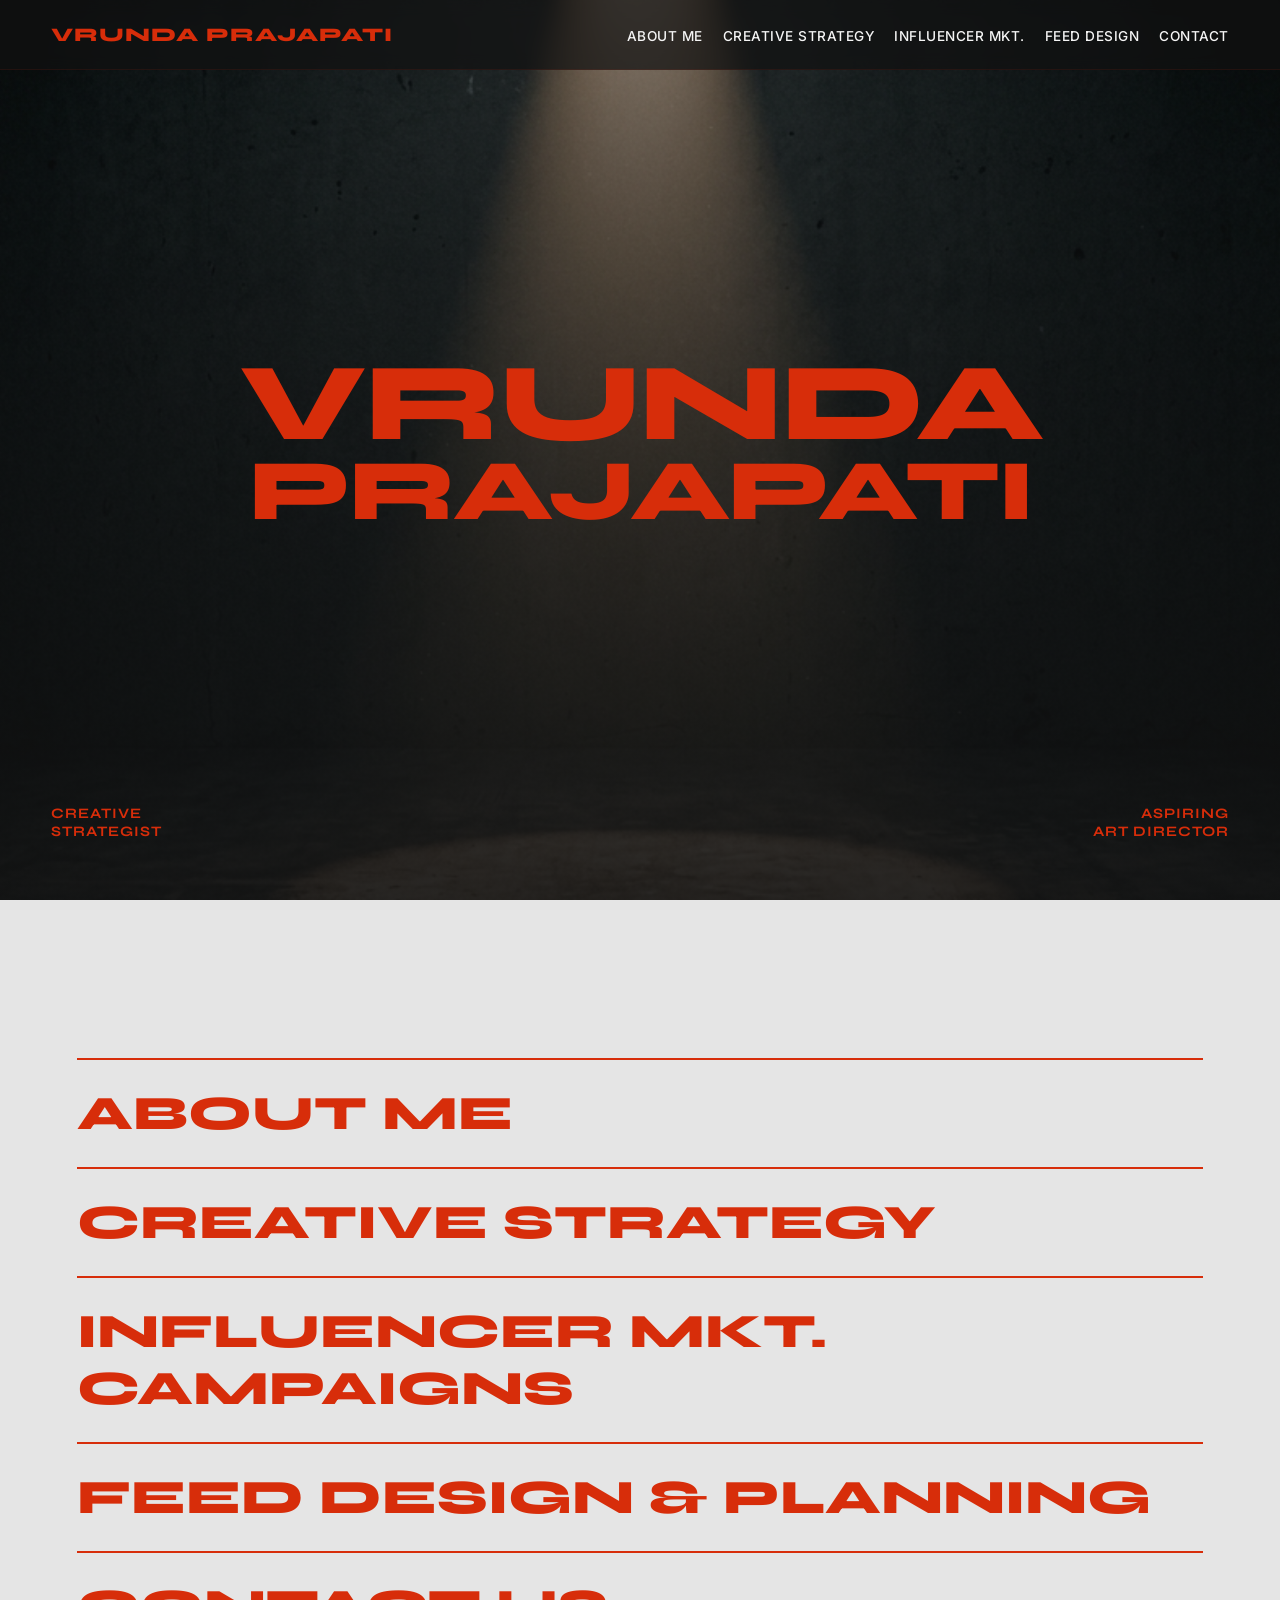
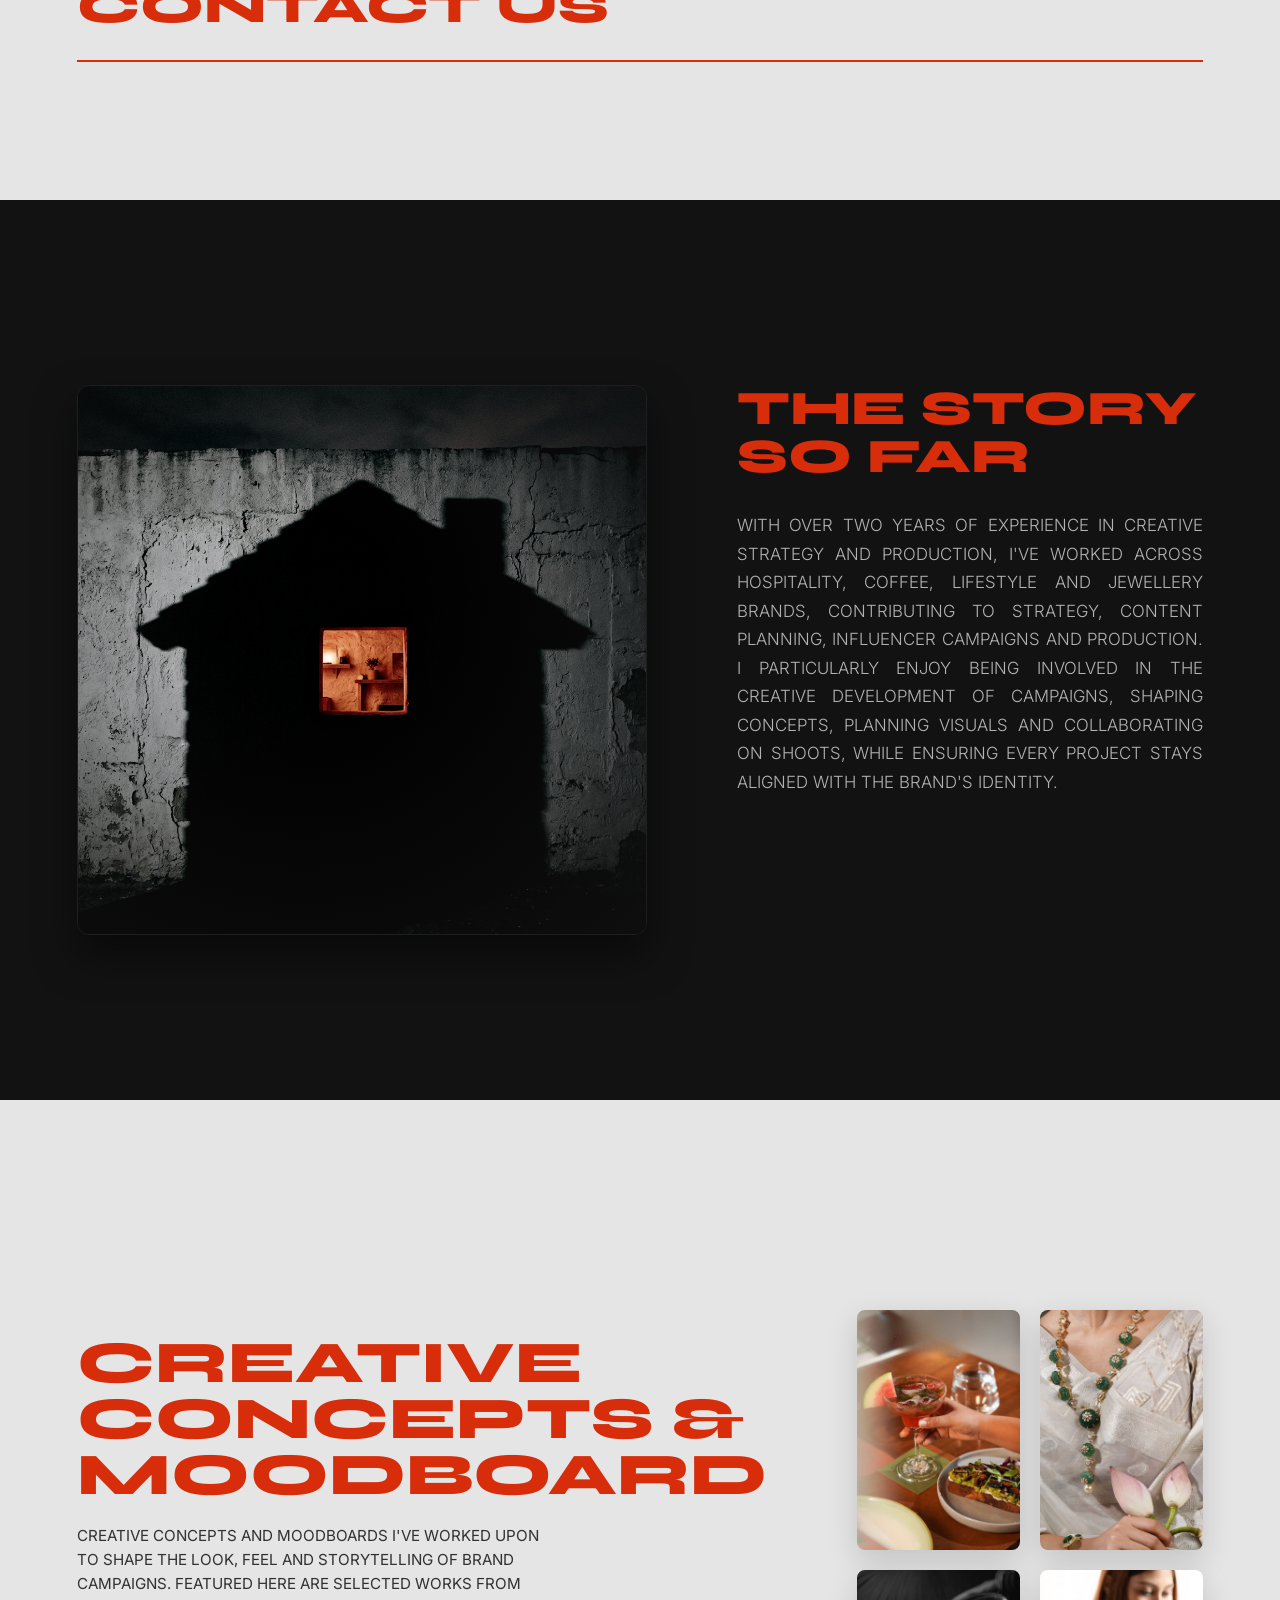
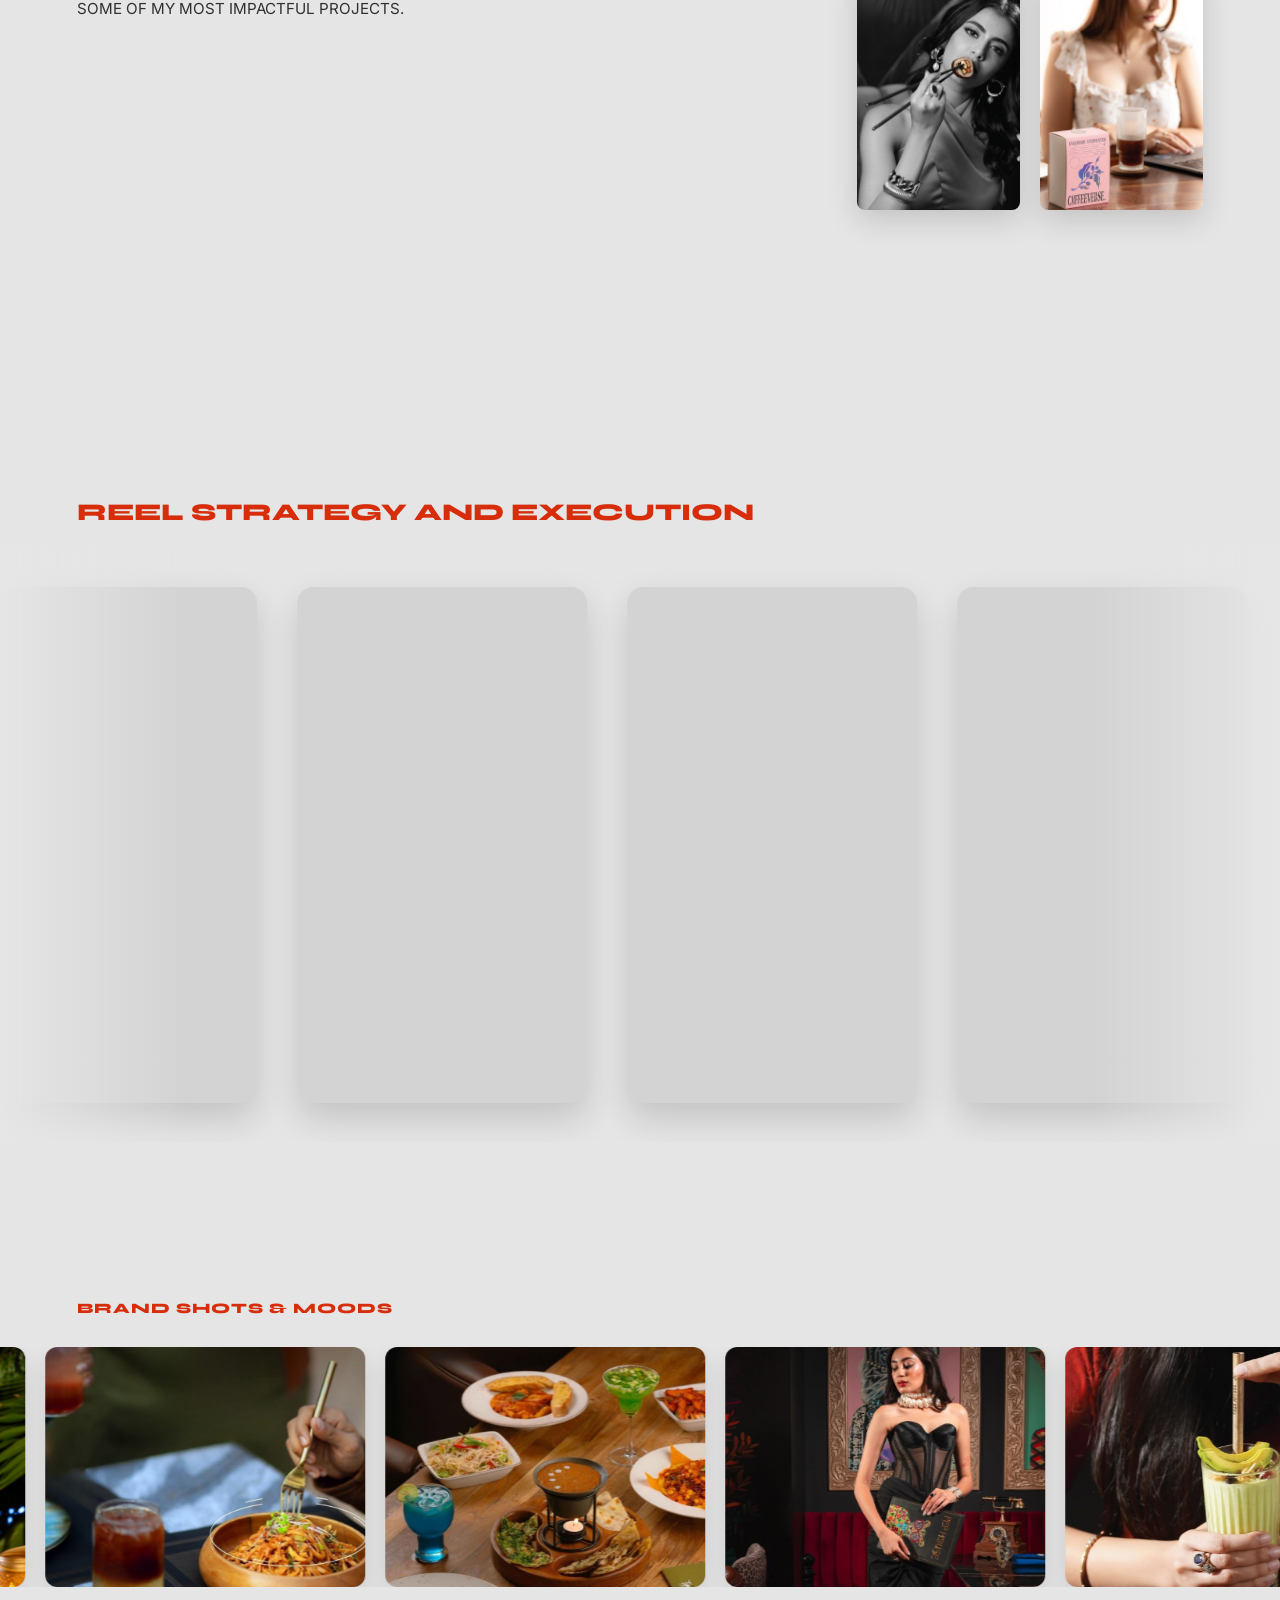
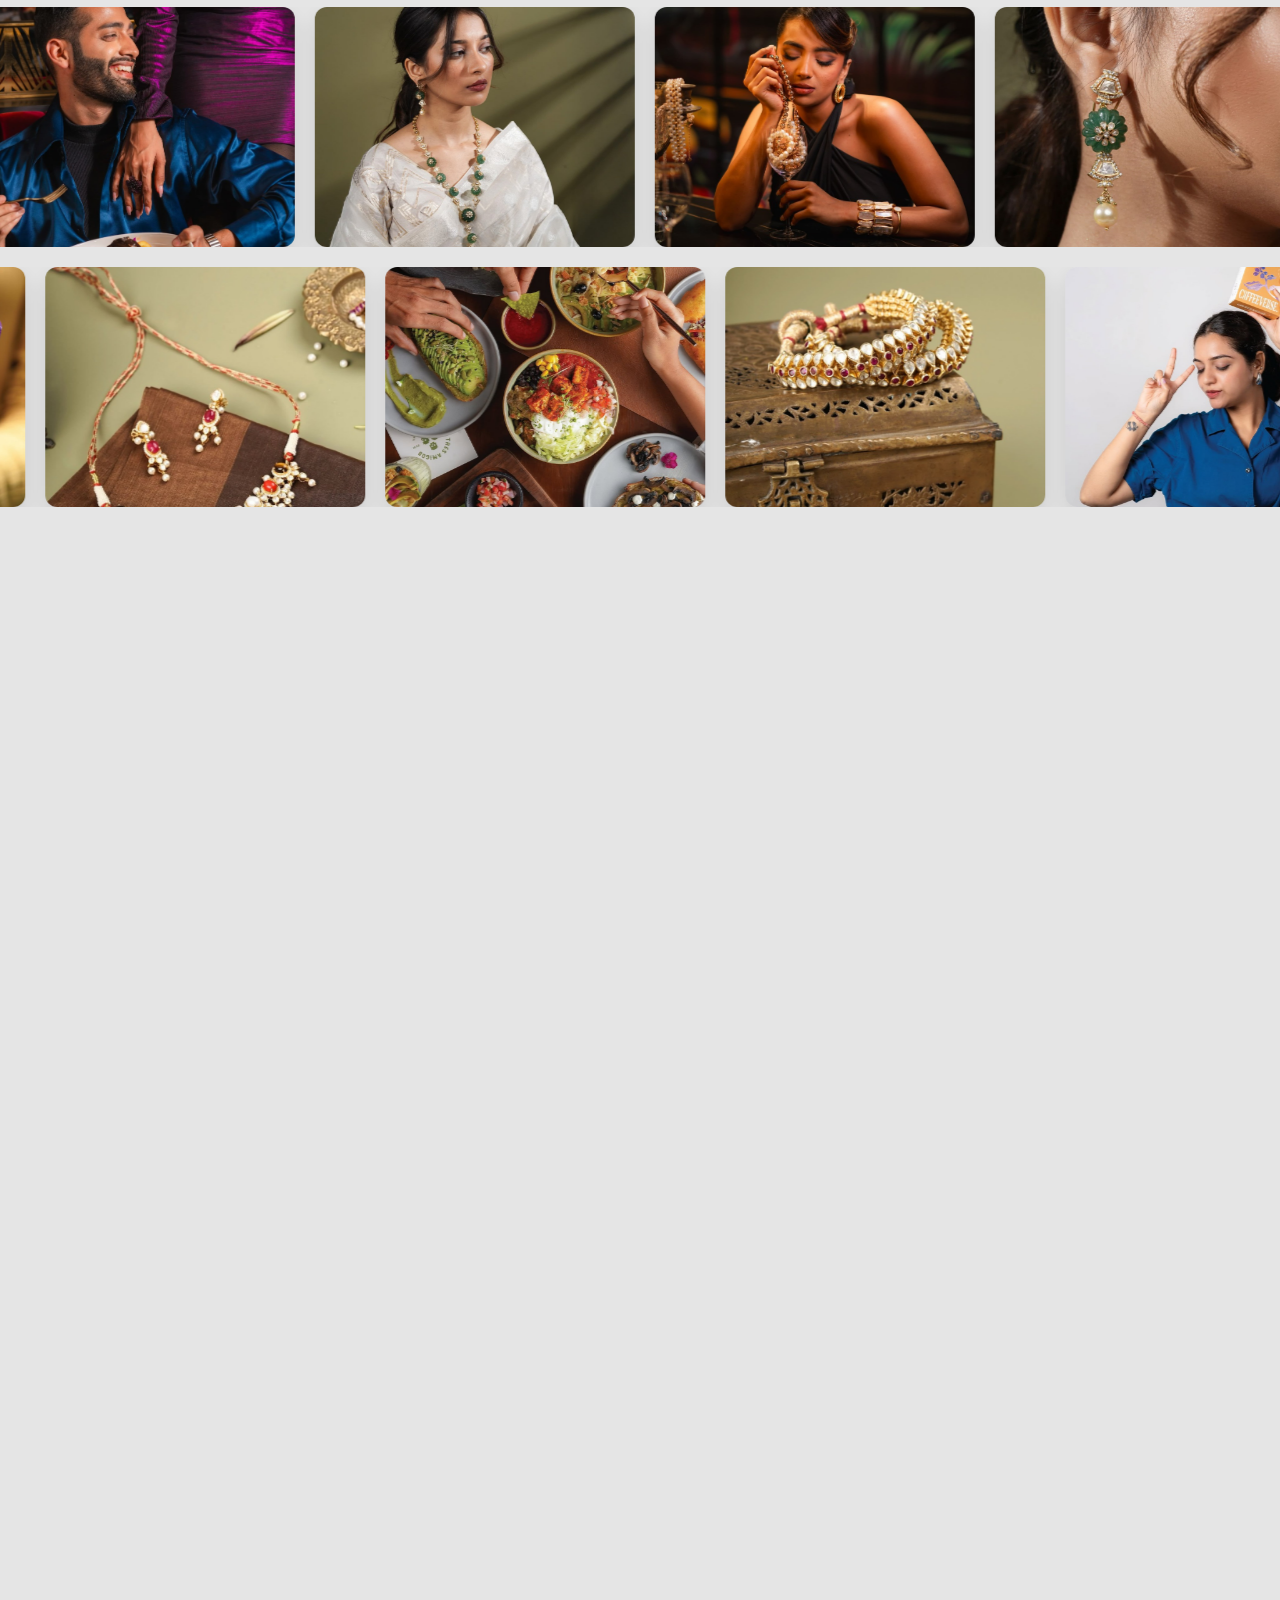
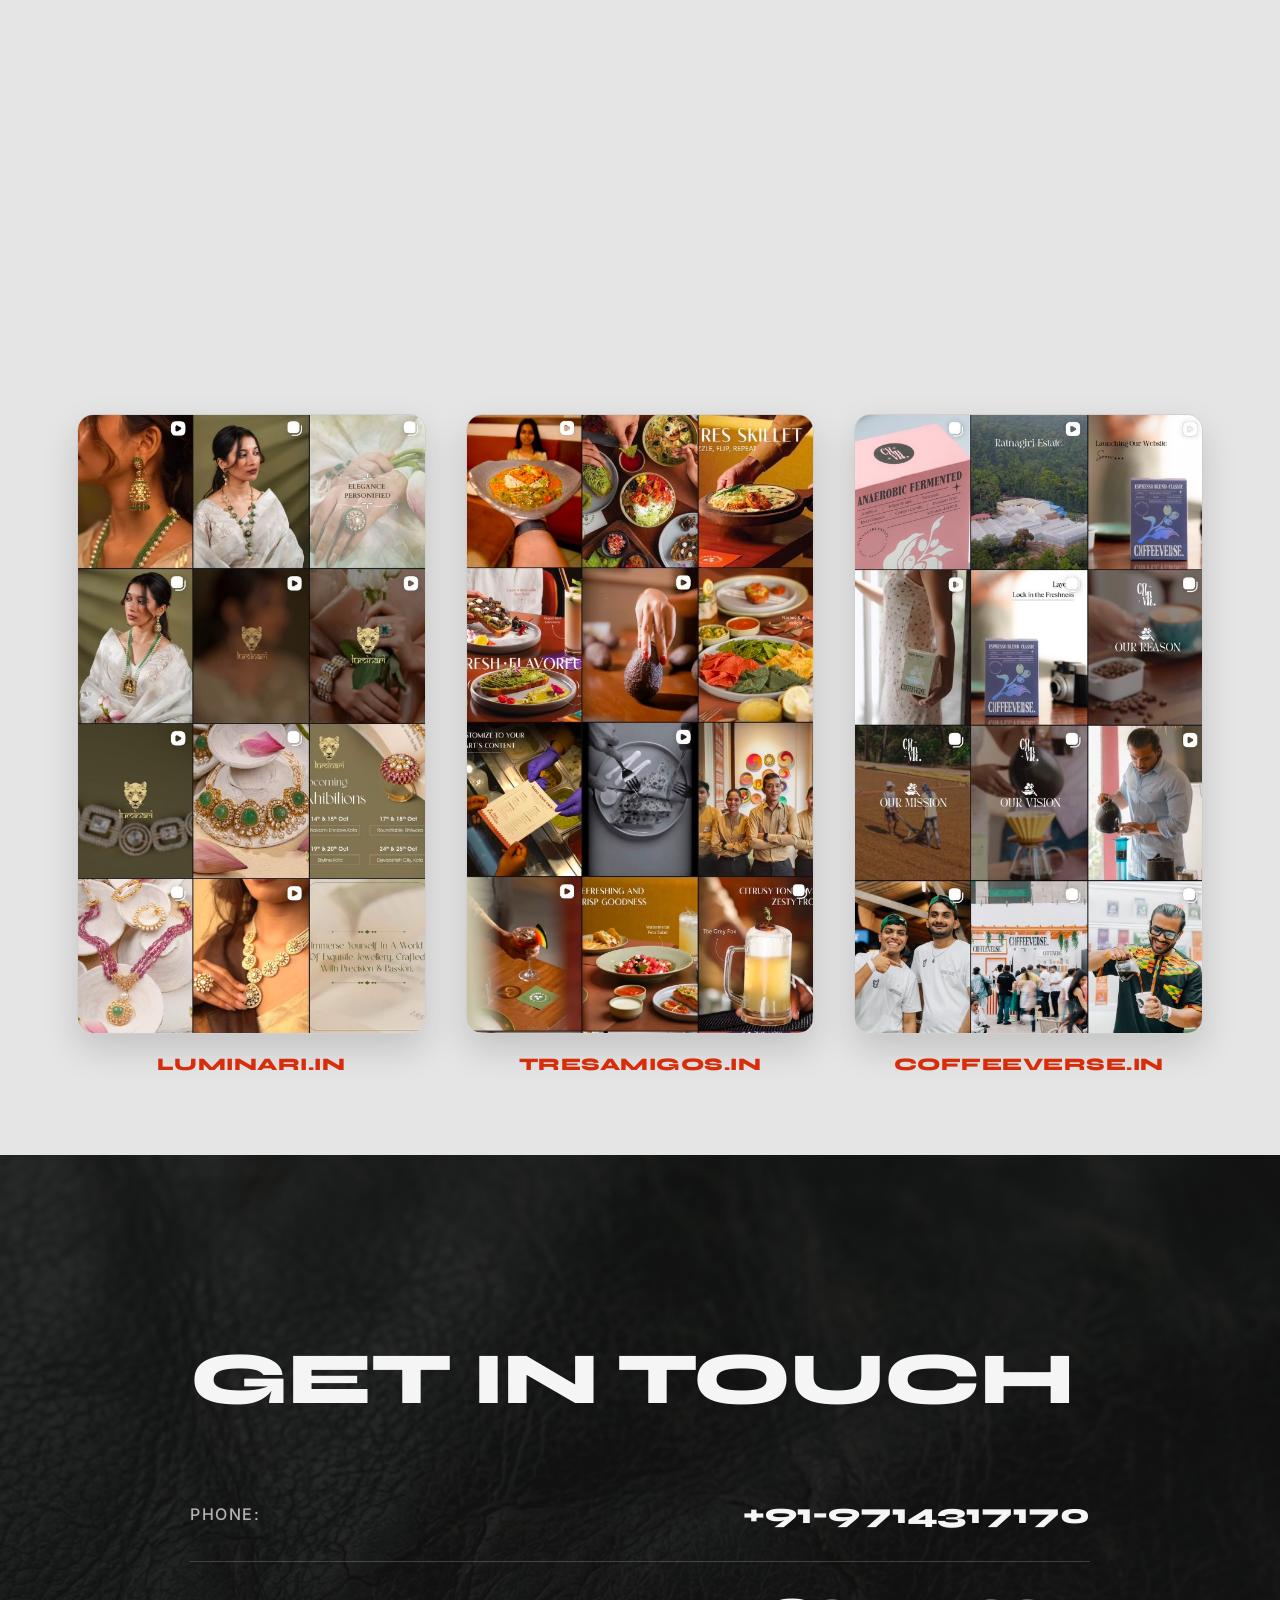
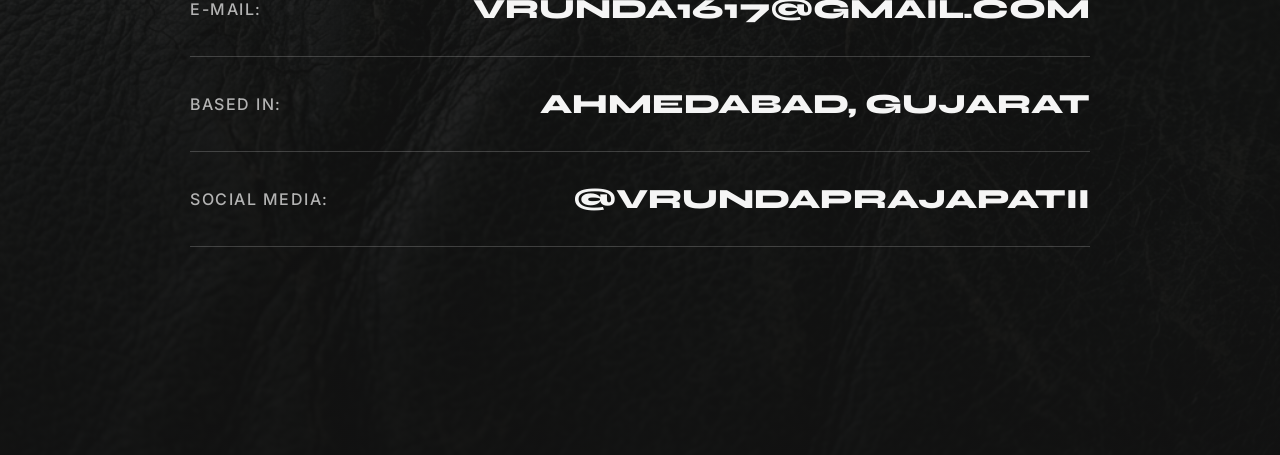
==== commit b43930a7: "fix: append media fragment #t=0.001 to video sources for iOS Safari video poster compatibility" ====
--- a/index.html
+++ b/index.html
@@ -118,7 +118,7 @@
         <div class="showcase-card-group">
           <!-- Card 1: IMG_2395 -->
           <div class="showcase-card" data-lightbox-src="assets/IMG_2395.MP4">
-            <video src="assets/IMG_2395.MP4" preload="metadata" muted playsinline></video>
+            <video src="assets/IMG_2395.MP4#t=0.001" preload="metadata" muted playsinline></video>
             <div class="scrub-overlay">
               <div class="scrub-title">REEL CAMPAIGN I</div>
               <div class="scrub-prompt">Click to play video</div>
@@ -127,7 +127,7 @@
 
           <!-- Card 2: IMG_2396 -->
           <div class="showcase-card" data-lightbox-src="assets/IMG_2396.MP4">
-            <video src="assets/IMG_2396.MP4" preload="metadata" muted playsinline></video>
+            <video src="assets/IMG_2396.MP4#t=0.001" preload="metadata" muted playsinline></video>
             <div class="scrub-overlay">
               <div class="scrub-title">REEL CAMPAIGN II</div>
               <div class="scrub-prompt">Click to play video</div>
@@ -136,7 +136,7 @@
 
           <!-- Card 3: IMG_2398 -->
           <div class="showcase-card" data-lightbox-src="assets/IMG_2398.MP4">
-            <video src="assets/IMG_2398.MP4" preload="metadata" muted playsinline></video>
+            <video src="assets/IMG_2398.MP4#t=0.001" preload="metadata" muted playsinline></video>
             <div class="scrub-overlay">
               <div class="scrub-title">REEL CAMPAIGN III</div>
               <div class="scrub-prompt">Click to play video</div>
@@ -145,7 +145,7 @@
 
           <!-- Card 4: IMG_2402 -->
           <div class="showcase-card" data-lightbox-src="assets/IMG_2402.MP4">
-            <video src="assets/IMG_2402.MP4" preload="metadata" muted playsinline></video>
+            <video src="assets/IMG_2402.MP4#t=0.001" preload="metadata" muted playsinline></video>
             <div class="scrub-overlay">
               <div class="scrub-title">REEL CAMPAIGN IV</div>
               <div class="scrub-prompt">Click to play video</div>
@@ -154,7 +154,7 @@
 
           <!-- Card 5: IMG_2410 -->
           <div class="showcase-card" data-lightbox-src="assets/IMG_2410.MP4">
-            <video src="assets/IMG_2410.MP4" preload="metadata" muted playsinline></video>
+            <video src="assets/IMG_2410.MP4#t=0.001" preload="metadata" muted playsinline></video>
             <div class="scrub-overlay">
               <div class="scrub-title">REEL CAMPAIGN V</div>
               <div class="scrub-prompt">Click to play video</div>
@@ -166,7 +166,7 @@
         <div class="showcase-card-group" aria-hidden="true">
           <!-- Card 1: IMG_2395 -->
           <div class="showcase-card" data-lightbox-src="assets/IMG_2395.MP4">
-            <video src="assets/IMG_2395.MP4" preload="metadata" muted playsinline></video>
+            <video src="assets/IMG_2395.MP4#t=0.001" preload="metadata" muted playsinline></video>
             <div class="scrub-overlay">
               <div class="scrub-title">REEL CAMPAIGN I</div>
               <div class="scrub-prompt">Click to play video</div>
@@ -175,7 +175,7 @@
 
           <!-- Card 2: IMG_2396 -->
           <div class="showcase-card" data-lightbox-src="assets/IMG_2396.MP4">
-            <video src="assets/IMG_2396.MP4" preload="metadata" muted playsinline></video>
+            <video src="assets/IMG_2396.MP4#t=0.001" preload="metadata" muted playsinline></video>
             <div class="scrub-overlay">
               <div class="scrub-title">REEL CAMPAIGN II</div>
               <div class="scrub-prompt">Click to play video</div>
@@ -184,7 +184,7 @@
 
           <!-- Card 3: IMG_2398 -->
           <div class="showcase-card" data-lightbox-src="assets/IMG_2398.MP4">
-            <video src="assets/IMG_2398.MP4" preload="metadata" muted playsinline></video>
+            <video src="assets/IMG_2398.MP4#t=0.001" preload="metadata" muted playsinline></video>
             <div class="scrub-overlay">
               <div class="scrub-title">REEL CAMPAIGN III</div>
               <div class="scrub-prompt">Click to play video</div>
@@ -193,7 +193,7 @@
 
           <!-- Card 4: IMG_2402 -->
           <div class="showcase-card" data-lightbox-src="assets/IMG_2402.MP4">
-            <video src="assets/IMG_2402.MP4" preload="metadata" muted playsinline></video>
+            <video src="assets/IMG_2402.MP4#t=0.001" preload="metadata" muted playsinline></video>
             <div class="scrub-overlay">
               <div class="scrub-title">REEL CAMPAIGN IV</div>
               <div class="scrub-prompt">Click to play video</div>
@@ -202,7 +202,7 @@
 
           <!-- Card 5: IMG_2410 -->
           <div class="showcase-card" data-lightbox-src="assets/IMG_2410.MP4">
-            <video src="assets/IMG_2410.MP4" preload="metadata" muted playsinline></video>
+            <video src="assets/IMG_2410.MP4#t=0.001" preload="metadata" muted playsinline></video>
             <div class="scrub-overlay">
               <div class="scrub-title">REEL CAMPAIGN V</div>
               <div class="scrub-prompt">Click to play video</div>
@@ -415,17 +415,17 @@
       <div class="showcase-grid-trio reveal" style="margin-top: 0;">
         <div class="floating-wrapper">
           <div class="showcase-card" onclick="openLightbox('assets/IMG_2423.MP4')">
-            <video src="assets/IMG_2423.MP4" preload="metadata" loop playsinline></video>
+            <video src="assets/IMG_2423.MP4#t=0.001" preload="metadata" loop playsinline></video>
           </div>
         </div>
         <div class="floating-wrapper">
           <div class="showcase-card" onclick="openLightbox('assets/IMG_2424.MP4')">
-            <video src="assets/IMG_2424.MP4" preload="metadata" loop playsinline></video>
+            <video src="assets/IMG_2424.MP4#t=0.001" preload="metadata" loop playsinline></video>
           </div>
         </div>
         <div class="floating-wrapper">
           <div class="showcase-card" onclick="openLightbox('assets/IMG_2425.MP4')">
-            <video src="assets/IMG_2425.MP4" preload="metadata" loop playsinline></video>
+            <video src="assets/IMG_2425.MP4#t=0.001" preload="metadata" loop playsinline></video>
           </div>
         </div>
       </div>
